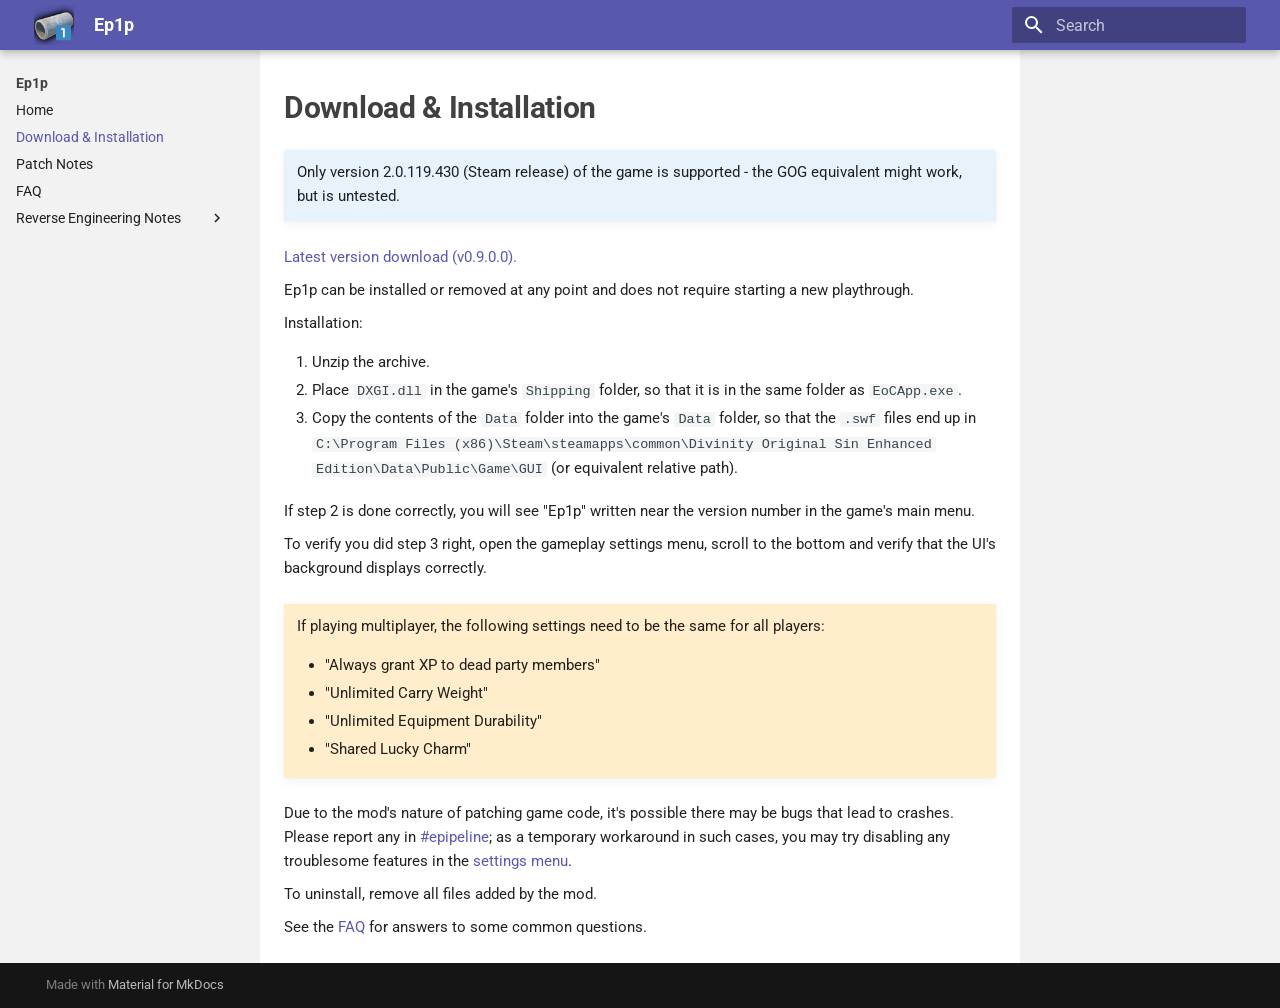
==== download/index.html @ eb6a2b40 "Deployed 53ca7f9 with MkDocs version: 1.6.0" ====
<!doctype html>
<html lang="en" class="no-js">
  <head>
    
      <meta charset="utf-8">
      <meta name="viewport" content="width=device-width,initial-scale=1">
      
        <meta name="description" content="Latest version download (v0.9.0.0).">
      
      
      
        <link rel="canonical" href="https://pinewood.team/ep1p/download/">
      
      
        <link rel="prev" href="..">
      
      
        <link rel="next" href="../patchnotes/">
      
      
      <link rel="icon" href="../img/ep1p_icon.png">
      <meta name="generator" content="mkdocs-1.6.0, mkdocs-material-9.5.29">
    
    
      
        <title>Download & Installation - Ep1p</title>
      
    
    
      <link rel="stylesheet" href="../assets/stylesheets/main.76a95c52.min.css">
      
      


    
    
      
    
    
      
        
        
        <link rel="preconnect" href="https://fonts.gstatic.com" crossorigin>
        <link rel="stylesheet" href="https://fonts.googleapis.com/css?family=Roboto:300,300i,400,400i,700,700i%7CRoboto+Mono:400,400i,700,700i&display=fallback">
        <style>:root{--md-text-font:"Roboto";--md-code-font:"Roboto Mono"}</style>
      
    
    
      <link rel="stylesheet" href="../css/extra.css">
    
    <script>__md_scope=new URL("..",location),__md_hash=e=>[...e].reduce((e,_)=>(e<<5)-e+_.charCodeAt(0),0),__md_get=(e,_=localStorage,t=__md_scope)=>JSON.parse(_.getItem(t.pathname+"."+e)),__md_set=(e,_,t=localStorage,a=__md_scope)=>{try{t.setItem(a.pathname+"."+e,JSON.stringify(_))}catch(e){}}</script>
    
      
  


  
  

<script id="__analytics">function __md_analytics(){function n(){dataLayer.push(arguments)}window.dataLayer=window.dataLayer||[],n("js",new Date),n("config","G-066MSBESE0"),document.addEventListener("DOMContentLoaded",function(){document.forms.search&&document.forms.search.query.addEventListener("blur",function(){this.value&&n("event","search",{search_term:this.value})}),document$.subscribe(function(){var a=document.forms.feedback;if(void 0!==a)for(var e of a.querySelectorAll("[type=submit]"))e.addEventListener("click",function(e){e.preventDefault();var t=document.location.pathname,e=this.getAttribute("data-md-value");n("event","feedback",{page:t,data:e}),a.firstElementChild.disabled=!0;e=a.querySelector(".md-feedback__note [data-md-value='"+e+"']");e&&(e.hidden=!1)}),a.hidden=!1}),location$.subscribe(function(e){n("config","G-066MSBESE0",{page_path:e.pathname})})});var e=document.createElement("script");e.async=!0,e.src="https://www.googletagmanager.com/gtag/js?id=G-066MSBESE0",document.getElementById("__analytics").insertAdjacentElement("afterEnd",e)}</script>
  
    <script>"undefined"!=typeof __md_analytics&&__md_analytics()</script>
  

    
    
    
  </head>
  
  
    <body dir="ltr">
  
    
    <input class="md-toggle" data-md-toggle="drawer" type="checkbox" id="__drawer" autocomplete="off">
    <input class="md-toggle" data-md-toggle="search" type="checkbox" id="__search" autocomplete="off">
    <label class="md-overlay" for="__drawer"></label>
    <div data-md-component="skip">
      
    </div>
    <div data-md-component="announce">
      
    </div>
    
    
      

  

<header class="md-header md-header--shadow" data-md-component="header">
  <nav class="md-header__inner md-grid" aria-label="Header">
    <a href=".." title="Ep1p" class="md-header__button md-logo" aria-label="Ep1p" data-md-component="logo">
      
  <img src="../img/ep1p_logo.png" alt="logo">

    </a>
    <label class="md-header__button md-icon" for="__drawer">
      
      <svg xmlns="http://www.w3.org/2000/svg" viewBox="0 0 24 24"><path d="M3 6h18v2H3V6m0 5h18v2H3v-2m0 5h18v2H3v-2Z"/></svg>
    </label>
    <div class="md-header__title" data-md-component="header-title">
      <div class="md-header__ellipsis">
        <div class="md-header__topic">
          <span class="md-ellipsis">
            Ep1p
          </span>
        </div>
        <div class="md-header__topic" data-md-component="header-topic">
          <span class="md-ellipsis">
            
              Download & Installation
            
          </span>
        </div>
      </div>
    </div>
    
    
      <script>var media,input,key,value,palette=__md_get("__palette");if(palette&&palette.color){"(prefers-color-scheme)"===palette.color.media&&(media=matchMedia("(prefers-color-scheme: light)"),input=document.querySelector(media.matches?"[data-md-color-media='(prefers-color-scheme: light)']":"[data-md-color-media='(prefers-color-scheme: dark)']"),palette.color.media=input.getAttribute("data-md-color-media"),palette.color.scheme=input.getAttribute("data-md-color-scheme"),palette.color.primary=input.getAttribute("data-md-color-primary"),palette.color.accent=input.getAttribute("data-md-color-accent"));for([key,value]of Object.entries(palette.color))document.body.setAttribute("data-md-color-"+key,value)}</script>
    
    
    
      <label class="md-header__button md-icon" for="__search">
        
        <svg xmlns="http://www.w3.org/2000/svg" viewBox="0 0 24 24"><path d="M9.5 3A6.5 6.5 0 0 1 16 9.5c0 1.61-.59 3.09-1.56 4.23l.27.27h.79l5 5-1.5 1.5-5-5v-.79l-.27-.27A6.516 6.516 0 0 1 9.5 16 6.5 6.5 0 0 1 3 9.5 6.5 6.5 0 0 1 9.5 3m0 2C7 5 5 7 5 9.5S7 14 9.5 14 14 12 14 9.5 12 5 9.5 5Z"/></svg>
      </label>
      <div class="md-search" data-md-component="search" role="dialog">
  <label class="md-search__overlay" for="__search"></label>
  <div class="md-search__inner" role="search">
    <form class="md-search__form" name="search">
      <input type="text" class="md-search__input" name="query" aria-label="Search" placeholder="Search" autocapitalize="off" autocorrect="off" autocomplete="off" spellcheck="false" data-md-component="search-query" required>
      <label class="md-search__icon md-icon" for="__search">
        
        <svg xmlns="http://www.w3.org/2000/svg" viewBox="0 0 24 24"><path d="M9.5 3A6.5 6.5 0 0 1 16 9.5c0 1.61-.59 3.09-1.56 4.23l.27.27h.79l5 5-1.5 1.5-5-5v-.79l-.27-.27A6.516 6.516 0 0 1 9.5 16 6.5 6.5 0 0 1 3 9.5 6.5 6.5 0 0 1 9.5 3m0 2C7 5 5 7 5 9.5S7 14 9.5 14 14 12 14 9.5 12 5 9.5 5Z"/></svg>
        
        <svg xmlns="http://www.w3.org/2000/svg" viewBox="0 0 24 24"><path d="M20 11v2H8l5.5 5.5-1.42 1.42L4.16 12l7.92-7.92L13.5 5.5 8 11h12Z"/></svg>
      </label>
      <nav class="md-search__options" aria-label="Search">
        
        <button type="reset" class="md-search__icon md-icon" title="Clear" aria-label="Clear" tabindex="-1">
          
          <svg xmlns="http://www.w3.org/2000/svg" viewBox="0 0 24 24"><path d="M19 6.41 17.59 5 12 10.59 6.41 5 5 6.41 10.59 12 5 17.59 6.41 19 12 13.41 17.59 19 19 17.59 13.41 12 19 6.41Z"/></svg>
        </button>
      </nav>
      
    </form>
    <div class="md-search__output">
      <div class="md-search__scrollwrap" tabindex="0" data-md-scrollfix>
        <div class="md-search-result" data-md-component="search-result">
          <div class="md-search-result__meta">
            Initializing search
          </div>
          <ol class="md-search-result__list" role="presentation"></ol>
        </div>
      </div>
    </div>
  </div>
</div>
    
    
  </nav>
  
</header>
    
    <div class="md-container" data-md-component="container">
      
      
        
          
        
      
      <main class="md-main" data-md-component="main">
        <div class="md-main__inner md-grid">
          
            
              
              <div class="md-sidebar md-sidebar--primary" data-md-component="sidebar" data-md-type="navigation" >
                <div class="md-sidebar__scrollwrap">
                  <div class="md-sidebar__inner">
                    



<nav class="md-nav md-nav--primary" aria-label="Navigation" data-md-level="0">
  <label class="md-nav__title" for="__drawer">
    <a href=".." title="Ep1p" class="md-nav__button md-logo" aria-label="Ep1p" data-md-component="logo">
      
  <img src="../img/ep1p_logo.png" alt="logo">

    </a>
    Ep1p
  </label>
  
  <ul class="md-nav__list" data-md-scrollfix>
    
      
      
  
  
  
  
    <li class="md-nav__item">
      <a href=".." class="md-nav__link">
        
  
  <span class="md-ellipsis">
    Home
  </span>
  

      </a>
    </li>
  

    
      
      
  
  
    
  
  
  
    <li class="md-nav__item md-nav__item--active">
      
      <input class="md-nav__toggle md-toggle" type="checkbox" id="__toc">
      
      
      
      <a href="./" class="md-nav__link md-nav__link--active">
        
  
  <span class="md-ellipsis">
    Download & Installation
  </span>
  

      </a>
      
    </li>
  

    
      
      
  
  
  
  
    <li class="md-nav__item">
      <a href="../patchnotes/" class="md-nav__link">
        
  
  <span class="md-ellipsis">
    Patch Notes
  </span>
  

      </a>
    </li>
  

    
      
      
  
  
  
  
    <li class="md-nav__item">
      <a href="../faq/" class="md-nav__link">
        
  
  <span class="md-ellipsis">
    FAQ
  </span>
  

      </a>
    </li>
  

    
      
      
  
  
  
  
    
    
    
    
    <li class="md-nav__item md-nav__item--nested">
      
        
        
        <input class="md-nav__toggle md-toggle " type="checkbox" id="__nav_5" >
        
          
          <label class="md-nav__link" for="__nav_5" id="__nav_5_label" tabindex="0">
            
  
  <span class="md-ellipsis">
    Reverse Engineering Notes
  </span>
  

            <span class="md-nav__icon md-icon"></span>
          </label>
        
        <nav class="md-nav" data-md-level="1" aria-labelledby="__nav_5_label" aria-expanded="false">
          <label class="md-nav__title" for="__nav_5">
            <span class="md-nav__icon md-icon"></span>
            Reverse Engineering Notes
          </label>
          <ul class="md-nav__list" data-md-scrollfix>
            
              
                
  
  
  
  
    <li class="md-nav__item">
      <a href="../re/osiris/" class="md-nav__link">
        
  
  <span class="md-ellipsis">
    Osiris
  </span>
  

      </a>
    </li>
  

              
            
          </ul>
        </nav>
      
    </li>
  

    
  </ul>
</nav>
                  </div>
                </div>
              </div>
            
            
              
              <div class="md-sidebar md-sidebar--secondary" data-md-component="sidebar" data-md-type="toc" >
                <div class="md-sidebar__scrollwrap">
                  <div class="md-sidebar__inner">
                    

<nav class="md-nav md-nav--secondary" aria-label="Table of contents">
  
  
  
  
</nav>
                  </div>
                </div>
              </div>
            
          
          
            <div class="md-content" data-md-component="content">
              <article class="md-content__inner md-typeset">
                
                  


  <h1>Download & Installation</h1>

<div><div class="admonition info">
<p>Only version 2.0.119.430 (Steam release) of the game is supported - the GOG equivalent might work, but is untested.</p>
</div>
<p><a href="TODO">Latest version download (v0.9.0.0).</a></p>
<p>Ep1p can be installed or removed at any point and does not require starting a new playthrough.</p>
<p>Installation:</p>
<ol>
<li>Unzip the archive.</li>
<li>Place <code>DXGI.dll</code> in the game's <code>Shipping</code> folder, so that it is in the same folder as <code>EoCApp.exe</code>.</li>
<li>Copy the contents of the <code>Data</code> folder into the game's <code>Data</code> folder, so that the <code>.swf</code> files end up in <code>C:\Program Files (x86)\Steam\steamapps\common\Divinity Original Sin Enhanced Edition\Data\Public\Game\GUI</code> (or equivalent relative path).</li>
</ol>
<p>If step 2 is done correctly, you will see "Ep1p" written near the version number in the game's main menu.</p>
<p>To verify you did step 3 right, open the gameplay settings menu, scroll to the bottom and verify that the UI's background displays correctly.</p>
<div class="admonition warning">
<p>If playing multiplayer, the following settings need to be the same for all players:</p>
<ul>
<li>"Always grant XP to dead party members"</li>
<li>"Unlimited Carry Weight"</li>
<li>"Unlimited Equipment Durability"</li>
<li>"Shared Lucky Charm"</li>
</ul>
</div>
<p>Due to the mod's nature of patching game code, it's possible there may be bugs that lead to crashes. Please report any in <a href="https://discord.gg/SevYmQc573">#epipeline</a>; as a temporary workaround in such cases, you may try disabling any troublesome features in the <a href="#settings-menu">settings menu</a>.</p>
<p>To uninstall, remove all files added by the mod.</p>
<p>See the <a href="../faq/">FAQ</a> for answers to some common questions.</p></div>







  
  



  




                
              </article>
            </div>
          
          
<script>var target=document.getElementById(location.hash.slice(1));target&&target.name&&(target.checked=target.name.startsWith("__tabbed_"))</script>
        </div>
        
      </main>
      
        <footer class="md-footer">
  
  <div class="md-footer-meta md-typeset">
    <div class="md-footer-meta__inner md-grid">
      <div class="md-copyright">
  
  
    Made with
    <a href="https://squidfunk.github.io/mkdocs-material/" target="_blank" rel="noopener">
      Material for MkDocs
    </a>
  
</div>
      
    </div>
  </div>
</footer>
      
    </div>
    <div class="md-dialog" data-md-component="dialog">
      <div class="md-dialog__inner md-typeset"></div>
    </div>
    
    
    <script id="__config" type="application/json">{"base": "..", "features": [], "search": "../assets/javascripts/workers/search.b8dbb3d2.min.js", "translations": {"clipboard.copied": "Copied to clipboard", "clipboard.copy": "Copy to clipboard", "search.result.more.one": "1 more on this page", "search.result.more.other": "# more on this page", "search.result.none": "No matching documents", "search.result.one": "1 matching document", "search.result.other": "# matching documents", "search.result.placeholder": "Type to start searching", "search.result.term.missing": "Missing", "select.version": "Select version"}}</script>
    
    
      <script src="../assets/javascripts/bundle.fe8b6f2b.min.js"></script>
      
    
  </body>
</html>
---- assets/stylesheets/main.76a95c52.min.css ----
@charset "UTF-8";html{-webkit-text-size-adjust:none;-moz-text-size-adjust:none;text-size-adjust:none;box-sizing:border-box}*,:after,:before{box-sizing:inherit}@media (prefers-reduced-motion){*,:after,:before{transition:none!important}}body{margin:0}a,button,input,label{-webkit-tap-highlight-color:transparent}a{color:inherit;text-decoration:none}hr{border:0;box-sizing:initial;display:block;height:.05rem;overflow:visible;padding:0}small{font-size:80%}sub,sup{line-height:1em}img{border-style:none}table{border-collapse:initial;border-spacing:0}td,th{font-weight:400;vertical-align:top}button{background:#0000;border:0;font-family:inherit;font-size:inherit;margin:0;padding:0}input{border:0;outline:none}:root{--md-primary-fg-color:#4051b5;--md-primary-fg-color--light:#5d6cc0;--md-primary-fg-color--dark:#303fa1;--md-primary-bg-color:#fff;--md-primary-bg-color--light:#ffffffb3;--md-accent-fg-color:#526cfe;--md-accent-fg-color--transparent:#526cfe1a;--md-accent-bg-color:#fff;--md-accent-bg-color--light:#ffffffb3}[data-md-color-scheme=default]{color-scheme:light}[data-md-color-scheme=default] img[src$="#gh-dark-mode-only"],[data-md-color-scheme=default] img[src$="#only-dark"]{display:none}:root,[data-md-color-scheme=default]{--md-hue:225deg;--md-default-fg-color:#000000de;--md-default-fg-color--light:#0000008a;--md-default-fg-color--lighter:#00000052;--md-default-fg-color--lightest:#00000012;--md-default-bg-color:#fff;--md-default-bg-color--light:#ffffffb3;--md-default-bg-color--lighter:#ffffff4d;--md-default-bg-color--lightest:#ffffff1f;--md-code-fg-color:#36464e;--md-code-bg-color:#f5f5f5;--md-code-hl-color:#4287ff;--md-code-hl-color--light:#4287ff1a;--md-code-hl-number-color:#d52a2a;--md-code-hl-special-color:#db1457;--md-code-hl-function-color:#a846b9;--md-code-hl-constant-color:#6e59d9;--md-code-hl-keyword-color:#3f6ec6;--md-code-hl-string-color:#1c7d4d;--md-code-hl-name-color:var(--md-code-fg-color);--md-code-hl-operator-color:var(--md-default-fg-color--light);--md-code-hl-punctuation-color:var(--md-default-fg-color--light);--md-code-hl-comment-color:var(--md-default-fg-color--light);--md-code-hl-generic-color:var(--md-default-fg-color--light);--md-code-hl-variable-color:var(--md-default-fg-color--light);--md-typeset-color:var(--md-default-fg-color);--md-typeset-a-color:var(--md-primary-fg-color);--md-typeset-del-color:#f5503d26;--md-typeset-ins-color:#0bd57026;--md-typeset-kbd-color:#fafafa;--md-typeset-kbd-accent-color:#fff;--md-typeset-kbd-border-color:#b8b8b8;--md-typeset-mark-color:#ffff0080;--md-typeset-table-color:#0000001f;--md-typeset-table-color--light:rgba(0,0,0,.035);--md-admonition-fg-color:var(--md-default-fg-color);--md-admonition-bg-color:var(--md-default-bg-color);--md-warning-fg-color:#000000de;--md-warning-bg-color:#ff9;--md-footer-fg-color:#fff;--md-footer-fg-color--light:#ffffffb3;--md-footer-fg-color--lighter:#ffffff73;--md-footer-bg-color:#000000de;--md-footer-bg-color--dark:#00000052;--md-shadow-z1:0 0.2rem 0.5rem #0000000d,0 0 0.05rem #0000001a;--md-shadow-z2:0 0.2rem 0.5rem #0000001a,0 0 0.05rem #00000040;--md-shadow-z3:0 0.2rem 0.5rem #0003,0 0 0.05rem #00000059}.md-icon svg{fill:currentcolor;display:block;height:1.2rem;width:1.2rem}body{-webkit-font-smoothing:antialiased;-moz-osx-font-smoothing:grayscale;--md-text-font-family:var(--md-text-font,_),-apple-system,BlinkMacSystemFont,Helvetica,Arial,sans-serif;--md-code-font-family:var(--md-code-font,_),SFMono-Regular,Consolas,Menlo,monospace}aside,body,input{font-feature-settings:"kern","liga";color:var(--md-typeset-color);font-family:var(--md-text-font-family)}code,kbd,pre{font-feature-settings:"kern";font-family:var(--md-code-font-family)}:root{--md-typeset-table-sort-icon:url('data:image/svg+xml;charset=utf-8,<svg xmlns="http://www.w3.org/2000/svg" viewBox="0 0 24 24"><path d="m18 21-4-4h3V7h-3l4-4 4 4h-3v10h3M2 19v-2h10v2M2 13v-2h7v2M2 7V5h4v2H2Z"/></svg>');--md-typeset-table-sort-icon--asc:url('data:image/svg+xml;charset=utf-8,<svg xmlns="http://www.w3.org/2000/svg" viewBox="0 0 24 24"><path d="M19 17h3l-4 4-4-4h3V3h2M2 17h10v2H2M6 5v2H2V5m0 6h7v2H2v-2Z"/></svg>');--md-typeset-table-sort-icon--desc:url('data:image/svg+xml;charset=utf-8,<svg xmlns="http://www.w3.org/2000/svg" viewBox="0 0 24 24"><path d="M19 7h3l-4-4-4 4h3v14h2M2 17h10v2H2M6 5v2H2V5m0 6h7v2H2v-2Z"/></svg>')}.md-typeset{-webkit-print-color-adjust:exact;color-adjust:exact;font-size:.8rem;line-height:1.6}@media print{.md-typeset{font-size:.68rem}}.md-typeset blockquote,.md-typeset dl,.md-typeset figure,.md-typeset ol,.md-typeset pre,.md-typeset ul{margin-bottom:1em;margin-top:1em}.md-typeset h1{color:var(--md-default-fg-color--light);font-size:2em;line-height:1.3;margin:0 0 1.25em}.md-typeset h1,.md-typeset h2{font-weight:300;letter-spacing:-.01em}.md-typeset h2{font-size:1.5625em;line-height:1.4;margin:1.6em 0 .64em}.md-typeset h3{font-size:1.25em;font-weight:400;letter-spacing:-.01em;line-height:1.5;margin:1.6em 0 .8em}.md-typeset h2+h3{margin-top:.8em}.md-typeset h4{font-weight:700;letter-spacing:-.01em;margin:1em 0}.md-typeset h5,.md-typeset h6{color:var(--md-default-fg-color--light);font-size:.8em;font-weight:700;letter-spacing:-.01em;margin:1.25em 0}.md-typeset h5{text-transform:uppercase}.md-typeset hr{border-bottom:.05rem solid var(--md-default-fg-color--lightest);display:flow-root;margin:1.5em 0}.md-typeset a{color:var(--md-typeset-a-color);word-break:break-word}.md-typeset a,.md-typeset a:before{transition:color 125ms}.md-typeset a:focus,.md-typeset a:hover{color:var(--md-accent-fg-color)}.md-typeset a:focus code,.md-typeset a:hover code{background-color:var(--md-accent-fg-color--transparent)}.md-typeset a code{color:currentcolor;transition:background-color 125ms}.md-typeset a.focus-visible{outline-color:var(--md-accent-fg-color);outline-offset:.2rem}.md-typeset code,.md-typeset kbd,.md-typeset pre{color:var(--md-code-fg-color);direction:ltr;font-variant-ligatures:none}@media print{.md-typeset code,.md-typeset kbd,.md-typeset pre{white-space:pre-wrap}}.md-typeset code{background-color:var(--md-code-bg-color);border-radius:.1rem;-webkit-box-decoration-break:clone;box-decoration-break:clone;font-size:.85em;padding:0 .2941176471em;word-break:break-word}.md-typeset code:not(.focus-visible){-webkit-tap-highlight-color:transparent;outline:none}.md-typeset pre{display:flow-root;line-height:1.4;position:relative}.md-typeset pre>code{-webkit-box-decoration-break:slice;box-decoration-break:slice;box-shadow:none;display:block;margin:0;outline-color:var(--md-accent-fg-color);overflow:auto;padding:.7720588235em 1.1764705882em;scrollbar-color:var(--md-default-fg-color--lighter) #0000;scrollbar-width:thin;touch-action:auto;word-break:normal}.md-typeset pre>code:hover{scrollbar-color:var(--md-accent-fg-color) #0000}.md-typeset pre>code::-webkit-scrollbar{height:.2rem;width:.2rem}.md-typeset pre>code::-webkit-scrollbar-thumb{background-color:var(--md-default-fg-color--lighter)}.md-typeset pre>code::-webkit-scrollbar-thumb:hover{background-color:var(--md-accent-fg-color)}.md-typeset kbd{background-color:var(--md-typeset-kbd-color);border-radius:.1rem;box-shadow:0 .1rem 0 .05rem var(--md-typeset-kbd-border-color),0 .1rem 0 var(--md-typeset-kbd-border-color),0 -.1rem .2rem var(--md-typeset-kbd-accent-color) inset;color:var(--md-default-fg-color);display:inline-block;font-size:.75em;padding:0 .6666666667em;vertical-align:text-top;word-break:break-word}.md-typeset mark{background-color:var(--md-typeset-mark-color);-webkit-box-decoration-break:clone;box-decoration-break:clone;color:inherit;word-break:break-word}.md-typeset abbr{border-bottom:.05rem dotted var(--md-default-fg-color--light);cursor:help;text-decoration:none}.md-typeset small{opacity:.75}[dir=ltr] .md-typeset sub,[dir=ltr] .md-typeset sup{margin-left:.078125em}[dir=rtl] .md-typeset sub,[dir=rtl] .md-typeset sup{margin-right:.078125em}[dir=ltr] .md-typeset blockquote{padding-left:.6rem}[dir=rtl] .md-typeset blockquote{padding-right:.6rem}[dir=ltr] .md-typeset blockquote{border-left:.2rem solid var(--md-default-fg-color--lighter)}[dir=rtl] .md-typeset blockquote{border-right:.2rem solid var(--md-default-fg-color--lighter)}.md-typeset blockquote{color:var(--md-default-fg-color--light);margin-left:0;margin-right:0}.md-typeset ul{list-style-type:disc}[dir=ltr] .md-typeset ol,[dir=ltr] .md-typeset ul{margin-left:.625em}[dir=rtl] .md-typeset ol,[dir=rtl] .md-typeset ul{margin-right:.625em}.md-typeset ol,.md-typeset ul{padding:0}.md-typeset ol:not([hidden]),.md-typeset ul:not([hidden]){display:flow-root}.md-typeset ol ol,.md-typeset ul ol{list-style-type:lower-alpha}.md-typeset ol ol ol,.md-typeset ul ol ol{list-style-type:lower-roman}[dir=ltr] .md-typeset ol li,[dir=ltr] .md-typeset ul li{margin-left:1.25em}[dir=rtl] .md-typeset ol li,[dir=rtl] .md-typeset ul li{margin-right:1.25em}.md-typeset ol li,.md-typeset ul li{margin-bottom:.5em}.md-typeset ol li blockquote,.md-typeset ol li p,.md-typeset ul li blockquote,.md-typeset ul li p{margin:.5em 0}.md-typeset ol li:last-child,.md-typeset ul li:last-child{margin-bottom:0}[dir=ltr] .md-typeset ol li ol,[dir=ltr] .md-typeset ol li ul,[dir=ltr] .md-typeset ul li ol,[dir=ltr] .md-typeset ul li ul{margin-left:.625em}[dir=rtl] .md-typeset ol li ol,[dir=rtl] .md-typeset ol li ul,[dir=rtl] .md-typeset ul li ol,[dir=rtl] .md-typeset ul li ul{margin-right:.625em}.md-typeset ol li ol,.md-typeset ol li ul,.md-typeset ul li ol,.md-typeset ul li ul{margin-bottom:.5em;margin-top:.5em}[dir=ltr] .md-typeset dd{margin-left:1.875em}[dir=rtl] .md-typeset dd{margin-right:1.875em}.md-typeset dd{margin-bottom:1.5em;margin-top:1em}.md-typeset img,.md-typeset svg,.md-typeset video{height:auto;max-width:100%}.md-typeset img[align=left]{margin:1em 1em 1em 0}.md-typeset img[align=right]{margin:1em 0 1em 1em}.md-typeset img[align]:only-child{margin-top:0}.md-typeset figure{display:flow-root;margin:1em auto;max-width:100%;text-align:center;width:-moz-fit-content;width:fit-content}.md-typeset figure img{display:block;margin:0 auto}.md-typeset figcaption{font-style:italic;margin:1em auto;max-width:24rem}.md-typeset iframe{max-width:100%}.md-typeset table:not([class]){background-color:var(--md-default-bg-color);border:.05rem solid var(--md-typeset-table-color);border-radius:.1rem;display:inline-block;font-size:.64rem;max-width:100%;overflow:auto;touch-action:auto}@media print{.md-typeset table:not([class]){display:table}}.md-typeset table:not([class])+*{margin-top:1.5em}.md-typeset table:not([class]) td>:first-child,.md-typeset table:not([class]) th>:first-child{margin-top:0}.md-typeset table:not([class]) td>:last-child,.md-typeset table:not([class]) th>:last-child{margin-bottom:0}.md-typeset table:not([class]) td:not([align]),.md-typeset table:not([class]) th:not([align]){text-align:left}[dir=rtl] .md-typeset table:not([class]) td:not([align]),[dir=rtl] .md-typeset table:not([class]) th:not([align]){text-align:right}.md-typeset table:not([class]) th{font-weight:700;min-width:5rem;padding:.9375em 1.25em;vertical-align:top}.md-typeset table:not([class]) td{border-top:.05rem solid var(--md-typeset-table-color);padding:.9375em 1.25em;vertical-align:top}.md-typeset table:not([class]) tbody tr{transition:background-color 125ms}.md-typeset table:not([class]) tbody tr:hover{background-color:var(--md-typeset-table-color--light);box-shadow:0 .05rem 0 var(--md-default-bg-color) inset}.md-typeset table:not([class]) a{word-break:normal}.md-typeset table th[role=columnheader]{cursor:pointer}[dir=ltr] .md-typeset table th[role=columnheader]:after{margin-left:.5em}[dir=rtl] .md-typeset table th[role=columnheader]:after{margin-right:.5em}.md-typeset table th[role=columnheader]:after{content:"";display:inline-block;height:1.2em;-webkit-mask-image:var(--md-typeset-table-sort-icon);mask-image:var(--md-typeset-table-sort-icon);-webkit-mask-repeat:no-repeat;mask-repeat:no-repeat;-webkit-mask-size:contain;mask-size:contain;transition:background-color 125ms;vertical-align:text-bottom;width:1.2em}.md-typeset table th[role=columnheader]:hover:after{background-color:var(--md-default-fg-color--lighter)}.md-typeset table th[role=columnheader][aria-sort=ascending]:after{background-color:var(--md-default-fg-color--light);-webkit-mask-image:var(--md-typeset-table-sort-icon--asc);mask-image:var(--md-typeset-table-sort-icon--asc)}.md-typeset table th[role=columnheader][aria-sort=descending]:after{background-color:var(--md-default-fg-color--light);-webkit-mask-image:var(--md-typeset-table-sort-icon--desc);mask-image:var(--md-typeset-table-sort-icon--desc)}.md-typeset__scrollwrap{margin:1em -.8rem;overflow-x:auto;touch-action:auto}.md-typeset__table{display:inline-block;margin-bottom:.5em;padding:0 .8rem}@media print{.md-typeset__table{display:block}}html .md-typeset__table table{display:table;margin:0;overflow:hidden;width:100%}@media screen and (max-width:44.984375em){.md-content__inner>pre{margin:1em -.8rem}.md-content__inner>pre code{border-radius:0}}.md-typeset .md-author{border-radius:100%;display:block;flex-shrink:0;height:1.6rem;overflow:hidden;position:relative;transition:color 125ms,transform 125ms;width:1.6rem}.md-typeset .md-author img{display:block}.md-typeset .md-author--more{background:var(--md-default-fg-color--lightest);color:var(--md-default-fg-color--lighter);font-size:.6rem;font-weight:700;line-height:1.6rem;text-align:center}.md-typeset .md-author--long{height:2.4rem;width:2.4rem}.md-typeset a.md-author{transform:scale(1)}.md-typeset a.md-author img{border-radius:100%;filter:grayscale(100%) opacity(75%);transition:filter 125ms}.md-typeset a.md-author:focus,.md-typeset a.md-author:hover{transform:scale(1.1);z-index:1}.md-typeset a.md-author:focus img,.md-typeset a.md-author:hover img{filter:grayscale(0)}.md-banner{background-color:var(--md-footer-bg-color);color:var(--md-footer-fg-color);overflow:auto}@media print{.md-banner{display:none}}.md-banner--warning{background-color:var(--md-warning-bg-color);color:var(--md-warning-fg-color)}.md-banner__inner{font-size:.7rem;margin:.6rem auto;padding:0 .8rem}[dir=ltr] .md-banner__button{float:right}[dir=rtl] .md-banner__button{float:left}.md-banner__button{color:inherit;cursor:pointer;transition:opacity .25s}.no-js .md-banner__button{display:none}.md-banner__button:hover{opacity:.7}html{font-size:125%;height:100%;overflow-x:hidden}@media screen and (min-width:100em){html{font-size:137.5%}}@media screen and (min-width:125em){html{font-size:150%}}body{background-color:var(--md-default-bg-color);display:flex;flex-direction:column;font-size:.5rem;min-height:100%;position:relative;width:100%}@media print{body{display:block}}@media screen and (max-width:59.984375em){body[data-md-scrolllock]{position:fixed}}.md-grid{margin-left:auto;margin-right:auto;max-width:61rem}.md-container{display:flex;flex-direction:column;flex-grow:1}@media print{.md-container{display:block}}.md-main{flex-grow:1}.md-main__inner{display:flex;height:100%;margin-top:1.5rem}.md-ellipsis{overflow:hidden;text-overflow:ellipsis}.md-toggle{display:none}.md-option{height:0;opacity:0;position:absolute;width:0}.md-option:checked+label:not([hidden]){display:block}.md-option.focus-visible+label{outline-color:var(--md-accent-fg-color);outline-style:auto}.md-skip{background-color:var(--md-default-fg-color);border-radius:.1rem;color:var(--md-default-bg-color);font-size:.64rem;margin:.5rem;opacity:0;outline-color:var(--md-accent-fg-color);padding:.3rem .5rem;position:fixed;transform:translateY(.4rem);z-index:-1}.md-skip:focus{opacity:1;transform:translateY(0);transition:transform .25s cubic-bezier(.4,0,.2,1),opacity 175ms 75ms;z-index:10}@page{margin:25mm}:root{--md-clipboard-icon:url('data:image/svg+xml;charset=utf-8,<svg xmlns="http://www.w3.org/2000/svg" viewBox="0 0 24 24"><path d="M19 21H8V7h11m0-2H8a2 2 0 0 0-2 2v14a2 2 0 0 0 2 2h11a2 2 0 0 0 2-2V7a2 2 0 0 0-2-2m-3-4H4a2 2 0 0 0-2 2v14h2V3h12V1Z"/></svg>')}.md-clipboard{border-radius:.1rem;color:var(--md-default-fg-color--lightest);cursor:pointer;height:1.5em;outline-color:var(--md-accent-fg-color);outline-offset:.1rem;position:absolute;right:.5em;top:.5em;transition:color .25s;width:1.5em;z-index:1}@media print{.md-clipboard{display:none}}.md-clipboard:not(.focus-visible){-webkit-tap-highlight-color:transparent;outline:none}:hover>.md-clipboard{color:var(--md-default-fg-color--light)}.md-clipboard:focus,.md-clipboard:hover{color:var(--md-accent-fg-color)}.md-clipboard:after{background-color:currentcolor;content:"";display:block;height:1.125em;margin:0 auto;-webkit-mask-image:var(--md-clipboard-icon);mask-image:var(--md-clipboard-icon);-webkit-mask-position:center;mask-position:center;-webkit-mask-repeat:no-repeat;mask-repeat:no-repeat;-webkit-mask-size:contain;mask-size:contain;width:1.125em}.md-clipboard--inline{cursor:pointer}.md-clipboard--inline code{transition:color .25s,background-color .25s}.md-clipboard--inline:focus code,.md-clipboard--inline:hover code{background-color:var(--md-accent-fg-color--transparent);color:var(--md-accent-fg-color)}.md-typeset .md-code__content{display:grid}@keyframes consent{0%{opacity:0;transform:translateY(100%)}to{opacity:1;transform:translateY(0)}}@keyframes overlay{0%{opacity:0}to{opacity:1}}.md-consent__overlay{animation:overlay .25s both;-webkit-backdrop-filter:blur(.1rem);backdrop-filter:blur(.1rem);background-color:#0000008a;height:100%;opacity:1;position:fixed;top:0;width:100%;z-index:5}.md-consent__inner{animation:consent .5s cubic-bezier(.1,.7,.1,1) both;background-color:var(--md-default-bg-color);border:0;border-radius:.1rem;bottom:0;box-shadow:0 0 .2rem #0000001a,0 .2rem .4rem #0003;max-height:100%;overflow:auto;padding:0;position:fixed;width:100%;z-index:5}.md-consent__form{padding:.8rem}.md-consent__settings{display:none;margin:1em 0}input:checked+.md-consent__settings{display:block}.md-consent__controls{margin-bottom:.8rem}.md-typeset .md-consent__controls .md-button{display:inline}@media screen and (max-width:44.984375em){.md-typeset .md-consent__controls .md-button{display:block;margin-top:.4rem;text-align:center;width:100%}}.md-consent label{cursor:pointer}.md-content{flex-grow:1;min-width:0}.md-content__inner{margin:0 .8rem 1.2rem;padding-top:.6rem}@media screen and (min-width:76.25em){[dir=ltr] .md-sidebar--primary:not([hidden])~.md-content>.md-content__inner{margin-left:1.2rem}[dir=ltr] .md-sidebar--secondary:not([hidden])~.md-content>.md-content__inner,[dir=rtl] .md-sidebar--primary:not([hidden])~.md-content>.md-content__inner{margin-right:1.2rem}[dir=rtl] .md-sidebar--secondary:not([hidden])~.md-content>.md-content__inner{margin-left:1.2rem}}.md-content__inner:before{content:"";display:block;height:.4rem}.md-content__inner>:last-child{margin-bottom:0}[dir=ltr] .md-content__button{float:right}[dir=rtl] .md-content__button{float:left}[dir=ltr] .md-content__button{margin-left:.4rem}[dir=rtl] .md-content__button{margin-right:.4rem}.md-content__button{margin:.4rem 0;padding:0}@media print{.md-content__button{display:none}}.md-typeset .md-content__button{color:var(--md-default-fg-color--lighter)}.md-content__button svg{display:inline;vertical-align:top}[dir=rtl] .md-content__button svg{transform:scaleX(-1)}[dir=ltr] .md-dialog{right:.8rem}[dir=rtl] .md-dialog{left:.8rem}.md-dialog{background-color:var(--md-default-fg-color);border-radius:.1rem;bottom:.8rem;box-shadow:var(--md-shadow-z3);min-width:11.1rem;opacity:0;padding:.4rem .6rem;pointer-events:none;position:fixed;transform:translateY(100%);transition:transform 0ms .4s,opacity .4s;z-index:4}@media print{.md-dialog{display:none}}.md-dialog--active{opacity:1;pointer-events:auto;transform:translateY(0);transition:transform .4s cubic-bezier(.075,.85,.175,1),opacity .4s}.md-dialog__inner{color:var(--md-default-bg-color);font-size:.7rem}.md-feedback{margin:2em 0 1em;text-align:center}.md-feedback fieldset{border:none;margin:0;padding:0}.md-feedback__title{font-weight:700;margin:1em auto}.md-feedback__inner{position:relative}.md-feedback__list{display:flex;flex-wrap:wrap;place-content:baseline center;position:relative}.md-feedback__list:hover .md-icon:not(:disabled){color:var(--md-default-fg-color--lighter)}:disabled .md-feedback__list{min-height:1.8rem}.md-feedback__icon{color:var(--md-default-fg-color--light);cursor:pointer;flex-shrink:0;margin:0 .1rem;transition:color 125ms}.md-feedback__icon:not(:disabled).md-icon:hover{color:var(--md-accent-fg-color)}.md-feedback__icon:disabled{color:var(--md-default-fg-color--lightest);pointer-events:none}.md-feedback__note{opacity:0;position:relative;transform:translateY(.4rem);transition:transform .4s cubic-bezier(.1,.7,.1,1),opacity .15s}.md-feedback__note>*{margin:0 auto;max-width:16rem}:disabled .md-feedback__note{opacity:1;transform:translateY(0)}.md-footer{background-color:var(--md-footer-bg-color);color:var(--md-footer-fg-color)}@media print{.md-footer{display:none}}.md-footer__inner{justify-content:space-between;overflow:auto;padding:.2rem}.md-footer__inner:not([hidden]){display:flex}.md-footer__link{align-items:end;display:flex;flex-grow:0.01;margin-bottom:.4rem;margin-top:1rem;max-width:100%;outline-color:var(--md-accent-fg-color);overflow:hidden;transition:opacity .25s}.md-footer__link:focus,.md-footer__link:hover{opacity:.7}[dir=rtl] .md-footer__link svg{transform:scaleX(-1)}@media screen and (max-width:44.984375em){.md-footer__link--prev{flex-shrink:0}.md-footer__link--prev .md-footer__title{display:none}}[dir=ltr] .md-footer__link--next{margin-left:auto}[dir=rtl] .md-footer__link--next{margin-right:auto}.md-footer__link--next{text-align:right}[dir=rtl] .md-footer__link--next{text-align:left}.md-footer__title{flex-grow:1;font-size:.9rem;margin-bottom:.7rem;max-width:calc(100% - 2.4rem);padding:0 1rem;white-space:nowrap}.md-footer__button{margin:.2rem;padding:.4rem}.md-footer__direction{font-size:.64rem;opacity:.7}.md-footer-meta{background-color:var(--md-footer-bg-color--dark)}.md-footer-meta__inner{display:flex;flex-wrap:wrap;justify-content:space-between;padding:.2rem}html .md-footer-meta.md-typeset a{color:var(--md-footer-fg-color--light)}html .md-footer-meta.md-typeset a:focus,html .md-footer-meta.md-typeset a:hover{color:var(--md-footer-fg-color)}.md-copyright{color:var(--md-footer-fg-color--lighter);font-size:.64rem;margin:auto .6rem;padding:.4rem 0;width:100%}@media screen and (min-width:45em){.md-copyright{width:auto}}.md-copyright__highlight{color:var(--md-footer-fg-color--light)}.md-social{display:inline-flex;gap:.2rem;margin:0 .4rem;padding:.2rem 0 .6rem}@media screen and (min-width:45em){.md-social{padding:.6rem 0}}.md-social__link{display:inline-block;height:1.6rem;text-align:center;width:1.6rem}.md-social__link:before{line-height:1.9}.md-social__link svg{fill:currentcolor;max-height:.8rem;vertical-align:-25%}.md-typeset .md-button{border:.1rem solid;border-radius:.1rem;color:var(--md-primary-fg-color);cursor:pointer;display:inline-block;font-weight:700;padding:.625em 2em;transition:color 125ms,background-color 125ms,border-color 125ms}.md-typeset .md-button--primary{background-color:var(--md-primary-fg-color);border-color:var(--md-primary-fg-color);color:var(--md-primary-bg-color)}.md-typeset .md-button:focus,.md-typeset .md-button:hover{background-color:var(--md-accent-fg-color);border-color:var(--md-accent-fg-color);color:var(--md-accent-bg-color)}[dir=ltr] .md-typeset .md-input{border-top-left-radius:.1rem}[dir=ltr] .md-typeset .md-input,[dir=rtl] .md-typeset .md-input{border-top-right-radius:.1rem}[dir=rtl] .md-typeset .md-input{border-top-left-radius:.1rem}.md-typeset .md-input{border-bottom:.1rem solid var(--md-default-fg-color--lighter);box-shadow:var(--md-shadow-z1);font-size:.8rem;height:1.8rem;padding:0 .6rem;transition:border .25s,box-shadow .25s}.md-typeset .md-input:focus,.md-typeset .md-input:hover{border-bottom-color:var(--md-accent-fg-color);box-shadow:var(--md-shadow-z2)}.md-typeset .md-input--stretch{width:100%}.md-header{background-color:var(--md-primary-fg-color);box-shadow:0 0 .2rem #0000,0 .2rem .4rem #0000;color:var(--md-primary-bg-color);display:block;left:0;position:sticky;right:0;top:0;z-index:4}@media print{.md-header{display:none}}.md-header[hidden]{transform:translateY(-100%);transition:transform .25s cubic-bezier(.8,0,.6,1),box-shadow .25s}.md-header--shadow{box-shadow:0 0 .2rem #0000001a,0 .2rem .4rem #0003;transition:transform .25s cubic-bezier(.1,.7,.1,1),box-shadow .25s}.md-header__inner{align-items:center;display:flex;padding:0 .2rem}.md-header__button{color:currentcolor;cursor:pointer;margin:.2rem;outline-color:var(--md-accent-fg-color);padding:.4rem;position:relative;transition:opacity .25s;vertical-align:middle;z-index:1}.md-header__button:hover{opacity:.7}.md-header__button:not([hidden]){display:inline-block}.md-header__button:not(.focus-visible){-webkit-tap-highlight-color:transparent;outline:none}.md-header__button.md-logo{margin:.2rem;padding:.4rem}@media screen and (max-width:76.234375em){.md-header__button.md-logo{display:none}}.md-header__button.md-logo img,.md-header__button.md-logo svg{fill:currentcolor;display:block;height:1.2rem;width:auto}@media screen and (min-width:60em){.md-header__button[for=__search]{display:none}}.no-js .md-header__button[for=__search]{display:none}[dir=rtl] .md-header__button[for=__search] svg{transform:scaleX(-1)}@media screen and (min-width:76.25em){.md-header__button[for=__drawer]{display:none}}.md-header__topic{display:flex;max-width:100%;position:absolute;transition:transform .4s cubic-bezier(.1,.7,.1,1),opacity .15s;white-space:nowrap}.md-header__topic+.md-header__topic{opacity:0;pointer-events:none;transform:translateX(1.25rem);transition:transform .4s cubic-bezier(1,.7,.1,.1),opacity .15s;z-index:-1}[dir=rtl] .md-header__topic+.md-header__topic{transform:translateX(-1.25rem)}.md-header__topic:first-child{font-weight:700}[dir=ltr] .md-header__title{margin-left:1rem;margin-right:.4rem}[dir=rtl] .md-header__title{margin-left:.4rem;margin-right:1rem}.md-header__title{flex-grow:1;font-size:.9rem;height:2.4rem;line-height:2.4rem}.md-header__title--active .md-header__topic{opacity:0;pointer-events:none;transform:translateX(-1.25rem);transition:transform .4s cubic-bezier(1,.7,.1,.1),opacity .15s;z-index:-1}[dir=rtl] .md-header__title--active .md-header__topic{transform:translateX(1.25rem)}.md-header__title--active .md-header__topic+.md-header__topic{opacity:1;pointer-events:auto;transform:translateX(0);transition:transform .4s cubic-bezier(.1,.7,.1,1),opacity .15s;z-index:0}.md-header__title>.md-header__ellipsis{height:100%;position:relative;width:100%}.md-header__option{display:flex;flex-shrink:0;max-width:100%;transition:max-width 0ms .25s,opacity .25s .25s;white-space:nowrap}[data-md-toggle=search]:checked~.md-header .md-header__option{max-width:0;opacity:0;transition:max-width 0ms,opacity 0ms}.md-header__option>input{bottom:0}.md-header__source{display:none}@media screen and (min-width:60em){[dir=ltr] .md-header__source{margin-left:1rem}[dir=rtl] .md-header__source{margin-right:1rem}.md-header__source{display:block;max-width:11.7rem;width:11.7rem}}@media screen and (min-width:76.25em){[dir=ltr] .md-header__source{margin-left:1.4rem}[dir=rtl] .md-header__source{margin-right:1.4rem}}.md-meta{color:var(--md-default-fg-color--light);font-size:.7rem;line-height:1.3}.md-meta__list{display:inline-flex;flex-wrap:wrap;list-style:none;margin:0;padding:0}.md-meta__item:not(:last-child):after{content:"·";margin-left:.2rem;margin-right:.2rem}.md-meta__link{color:var(--md-typeset-a-color)}.md-meta__link:focus,.md-meta__link:hover{color:var(--md-accent-fg-color)}.md-draft{background-color:#ff1744;border-radius:.125em;color:#fff;display:inline-block;font-weight:700;padding-left:.5714285714em;padding-right:.5714285714em}:root{--md-nav-icon--prev:url('data:image/svg+xml;charset=utf-8,<svg xmlns="http://www.w3.org/2000/svg" viewBox="0 0 24 24"><path d="M20 11v2H8l5.5 5.5-1.42 1.42L4.16 12l7.92-7.92L13.5 5.5 8 11h12Z"/></svg>');--md-nav-icon--next:url('data:image/svg+xml;charset=utf-8,<svg xmlns="http://www.w3.org/2000/svg" viewBox="0 0 24 24"><path d="M8.59 16.58 13.17 12 8.59 7.41 10 6l6 6-6 6-1.41-1.42Z"/></svg>');--md-toc-icon:url('data:image/svg+xml;charset=utf-8,<svg xmlns="http://www.w3.org/2000/svg" viewBox="0 0 24 24"><path d="M3 9h14V7H3v2m0 4h14v-2H3v2m0 4h14v-2H3v2m16 0h2v-2h-2v2m0-10v2h2V7h-2m0 6h2v-2h-2v2Z"/></svg>')}.md-nav{font-size:.7rem;line-height:1.3}.md-nav__title{color:var(--md-default-fg-color--light);display:block;font-weight:700;overflow:hidden;padding:0 .6rem;text-overflow:ellipsis}.md-nav__title .md-nav__button{display:none}.md-nav__title .md-nav__button img{height:100%;width:auto}.md-nav__title .md-nav__button.md-logo img,.md-nav__title .md-nav__button.md-logo svg{fill:currentcolor;display:block;height:2.4rem;max-width:100%;object-fit:contain;width:auto}.md-nav__list{list-style:none;margin:0;padding:0}.md-nav__link{align-items:flex-start;display:flex;gap:.4rem;margin-top:.625em;scroll-snap-align:start;transition:color 125ms}.md-nav__link--passed{color:var(--md-default-fg-color--light)}.md-nav__item .md-nav__link--active,.md-nav__item .md-nav__link--active code{color:var(--md-typeset-a-color)}.md-nav__link .md-ellipsis{position:relative}[dir=ltr] .md-nav__link .md-icon:last-child{margin-left:auto}[dir=rtl] .md-nav__link .md-icon:last-child{margin-right:auto}.md-nav__link svg{fill:currentcolor;flex-shrink:0;height:1.3em}.md-nav__link[for]:focus,.md-nav__link[for]:hover,.md-nav__link[href]:focus,.md-nav__link[href]:hover{color:var(--md-accent-fg-color);cursor:pointer}.md-nav__link.focus-visible{outline-color:var(--md-accent-fg-color);outline-offset:.2rem}.md-nav--primary .md-nav__link[for=__toc]{display:none}.md-nav--primary .md-nav__link[for=__toc] .md-icon:after{background-color:currentcolor;display:block;height:100%;-webkit-mask-image:var(--md-toc-icon);mask-image:var(--md-toc-icon);width:100%}.md-nav--primary .md-nav__link[for=__toc]~.md-nav{display:none}.md-nav__container>.md-nav__link{margin-top:0}.md-nav__container>.md-nav__link:first-child{flex-grow:1;min-width:0}.md-nav__icon{flex-shrink:0}.md-nav__source{display:none}@media screen and (max-width:76.234375em){.md-nav--primary,.md-nav--primary .md-nav{background-color:var(--md-default-bg-color);display:flex;flex-direction:column;height:100%;left:0;position:absolute;right:0;top:0;z-index:1}.md-nav--primary .md-nav__item,.md-nav--primary .md-nav__title{font-size:.8rem;line-height:1.5}.md-nav--primary .md-nav__title{background-color:var(--md-default-fg-color--lightest);color:var(--md-default-fg-color--light);cursor:pointer;height:5.6rem;line-height:2.4rem;padding:3rem .8rem .2rem;position:relative;white-space:nowrap}[dir=ltr] .md-nav--primary .md-nav__title .md-nav__icon{left:.4rem}[dir=rtl] .md-nav--primary .md-nav__title .md-nav__icon{right:.4rem}.md-nav--primary .md-nav__title .md-nav__icon{display:block;height:1.2rem;margin:.2rem;position:absolute;top:.4rem;width:1.2rem}.md-nav--primary .md-nav__title .md-nav__icon:after{background-color:currentcolor;content:"";display:block;height:100%;-webkit-mask-image:var(--md-nav-icon--prev);mask-image:var(--md-nav-icon--prev);-webkit-mask-position:center;mask-position:center;-webkit-mask-repeat:no-repeat;mask-repeat:no-repeat;-webkit-mask-size:contain;mask-size:contain;width:100%}.md-nav--primary .md-nav__title~.md-nav__list{background-color:var(--md-default-bg-color);box-shadow:0 .05rem 0 var(--md-default-fg-color--lightest) inset;overflow-y:auto;scroll-snap-type:y mandatory;touch-action:pan-y}.md-nav--primary .md-nav__title~.md-nav__list>:first-child{border-top:0}.md-nav--primary .md-nav__title[for=__drawer]{background-color:var(--md-primary-fg-color);color:var(--md-primary-bg-color);font-weight:700}.md-nav--primary .md-nav__title .md-logo{display:block;left:.2rem;margin:.2rem;padding:.4rem;position:absolute;right:.2rem;top:.2rem}.md-nav--primary .md-nav__list{flex:1}.md-nav--primary .md-nav__item{border-top:.05rem solid var(--md-default-fg-color--lightest)}.md-nav--primary .md-nav__item--active>.md-nav__link{color:var(--md-typeset-a-color)}.md-nav--primary .md-nav__item--active>.md-nav__link:focus,.md-nav--primary .md-nav__item--active>.md-nav__link:hover{color:var(--md-accent-fg-color)}.md-nav--primary .md-nav__link{margin-top:0;padding:.6rem .8rem}.md-nav--primary .md-nav__link svg{margin-top:.1em}.md-nav--primary .md-nav__link>.md-nav__link{padding:0}[dir=ltr] .md-nav--primary .md-nav__link .md-nav__icon{margin-right:-.2rem}[dir=rtl] .md-nav--primary .md-nav__link .md-nav__icon{margin-left:-.2rem}.md-nav--primary .md-nav__link .md-nav__icon{font-size:1.2rem;height:1.2rem;width:1.2rem}.md-nav--primary .md-nav__link .md-nav__icon:after{background-color:currentcolor;content:"";display:block;height:100%;-webkit-mask-image:var(--md-nav-icon--next);mask-image:var(--md-nav-icon--next);-webkit-mask-position:center;mask-position:center;-webkit-mask-repeat:no-repeat;mask-repeat:no-repeat;-webkit-mask-size:contain;mask-size:contain;width:100%}[dir=rtl] .md-nav--primary .md-nav__icon:after{transform:scale(-1)}.md-nav--primary .md-nav--secondary .md-nav{background-color:initial;position:static}[dir=ltr] .md-nav--primary .md-nav--secondary .md-nav .md-nav__link{padding-left:1.4rem}[dir=rtl] .md-nav--primary .md-nav--secondary .md-nav .md-nav__link{padding-right:1.4rem}[dir=ltr] .md-nav--primary .md-nav--secondary .md-nav .md-nav .md-nav__link{padding-left:2rem}[dir=rtl] .md-nav--primary .md-nav--secondary .md-nav .md-nav .md-nav__link{padding-right:2rem}[dir=ltr] .md-nav--primary .md-nav--secondary .md-nav .md-nav .md-nav .md-nav__link{padding-left:2.6rem}[dir=rtl] .md-nav--primary .md-nav--secondary .md-nav .md-nav .md-nav .md-nav__link{padding-right:2.6rem}[dir=ltr] .md-nav--primary .md-nav--secondary .md-nav .md-nav .md-nav .md-nav .md-nav__link{padding-left:3.2rem}[dir=rtl] .md-nav--primary .md-nav--secondary .md-nav .md-nav .md-nav .md-nav .md-nav__link{padding-right:3.2rem}.md-nav--secondary{background-color:initial}.md-nav__toggle~.md-nav{display:flex;opacity:0;transform:translateX(100%);transition:transform .25s cubic-bezier(.8,0,.6,1),opacity 125ms 50ms}[dir=rtl] .md-nav__toggle~.md-nav{transform:translateX(-100%)}.md-nav__toggle:checked~.md-nav{opacity:1;transform:translateX(0);transition:transform .25s cubic-bezier(.4,0,.2,1),opacity 125ms 125ms}.md-nav__toggle:checked~.md-nav>.md-nav__list{-webkit-backface-visibility:hidden;backface-visibility:hidden}}@media screen and (max-width:59.984375em){.md-nav--primary .md-nav__link[for=__toc]{display:flex}.md-nav--primary .md-nav__link[for=__toc] .md-icon:after{content:""}.md-nav--primary .md-nav__link[for=__toc]+.md-nav__link{display:none}.md-nav--primary .md-nav__link[for=__toc]~.md-nav{display:flex}.md-nav__source{background-color:var(--md-primary-fg-color--dark);color:var(--md-primary-bg-color);display:block;padding:0 .2rem}}@media screen and (min-width:60em) and (max-width:76.234375em){.md-nav--integrated .md-nav__link[for=__toc]{display:flex}.md-nav--integrated .md-nav__link[for=__toc] .md-icon:after{content:""}.md-nav--integrated .md-nav__link[for=__toc]+.md-nav__link{display:none}.md-nav--integrated .md-nav__link[for=__toc]~.md-nav{display:flex}}@media screen and (min-width:60em){.md-nav{margin-bottom:-.4rem}.md-nav--secondary .md-nav__title{background:var(--md-default-bg-color);box-shadow:0 0 .4rem .4rem var(--md-default-bg-color);position:sticky;top:0;z-index:1}.md-nav--secondary .md-nav__title[for=__toc]{scroll-snap-align:start}.md-nav--secondary .md-nav__title .md-nav__icon{display:none}[dir=ltr] .md-nav--secondary .md-nav__list{padding-left:.6rem}[dir=rtl] .md-nav--secondary .md-nav__list{padding-right:.6rem}.md-nav--secondary .md-nav__list{padding-bottom:.4rem}[dir=ltr] .md-nav--secondary .md-nav__item>.md-nav__link{margin-right:.4rem}[dir=rtl] .md-nav--secondary .md-nav__item>.md-nav__link{margin-left:.4rem}}@media screen and (min-width:76.25em){.md-nav{margin-bottom:-.4rem;transition:max-height .25s cubic-bezier(.86,0,.07,1)}.md-nav--primary .md-nav__title{background:var(--md-default-bg-color);box-shadow:0 0 .4rem .4rem var(--md-default-bg-color);position:sticky;top:0;z-index:1}.md-nav--primary .md-nav__title[for=__drawer]{scroll-snap-align:start}.md-nav--primary .md-nav__title .md-nav__icon{display:none}[dir=ltr] .md-nav--primary .md-nav__list{padding-left:.6rem}[dir=rtl] .md-nav--primary .md-nav__list{padding-right:.6rem}.md-nav--primary .md-nav__list{padding-bottom:.4rem}[dir=ltr] .md-nav--primary .md-nav__item>.md-nav__link{margin-right:.4rem}[dir=rtl] .md-nav--primary .md-nav__item>.md-nav__link{margin-left:.4rem}.md-nav__toggle~.md-nav{display:grid;grid-template-rows:0fr;opacity:0;transition:grid-template-rows .25s cubic-bezier(.86,0,.07,1),opacity .25s,visibility 0ms .25s;visibility:collapse}.md-nav__toggle~.md-nav>.md-nav__list{overflow:hidden}.md-nav__toggle.md-toggle--indeterminate~.md-nav,.md-nav__toggle:checked~.md-nav{grid-template-rows:1fr;opacity:1;transition:grid-template-rows .25s cubic-bezier(.86,0,.07,1),opacity .15s .1s,visibility 0ms;visibility:visible}.md-nav__toggle.md-toggle--indeterminate~.md-nav{transition:none}.md-nav__item--nested>.md-nav>.md-nav__title{display:none}.md-nav__item--section{display:block;margin:1.25em 0}.md-nav__item--section:last-child{margin-bottom:0}.md-nav__item--section>.md-nav__link{font-weight:700}.md-nav__item--section>.md-nav__link[for]{color:var(--md-default-fg-color--light)}.md-nav__item--section>.md-nav__link:not(.md-nav__container){pointer-events:none}.md-nav__item--section>.md-nav__link .md-icon,.md-nav__item--section>.md-nav__link>[for]{display:none}[dir=ltr] .md-nav__item--section>.md-nav{margin-left:-.6rem}[dir=rtl] .md-nav__item--section>.md-nav{margin-right:-.6rem}.md-nav__item--section>.md-nav{display:block;opacity:1;visibility:visible}.md-nav__item--section>.md-nav>.md-nav__list>.md-nav__item{padding:0}.md-nav__icon{border-radius:100%;height:.9rem;transition:background-color .25s;width:.9rem}.md-nav__icon:hover{background-color:var(--md-accent-fg-color--transparent)}.md-nav__icon:after{background-color:currentcolor;border-radius:100%;content:"";display:inline-block;height:100%;-webkit-mask-image:var(--md-nav-icon--next);mask-image:var(--md-nav-icon--next);-webkit-mask-position:center;mask-position:center;-webkit-mask-repeat:no-repeat;mask-repeat:no-repeat;-webkit-mask-size:contain;mask-size:contain;transition:transform .25s;vertical-align:-.1rem;width:100%}[dir=rtl] .md-nav__icon:after{transform:rotate(180deg)}.md-nav__item--nested .md-nav__toggle:checked~.md-nav__link .md-nav__icon:after,.md-nav__item--nested .md-toggle--indeterminate~.md-nav__link .md-nav__icon:after{transform:rotate(90deg)}.md-nav--lifted>.md-nav__list>.md-nav__item,.md-nav--lifted>.md-nav__title{display:none}.md-nav--lifted>.md-nav__list>.md-nav__item--active{display:block}.md-nav--lifted>.md-nav__list>.md-nav__item--active>.md-nav__link{background:var(--md-default-bg-color);box-shadow:0 0 .4rem .4rem var(--md-default-bg-color);margin-top:0;position:sticky;top:0;z-index:1}.md-nav--lifted>.md-nav__list>.md-nav__item--active>.md-nav__link:not(.md-nav__container){pointer-events:none}.md-nav--lifted>.md-nav__list>.md-nav__item--active.md-nav__item--section{margin:0}[dir=ltr] .md-nav--lifted>.md-nav__list>.md-nav__item>.md-nav:not(.md-nav--secondary){margin-left:-.6rem}[dir=rtl] .md-nav--lifted>.md-nav__list>.md-nav__item>.md-nav:not(.md-nav--secondary){margin-right:-.6rem}.md-nav--lifted>.md-nav__list>.md-nav__item>[for]{color:var(--md-default-fg-color--light)}.md-nav--lifted .md-nav[data-md-level="1"]{grid-template-rows:1fr;opacity:1;visibility:visible}[dir=ltr] .md-nav--integrated>.md-nav__list>.md-nav__item--active .md-nav--secondary{border-left:.05rem solid var(--md-primary-fg-color)}[dir=rtl] .md-nav--integrated>.md-nav__list>.md-nav__item--active .md-nav--secondary{border-right:.05rem solid var(--md-primary-fg-color)}.md-nav--integrated>.md-nav__list>.md-nav__item--active .md-nav--secondary{display:block;margin-bottom:1.25em;opacity:1;visibility:visible}.md-nav--integrated>.md-nav__list>.md-nav__item--active .md-nav--secondary>.md-nav__list{overflow:visible;padding-bottom:0}.md-nav--integrated>.md-nav__list>.md-nav__item--active .md-nav--secondary>.md-nav__title{display:none}}.md-pagination{font-size:.8rem;font-weight:700;gap:.4rem}.md-pagination,.md-pagination>*{align-items:center;display:flex;justify-content:center}.md-pagination>*{border-radius:.2rem;height:1.8rem;min-width:1.8rem;text-align:center}.md-pagination__current{background-color:var(--md-default-fg-color--lightest);color:var(--md-default-fg-color--light)}.md-pagination__link{transition:color 125ms,background-color 125ms}.md-pagination__link:focus,.md-pagination__link:hover{background-color:var(--md-accent-fg-color--transparent);color:var(--md-accent-fg-color)}.md-pagination__link:focus svg,.md-pagination__link:hover svg{color:var(--md-accent-fg-color)}.md-pagination__link.focus-visible{outline-color:var(--md-accent-fg-color);outline-offset:.2rem}.md-pagination__link svg{fill:currentcolor;color:var(--md-default-fg-color--lighter);display:block;max-height:100%;width:1.2rem}.md-post__back{border-bottom:.05rem solid var(--md-default-fg-color--lightest);margin-bottom:1.2rem;padding-bottom:1.2rem}@media screen and (max-width:76.234375em){.md-post__back{display:none}}[dir=rtl] .md-post__back svg{transform:scaleX(-1)}.md-post__authors{display:flex;flex-direction:column;gap:.6rem;margin:0 .6rem 1.2rem}.md-post .md-post__meta a{transition:color 125ms}.md-post .md-post__meta a:focus,.md-post .md-post__meta a:hover{color:var(--md-accent-fg-color)}.md-post__title{color:var(--md-default-fg-color--light);font-weight:700}.md-post--excerpt{margin-bottom:3.2rem}.md-post--excerpt .md-post__header{align-items:center;display:flex;gap:.6rem;min-height:1.6rem}.md-post--excerpt .md-post__authors{align-items:center;display:inline-flex;flex-direction:row;gap:.2rem;margin:0;min-height:2.4rem}[dir=ltr] .md-post--excerpt .md-post__meta .md-meta__list{margin-right:.4rem}[dir=rtl] .md-post--excerpt .md-post__meta .md-meta__list{margin-left:.4rem}.md-post--excerpt .md-post__content>:first-child{--md-scroll-margin:6rem;margin-top:0}.md-post>.md-nav--secondary{margin:1em 0}.md-profile{align-items:center;display:flex;font-size:.7rem;gap:.6rem;line-height:1.4;width:100%}.md-profile__description{flex-grow:1}.md-content--post{display:flex}@media screen and (max-width:76.234375em){.md-content--post{flex-flow:column-reverse}}.md-content--post>.md-content__inner{min-width:0}@media screen and (min-width:76.25em){[dir=ltr] .md-content--post>.md-content__inner{margin-left:1.2rem}[dir=rtl] .md-content--post>.md-content__inner{margin-right:1.2rem}}@media screen and (max-width:76.234375em){.md-sidebar.md-sidebar--post{padding:0;position:static;width:100%}.md-sidebar.md-sidebar--post .md-sidebar__scrollwrap{overflow:visible}.md-sidebar.md-sidebar--post .md-sidebar__inner{padding:0}.md-sidebar.md-sidebar--post .md-post__meta{margin-left:.6rem;margin-right:.6rem}.md-sidebar.md-sidebar--post .md-nav__item{border:none;display:inline}.md-sidebar.md-sidebar--post .md-nav__list{display:inline-flex;flex-wrap:wrap;gap:.6rem;padding-bottom:.6rem;padding-top:.6rem}.md-sidebar.md-sidebar--post .md-nav__link{padding:0}.md-sidebar.md-sidebar--post .md-nav{height:auto;margin-bottom:0;position:static}}:root{--md-progress-value:0;--md-progress-delay:400ms}.md-progress{background:var(--md-primary-bg-color);height:.075rem;opacity:min(clamp(0,var(--md-progress-value),1),clamp(0,100 - var(--md-progress-value),1));position:fixed;top:0;transform:scaleX(calc(var(--md-progress-value)*1%));transform-origin:left;transition:transform .5s cubic-bezier(.19,1,.22,1),opacity .25s var(--md-progress-delay);width:100%;z-index:4}:root{--md-search-result-icon:url('data:image/svg+xml;charset=utf-8,<svg xmlns="http://www.w3.org/2000/svg" viewBox="0 0 24 24"><path d="M14 2H6a2 2 0 0 0-2 2v16a2 2 0 0 0 2 2h7c-.41-.25-.8-.56-1.14-.9-.33-.33-.61-.7-.86-1.1H6V4h7v5h5v1.18c.71.16 1.39.43 2 .82V8l-6-6m6.31 16.9c1.33-2.11.69-4.9-1.4-6.22-2.11-1.33-4.91-.68-6.22 1.4-1.34 2.11-.69 4.89 1.4 6.22 1.46.93 3.32.93 4.79.02L22 23.39 23.39 22l-3.08-3.1m-3.81.1a2.5 2.5 0 0 1-2.5-2.5 2.5 2.5 0 0 1 2.5-2.5 2.5 2.5 0 0 1 2.5 2.5 2.5 2.5 0 0 1-2.5 2.5Z"/></svg>')}.md-search{position:relative}@media screen and (min-width:60em){.md-search{padding:.2rem 0}}.no-js .md-search{display:none}.md-search__overlay{opacity:0;z-index:1}@media screen and (max-width:59.984375em){[dir=ltr] .md-search__overlay{left:-2.2rem}[dir=rtl] .md-search__overlay{right:-2.2rem}.md-search__overlay{background-color:var(--md-default-bg-color);border-radius:1rem;height:2rem;overflow:hidden;pointer-events:none;position:absolute;top:-1rem;transform-origin:center;transition:transform .3s .1s,opacity .2s .2s;width:2rem}[data-md-toggle=search]:checked~.md-header .md-search__overlay{opacity:1;transition:transform .4s,opacity .1s}}@media screen and (min-width:60em){[dir=ltr] .md-search__overlay{left:0}[dir=rtl] .md-search__overlay{right:0}.md-search__overlay{background-color:#0000008a;cursor:pointer;height:0;position:fixed;top:0;transition:width 0ms .25s,height 0ms .25s,opacity .25s;width:0}[data-md-toggle=search]:checked~.md-header .md-search__overlay{height:200vh;opacity:1;transition:width 0ms,height 0ms,opacity .25s;width:100%}}@media screen and (max-width:29.984375em){[data-md-toggle=search]:checked~.md-header .md-search__overlay{transform:scale(45)}}@media screen and (min-width:30em) and (max-width:44.984375em){[data-md-toggle=search]:checked~.md-header .md-search__overlay{transform:scale(60)}}@media screen and (min-width:45em) and (max-width:59.984375em){[data-md-toggle=search]:checked~.md-header .md-search__overlay{transform:scale(75)}}.md-search__inner{-webkit-backface-visibility:hidden;backface-visibility:hidden}@media screen and (max-width:59.984375em){[dir=ltr] .md-search__inner{left:0}[dir=rtl] .md-search__inner{right:0}.md-search__inner{height:0;opacity:0;overflow:hidden;position:fixed;top:0;transform:translateX(5%);transition:width 0ms .3s,height 0ms .3s,transform .15s cubic-bezier(.4,0,.2,1) .15s,opacity .15s .15s;width:0;z-index:2}[dir=rtl] .md-search__inner{transform:translateX(-5%)}[data-md-toggle=search]:checked~.md-header .md-search__inner{height:100%;opacity:1;transform:translateX(0);transition:width 0ms 0ms,height 0ms 0ms,transform .15s cubic-bezier(.1,.7,.1,1) .15s,opacity .15s .15s;width:100%}}@media screen and (min-width:60em){[dir=ltr] .md-search__inner{float:right}[dir=rtl] .md-search__inner{float:left}.md-search__inner{padding:.1rem 0;position:relative;transition:width .25s cubic-bezier(.1,.7,.1,1);width:11.7rem}}@media screen and (min-width:60em) and (max-width:76.234375em){[data-md-toggle=search]:checked~.md-header .md-search__inner{width:23.4rem}}@media screen and (min-width:76.25em){[data-md-toggle=search]:checked~.md-header .md-search__inner{width:34.4rem}}.md-search__form{background-color:var(--md-default-bg-color);box-shadow:0 0 .6rem #0000;height:2.4rem;position:relative;transition:color .25s,background-color .25s;z-index:2}@media screen and (min-width:60em){.md-search__form{background-color:#00000042;border-radius:.1rem;height:1.8rem}.md-search__form:hover{background-color:#ffffff1f}}[data-md-toggle=search]:checked~.md-header .md-search__form{background-color:var(--md-default-bg-color);border-radius:.1rem .1rem 0 0;box-shadow:0 0 .6rem #00000012;color:var(--md-default-fg-color)}[dir=ltr] .md-search__input{padding-left:3.6rem;padding-right:2.2rem}[dir=rtl] .md-search__input{padding-left:2.2rem;padding-right:3.6rem}.md-search__input{background:#0000;font-size:.9rem;height:100%;position:relative;text-overflow:ellipsis;width:100%;z-index:2}.md-search__input::placeholder{transition:color .25s}.md-search__input::placeholder,.md-search__input~.md-search__icon{color:var(--md-default-fg-color--light)}.md-search__input::-ms-clear{display:none}@media screen and (max-width:59.984375em){.md-search__input{font-size:.9rem;height:2.4rem;width:100%}}@media screen and (min-width:60em){[dir=ltr] .md-search__input{padding-left:2.2rem}[dir=rtl] .md-search__input{padding-right:2.2rem}.md-search__input{color:inherit;font-size:.8rem}.md-search__input::placeholder{color:var(--md-primary-bg-color--light)}.md-search__input+.md-search__icon{color:var(--md-primary-bg-color)}[data-md-toggle=search]:checked~.md-header .md-search__input{text-overflow:clip}[data-md-toggle=search]:checked~.md-header .md-search__input+.md-search__icon{color:var(--md-default-fg-color--light)}[data-md-toggle=search]:checked~.md-header .md-search__input::placeholder{color:#0000}}.md-search__icon{cursor:pointer;display:inline-block;height:1.2rem;transition:color .25s,opacity .25s;width:1.2rem}.md-search__icon:hover{opacity:.7}[dir=ltr] .md-search__icon[for=__search]{left:.5rem}[dir=rtl] .md-search__icon[for=__search]{right:.5rem}.md-search__icon[for=__search]{position:absolute;top:.3rem;z-index:2}[dir=rtl] .md-search__icon[for=__search] svg{transform:scaleX(-1)}@media screen and (max-width:59.984375em){[dir=ltr] .md-search__icon[for=__search]{left:.8rem}[dir=rtl] .md-search__icon[for=__search]{right:.8rem}.md-search__icon[for=__search]{top:.6rem}.md-search__icon[for=__search] svg:first-child{display:none}}@media screen and (min-width:60em){.md-search__icon[for=__search]{pointer-events:none}.md-search__icon[for=__search] svg:last-child{display:none}}[dir=ltr] .md-search__options{right:.5rem}[dir=rtl] .md-search__options{left:.5rem}.md-search__options{pointer-events:none;position:absolute;top:.3rem;z-index:2}@media screen and (max-width:59.984375em){[dir=ltr] .md-search__options{right:.8rem}[dir=rtl] .md-search__options{left:.8rem}.md-search__options{top:.6rem}}[dir=ltr] .md-search__options>.md-icon{margin-left:.2rem}[dir=rtl] .md-search__options>.md-icon{margin-right:.2rem}.md-search__options>.md-icon{color:var(--md-default-fg-color--light);opacity:0;transform:scale(.75);transition:transform .15s cubic-bezier(.1,.7,.1,1),opacity .15s}.md-search__options>.md-icon:not(.focus-visible){-webkit-tap-highlight-color:transparent;outline:none}[data-md-toggle=search]:checked~.md-header .md-search__input:valid~.md-search__options>.md-icon{opacity:1;pointer-events:auto;transform:scale(1)}[data-md-toggle=search]:checked~.md-header .md-search__input:valid~.md-search__options>.md-icon:hover{opacity:.7}[dir=ltr] .md-search__suggest{padding-left:3.6rem;padding-right:2.2rem}[dir=rtl] .md-search__suggest{padding-left:2.2rem;padding-right:3.6rem}.md-search__suggest{align-items:center;color:var(--md-default-fg-color--lighter);display:flex;font-size:.9rem;height:100%;opacity:0;position:absolute;top:0;transition:opacity 50ms;white-space:nowrap;width:100%}@media screen and (min-width:60em){[dir=ltr] .md-search__suggest{padding-left:2.2rem}[dir=rtl] .md-search__suggest{padding-right:2.2rem}.md-search__suggest{font-size:.8rem}}[data-md-toggle=search]:checked~.md-header .md-search__suggest{opacity:1;transition:opacity .3s .1s}[dir=ltr] .md-search__output{border-bottom-left-radius:.1rem}[dir=ltr] .md-search__output,[dir=rtl] .md-search__output{border-bottom-right-radius:.1rem}[dir=rtl] .md-search__output{border-bottom-left-radius:.1rem}.md-search__output{overflow:hidden;position:absolute;width:100%;z-index:1}@media screen and (max-width:59.984375em){.md-search__output{bottom:0;top:2.4rem}}@media screen and (min-width:60em){.md-search__output{opacity:0;top:1.9rem;transition:opacity .4s}[data-md-toggle=search]:checked~.md-header .md-search__output{box-shadow:var(--md-shadow-z3);opacity:1}}.md-search__scrollwrap{-webkit-backface-visibility:hidden;backface-visibility:hidden;background-color:var(--md-default-bg-color);height:100%;overflow-y:auto;touch-action:pan-y}@media (-webkit-max-device-pixel-ratio:1),(max-resolution:1dppx){.md-search__scrollwrap{transform:translateZ(0)}}@media screen and (min-width:60em) and (max-width:76.234375em){.md-search__scrollwrap{width:23.4rem}}@media screen and (min-width:76.25em){.md-search__scrollwrap{width:34.4rem}}@media screen and (min-width:60em){.md-search__scrollwrap{max-height:0;scrollbar-color:var(--md-default-fg-color--lighter) #0000;scrollbar-width:thin}[data-md-toggle=search]:checked~.md-header .md-search__scrollwrap{max-height:75vh}.md-search__scrollwrap:hover{scrollbar-color:var(--md-accent-fg-color) #0000}.md-search__scrollwrap::-webkit-scrollbar{height:.2rem;width:.2rem}.md-search__scrollwrap::-webkit-scrollbar-thumb{background-color:var(--md-default-fg-color--lighter)}.md-search__scrollwrap::-webkit-scrollbar-thumb:hover{background-color:var(--md-accent-fg-color)}}.md-search-result{color:var(--md-default-fg-color);word-break:break-word}.md-search-result__meta{background-color:var(--md-default-fg-color--lightest);color:var(--md-default-fg-color--light);font-size:.64rem;line-height:1.8rem;padding:0 .8rem;scroll-snap-align:start}@media screen and (min-width:60em){[dir=ltr] .md-search-result__meta{padding-left:2.2rem}[dir=rtl] .md-search-result__meta{padding-right:2.2rem}}.md-search-result__list{list-style:none;margin:0;padding:0;-webkit-user-select:none;user-select:none}.md-search-result__item{box-shadow:0 -.05rem var(--md-default-fg-color--lightest)}.md-search-result__item:first-child{box-shadow:none}.md-search-result__link{display:block;outline:none;scroll-snap-align:start;transition:background-color .25s}.md-search-result__link:focus,.md-search-result__link:hover{background-color:var(--md-accent-fg-color--transparent)}.md-search-result__link:last-child p:last-child{margin-bottom:.6rem}.md-search-result__more>summary{cursor:pointer;display:block;outline:none;position:sticky;scroll-snap-align:start;top:0;z-index:1}.md-search-result__more>summary::marker{display:none}.md-search-result__more>summary::-webkit-details-marker{display:none}.md-search-result__more>summary>div{color:var(--md-typeset-a-color);font-size:.64rem;padding:.75em .8rem;transition:color .25s,background-color .25s}@media screen and (min-width:60em){[dir=ltr] .md-search-result__more>summary>div{padding-left:2.2rem}[dir=rtl] .md-search-result__more>summary>div{padding-right:2.2rem}}.md-search-result__more>summary:focus>div,.md-search-result__more>summary:hover>div{background-color:var(--md-accent-fg-color--transparent);color:var(--md-accent-fg-color)}.md-search-result__more[open]>summary{background-color:var(--md-default-bg-color)}.md-search-result__article{overflow:hidden;padding:0 .8rem;position:relative}@media screen and (min-width:60em){[dir=ltr] .md-search-result__article{padding-left:2.2rem}[dir=rtl] .md-search-result__article{padding-right:2.2rem}}[dir=ltr] .md-search-result__icon{left:0}[dir=rtl] .md-search-result__icon{right:0}.md-search-result__icon{color:var(--md-default-fg-color--light);height:1.2rem;margin:.5rem;position:absolute;width:1.2rem}@media screen and (max-width:59.984375em){.md-search-result__icon{display:none}}.md-search-result__icon:after{background-color:currentcolor;content:"";display:inline-block;height:100%;-webkit-mask-image:var(--md-search-result-icon);mask-image:var(--md-search-result-icon);-webkit-mask-position:center;mask-position:center;-webkit-mask-repeat:no-repeat;mask-repeat:no-repeat;-webkit-mask-size:contain;mask-size:contain;width:100%}[dir=rtl] .md-search-result__icon:after{transform:scaleX(-1)}.md-search-result .md-typeset{color:var(--md-default-fg-color--light);font-size:.64rem;line-height:1.6}.md-search-result .md-typeset h1{color:var(--md-default-fg-color);font-size:.8rem;font-weight:400;line-height:1.4;margin:.55rem 0}.md-search-result .md-typeset h1 mark{text-decoration:none}.md-search-result .md-typeset h2{color:var(--md-default-fg-color);font-size:.64rem;font-weight:700;line-height:1.6;margin:.5em 0}.md-search-result .md-typeset h2 mark{text-decoration:none}.md-search-result__terms{color:var(--md-default-fg-color);display:block;font-size:.64rem;font-style:italic;margin:.5em 0}.md-search-result mark{background-color:initial;color:var(--md-accent-fg-color);text-decoration:underline}.md-select{position:relative;z-index:1}.md-select__inner{background-color:var(--md-default-bg-color);border-radius:.1rem;box-shadow:var(--md-shadow-z2);color:var(--md-default-fg-color);left:50%;margin-top:.2rem;max-height:0;opacity:0;position:absolute;top:calc(100% - .2rem);transform:translate3d(-50%,.3rem,0);transition:transform .25s 375ms,opacity .25s .25s,max-height 0ms .5s}.md-select:focus-within .md-select__inner,.md-select:hover .md-select__inner{max-height:10rem;opacity:1;transform:translate3d(-50%,0,0);transition:transform .25s cubic-bezier(.1,.7,.1,1),opacity .25s,max-height 0ms}.md-select__inner:after{border-bottom:.2rem solid #0000;border-bottom-color:var(--md-default-bg-color);border-left:.2rem solid #0000;border-right:.2rem solid #0000;border-top:0;content:"";height:0;left:50%;margin-left:-.2rem;margin-top:-.2rem;position:absolute;top:0;width:0}.md-select__list{border-radius:.1rem;font-size:.8rem;list-style-type:none;margin:0;max-height:inherit;overflow:auto;padding:0}.md-select__item{line-height:1.8rem}[dir=ltr] .md-select__link{padding-left:.6rem;padding-right:1.2rem}[dir=rtl] .md-select__link{padding-left:1.2rem;padding-right:.6rem}.md-select__link{cursor:pointer;display:block;outline:none;scroll-snap-align:start;transition:background-color .25s,color .25s;width:100%}.md-select__link:focus,.md-select__link:hover{color:var(--md-accent-fg-color)}.md-select__link:focus{background-color:var(--md-default-fg-color--lightest)}.md-sidebar{align-self:flex-start;flex-shrink:0;padding:1.2rem 0;position:sticky;top:2.4rem;width:12.1rem}@media print{.md-sidebar{display:none}}@media screen and (max-width:76.234375em){[dir=ltr] .md-sidebar--primary{left:-12.1rem}[dir=rtl] .md-sidebar--primary{right:-12.1rem}.md-sidebar--primary{background-color:var(--md-default-bg-color);display:block;height:100%;position:fixed;top:0;transform:translateX(0);transition:transform .25s cubic-bezier(.4,0,.2,1),box-shadow .25s;width:12.1rem;z-index:5}[data-md-toggle=drawer]:checked~.md-container .md-sidebar--primary{box-shadow:var(--md-shadow-z3);transform:translateX(12.1rem)}[dir=rtl] [data-md-toggle=drawer]:checked~.md-container .md-sidebar--primary{transform:translateX(-12.1rem)}.md-sidebar--primary .md-sidebar__scrollwrap{bottom:0;left:0;margin:0;overflow:hidden;position:absolute;right:0;scroll-snap-type:none;top:0}}@media screen and (min-width:76.25em){.md-sidebar{height:0}.no-js .md-sidebar{height:auto}.md-header--lifted~.md-container .md-sidebar{top:4.8rem}}.md-sidebar--secondary{display:none;order:2}@media screen and (min-width:60em){.md-sidebar--secondary{height:0}.no-js .md-sidebar--secondary{height:auto}.md-sidebar--secondary:not([hidden]){display:block}.md-sidebar--secondary .md-sidebar__scrollwrap{touch-action:pan-y}}.md-sidebar__scrollwrap{scrollbar-gutter:stable;-webkit-backface-visibility:hidden;backface-visibility:hidden;margin:0 .2rem;overflow-y:auto;scrollbar-color:var(--md-default-fg-color--lighter) #0000;scrollbar-width:thin}.md-sidebar__scrollwrap::-webkit-scrollbar{height:.2rem;width:.2rem}.md-sidebar__scrollwrap:focus-within,.md-sidebar__scrollwrap:hover{scrollbar-color:var(--md-accent-fg-color) #0000}.md-sidebar__scrollwrap:focus-within::-webkit-scrollbar-thumb,.md-sidebar__scrollwrap:hover::-webkit-scrollbar-thumb{background-color:var(--md-default-fg-color--lighter)}.md-sidebar__scrollwrap:focus-within::-webkit-scrollbar-thumb:hover,.md-sidebar__scrollwrap:hover::-webkit-scrollbar-thumb:hover{background-color:var(--md-accent-fg-color)}@supports selector(::-webkit-scrollbar){.md-sidebar__scrollwrap{scrollbar-gutter:auto}[dir=ltr] .md-sidebar__inner{padding-right:calc(100% - 11.5rem)}[dir=rtl] .md-sidebar__inner{padding-left:calc(100% - 11.5rem)}}@media screen and (max-width:76.234375em){.md-overlay{background-color:#0000008a;height:0;opacity:0;position:fixed;top:0;transition:width 0ms .25s,height 0ms .25s,opacity .25s;width:0;z-index:5}[data-md-toggle=drawer]:checked~.md-overlay{height:100%;opacity:1;transition:width 0ms,height 0ms,opacity .25s;width:100%}}@keyframes facts{0%{height:0}to{height:.65rem}}@keyframes fact{0%{opacity:0;transform:translateY(100%)}50%{opacity:0}to{opacity:1;transform:translateY(0)}}:root{--md-source-forks-icon:url('data:image/svg+xml;charset=utf-8,<svg xmlns="http://www.w3.org/2000/svg" viewBox="0 0 16 16"><path d="M5 5.372v.878c0 .414.336.75.75.75h4.5a.75.75 0 0 0 .75-.75v-.878a2.25 2.25 0 1 1 1.5 0v.878a2.25 2.25 0 0 1-2.25 2.25h-1.5v2.128a2.251 2.251 0 1 1-1.5 0V8.5h-1.5A2.25 2.25 0 0 1 3.5 6.25v-.878a2.25 2.25 0 1 1 1.5 0ZM5 3.25a.75.75 0 1 0-1.5 0 .75.75 0 0 0 1.5 0Zm6.75.75a.75.75 0 1 0 0-1.5.75.75 0 0 0 0 1.5Zm-3 8.75a.75.75 0 1 0-1.5 0 .75.75 0 0 0 1.5 0Z"/></svg>');--md-source-repositories-icon:url('data:image/svg+xml;charset=utf-8,<svg xmlns="http://www.w3.org/2000/svg" viewBox="0 0 16 16"><path d="M2 2.5A2.5 2.5 0 0 1 4.5 0h8.75a.75.75 0 0 1 .75.75v12.5a.75.75 0 0 1-.75.75h-2.5a.75.75 0 0 1 0-1.5h1.75v-2h-8a1 1 0 0 0-.714 1.7.75.75 0 1 1-1.072 1.05A2.495 2.495 0 0 1 2 11.5Zm10.5-1h-8a1 1 0 0 0-1 1v6.708A2.486 2.486 0 0 1 4.5 9h8ZM5 12.25a.25.25 0 0 1 .25-.25h3.5a.25.25 0 0 1 .25.25v3.25a.25.25 0 0 1-.4.2l-1.45-1.087a.249.249 0 0 0-.3 0L5.4 15.7a.25.25 0 0 1-.4-.2Z"/></svg>');--md-source-stars-icon:url('data:image/svg+xml;charset=utf-8,<svg xmlns="http://www.w3.org/2000/svg" viewBox="0 0 16 16"><path d="M8 .25a.75.75 0 0 1 .673.418l1.882 3.815 4.21.612a.75.75 0 0 1 .416 1.279l-3.046 2.97.719 4.192a.751.751 0 0 1-1.088.791L8 12.347l-3.766 1.98a.75.75 0 0 1-1.088-.79l.72-4.194L.818 6.374a.75.75 0 0 1 .416-1.28l4.21-.611L7.327.668A.75.75 0 0 1 8 .25Zm0 2.445L6.615 5.5a.75.75 0 0 1-.564.41l-3.097.45 2.24 2.184a.75.75 0 0 1 .216.664l-.528 3.084 2.769-1.456a.75.75 0 0 1 .698 0l2.77 1.456-.53-3.084a.75.75 0 0 1 .216-.664l2.24-2.183-3.096-.45a.75.75 0 0 1-.564-.41L8 2.694Z"/></svg>');--md-source-version-icon:url('data:image/svg+xml;charset=utf-8,<svg xmlns="http://www.w3.org/2000/svg" viewBox="0 0 16 16"><path d="M1 7.775V2.75C1 1.784 1.784 1 2.75 1h5.025c.464 0 .91.184 1.238.513l6.25 6.25a1.75 1.75 0 0 1 0 2.474l-5.026 5.026a1.75 1.75 0 0 1-2.474 0l-6.25-6.25A1.752 1.752 0 0 1 1 7.775Zm1.5 0c0 .066.026.13.073.177l6.25 6.25a.25.25 0 0 0 .354 0l5.025-5.025a.25.25 0 0 0 0-.354l-6.25-6.25a.25.25 0 0 0-.177-.073H2.75a.25.25 0 0 0-.25.25ZM6 5a1 1 0 1 1 0 2 1 1 0 0 1 0-2Z"/></svg>')}.md-source{-webkit-backface-visibility:hidden;backface-visibility:hidden;display:block;font-size:.65rem;line-height:1.2;outline-color:var(--md-accent-fg-color);transition:opacity .25s;white-space:nowrap}.md-source:hover{opacity:.7}.md-source__icon{display:inline-block;height:2.4rem;vertical-align:middle;width:2rem}[dir=ltr] .md-source__icon svg{margin-left:.6rem}[dir=rtl] .md-source__icon svg{margin-right:.6rem}.md-source__icon svg{margin-top:.6rem}[dir=ltr] .md-source__icon+.md-source__repository{padding-left:2rem}[dir=rtl] .md-source__icon+.md-source__repository{padding-right:2rem}[dir=ltr] .md-source__icon+.md-source__repository{margin-left:-2rem}[dir=rtl] .md-source__icon+.md-source__repository{margin-right:-2rem}[dir=ltr] .md-source__repository{margin-left:.6rem}[dir=rtl] .md-source__repository{margin-right:.6rem}.md-source__repository{display:inline-block;max-width:calc(100% - 1.2rem);overflow:hidden;text-overflow:ellipsis;vertical-align:middle}.md-source__facts{display:flex;font-size:.55rem;gap:.4rem;list-style-type:none;margin:.1rem 0 0;opacity:.75;overflow:hidden;padding:0;width:100%}.md-source__repository--active .md-source__facts{animation:facts .25s ease-in}.md-source__fact{overflow:hidden;text-overflow:ellipsis}.md-source__repository--active .md-source__fact{animation:fact .4s ease-out}[dir=ltr] .md-source__fact:before{margin-right:.1rem}[dir=rtl] .md-source__fact:before{margin-left:.1rem}.md-source__fact:before{background-color:currentcolor;content:"";display:inline-block;height:.6rem;-webkit-mask-position:center;mask-position:center;-webkit-mask-repeat:no-repeat;mask-repeat:no-repeat;-webkit-mask-size:contain;mask-size:contain;vertical-align:text-top;width:.6rem}.md-source__fact:nth-child(1n+2){flex-shrink:0}.md-source__fact--version:before{-webkit-mask-image:var(--md-source-version-icon);mask-image:var(--md-source-version-icon)}.md-source__fact--stars:before{-webkit-mask-image:var(--md-source-stars-icon);mask-image:var(--md-source-stars-icon)}.md-source__fact--forks:before{-webkit-mask-image:var(--md-source-forks-icon);mask-image:var(--md-source-forks-icon)}.md-source__fact--repositories:before{-webkit-mask-image:var(--md-source-repositories-icon);mask-image:var(--md-source-repositories-icon)}.md-source-file{margin:1em 0}[dir=ltr] .md-source-file__fact{margin-right:.6rem}[dir=rtl] .md-source-file__fact{margin-left:.6rem}.md-source-file__fact{align-items:center;color:var(--md-default-fg-color--light);display:inline-flex;font-size:.68rem;gap:.3rem}.md-source-file__fact .md-icon{flex-shrink:0;margin-bottom:.05rem}[dir=ltr] .md-source-file__fact .md-author{float:left}[dir=rtl] .md-source-file__fact .md-author{float:right}.md-source-file__fact .md-author{margin-right:.2rem}.md-source-file__fact svg{width:.9rem}:root{--md-status:url('data:image/svg+xml;charset=utf-8,<svg xmlns="http://www.w3.org/2000/svg" viewBox="0 0 24 24"><path d="M11 9h2V7h-2m1 13c-4.41 0-8-3.59-8-8s3.59-8 8-8 8 3.59 8 8-3.59 8-8 8m0-18A10 10 0 0 0 2 12a10 10 0 0 0 10 10 10 10 0 0 0 10-10A10 10 0 0 0 12 2m-1 15h2v-6h-2v6Z"/></svg>');--md-status--new:url('data:image/svg+xml;charset=utf-8,<svg xmlns="http://www.w3.org/2000/svg" viewBox="0 0 24 24"><path d="m23 12-2.44-2.78.34-3.68-3.61-.82-1.89-3.18L12 3 8.6 1.54 6.71 4.72l-3.61.81.34 3.68L1 12l2.44 2.78-.34 3.69 3.61.82 1.89 3.18L12 21l3.4 1.46 1.89-3.18 3.61-.82-.34-3.68L23 12m-10 5h-2v-2h2v2m0-4h-2V7h2v6Z"/></svg>');--md-status--deprecated:url('data:image/svg+xml;charset=utf-8,<svg xmlns="http://www.w3.org/2000/svg" viewBox="0 0 24 24"><path d="M9 3v1H4v2h1v13a2 2 0 0 0 2 2h10a2 2 0 0 0 2-2V6h1V4h-5V3H9m0 5h2v9H9V8m4 0h2v9h-2V8Z"/></svg>');--md-status--encrypted:url('data:image/svg+xml;charset=utf-8,<svg xmlns="http://www.w3.org/2000/svg" viewBox="0 0 24 24"><path d="M12 1 3 5v6c0 5.55 3.84 10.74 9 12 5.16-1.26 9-6.45 9-12V5l-9-4m0 6c1.4 0 2.8 1.1 2.8 2.5V11c.6 0 1.2.6 1.2 1.3v3.5c0 .6-.6 1.2-1.3 1.2H9.2c-.6 0-1.2-.6-1.2-1.3v-3.5c0-.6.6-1.2 1.2-1.2V9.5C9.2 8.1 10.6 7 12 7m0 1.2c-.8 0-1.5.5-1.5 1.3V11h3V9.5c0-.8-.7-1.3-1.5-1.3Z"/></svg>')}.md-status:after{background-color:var(--md-default-fg-color--light);content:"";display:inline-block;height:1.125em;-webkit-mask-image:var(--md-status);mask-image:var(--md-status);-webkit-mask-position:center;mask-position:center;-webkit-mask-repeat:no-repeat;mask-repeat:no-repeat;-webkit-mask-size:contain;mask-size:contain;vertical-align:text-bottom;width:1.125em}.md-status:hover:after{background-color:currentcolor}.md-status--new:after{-webkit-mask-image:var(--md-status--new);mask-image:var(--md-status--new)}.md-status--deprecated:after{-webkit-mask-image:var(--md-status--deprecated);mask-image:var(--md-status--deprecated)}.md-status--encrypted:after{-webkit-mask-image:var(--md-status--encrypted);mask-image:var(--md-status--encrypted)}.md-tabs{background-color:var(--md-primary-fg-color);color:var(--md-primary-bg-color);display:block;line-height:1.3;overflow:auto;width:100%;z-index:3}@media print{.md-tabs{display:none}}@media screen and (max-width:76.234375em){.md-tabs{display:none}}.md-tabs[hidden]{pointer-events:none}[dir=ltr] .md-tabs__list{margin-left:.2rem}[dir=rtl] .md-tabs__list{margin-right:.2rem}.md-tabs__list{contain:content;display:flex;list-style:none;margin:0;overflow:auto;padding:0;scrollbar-width:none;white-space:nowrap}.md-tabs__list::-webkit-scrollbar{display:none}.md-tabs__item{height:2.4rem;padding-left:.6rem;padding-right:.6rem}.md-tabs__item--active .md-tabs__link{color:inherit;opacity:1}.md-tabs__link{-webkit-backface-visibility:hidden;backface-visibility:hidden;display:flex;font-size:.7rem;margin-top:.8rem;opacity:.7;outline-color:var(--md-accent-fg-color);outline-offset:.2rem;transition:transform .4s cubic-bezier(.1,.7,.1,1),opacity .25s}.md-tabs__link:focus,.md-tabs__link:hover{color:inherit;opacity:1}[dir=ltr] .md-tabs__link svg{margin-right:.4rem}[dir=rtl] .md-tabs__link svg{margin-left:.4rem}.md-tabs__link svg{fill:currentcolor;height:1.3em}.md-tabs__item:nth-child(2) .md-tabs__link{transition-delay:20ms}.md-tabs__item:nth-child(3) .md-tabs__link{transition-delay:40ms}.md-tabs__item:nth-child(4) .md-tabs__link{transition-delay:60ms}.md-tabs__item:nth-child(5) .md-tabs__link{transition-delay:80ms}.md-tabs__item:nth-child(6) .md-tabs__link{transition-delay:.1s}.md-tabs__item:nth-child(7) .md-tabs__link{transition-delay:.12s}.md-tabs__item:nth-child(8) .md-tabs__link{transition-delay:.14s}.md-tabs__item:nth-child(9) .md-tabs__link{transition-delay:.16s}.md-tabs__item:nth-child(10) .md-tabs__link{transition-delay:.18s}.md-tabs__item:nth-child(11) .md-tabs__link{transition-delay:.2s}.md-tabs__item:nth-child(12) .md-tabs__link{transition-delay:.22s}.md-tabs__item:nth-child(13) .md-tabs__link{transition-delay:.24s}.md-tabs__item:nth-child(14) .md-tabs__link{transition-delay:.26s}.md-tabs__item:nth-child(15) .md-tabs__link{transition-delay:.28s}.md-tabs__item:nth-child(16) .md-tabs__link{transition-delay:.3s}.md-tabs[hidden] .md-tabs__link{opacity:0;transform:translateY(50%);transition:transform 0ms .1s,opacity .1s}:root{--md-tag-icon:url('data:image/svg+xml;charset=utf-8,<svg xmlns="http://www.w3.org/2000/svg" viewBox="0 0 24 24"><path d="m5.41 21 .71-4h-4l.35-2h4l1.06-6h-4l.35-2h4l.71-4h2l-.71 4h6l.71-4h2l-.71 4h4l-.35 2h-4l-1.06 6h4l-.35 2h-4l-.71 4h-2l.71-4h-6l-.71 4h-2M9.53 9l-1.06 6h6l1.06-6h-6Z"/></svg>')}.md-typeset .md-tags:not([hidden]){display:inline-flex;flex-wrap:wrap;gap:.5em;margin-bottom:.75em;margin-top:-.125em}.md-typeset .md-tag{align-items:center;background:var(--md-default-fg-color--lightest);border-radius:2.4rem;display:inline-flex;font-size:.64rem;font-size:min(.8em,.64rem);font-weight:700;gap:.5em;letter-spacing:normal;line-height:1.6;padding:.3125em .78125em}.md-typeset .md-tag[href]{-webkit-tap-highlight-color:transparent;color:inherit;outline:none;transition:color 125ms,background-color 125ms}.md-typeset .md-tag[href]:focus,.md-typeset .md-tag[href]:hover{background-color:var(--md-accent-fg-color);color:var(--md-accent-bg-color)}[id]>.md-typeset .md-tag{vertical-align:text-top}.md-typeset .md-tag-icon:before{background-color:var(--md-default-fg-color--lighter);content:"";display:inline-block;height:1.2em;-webkit-mask-image:var(--md-tag-icon);mask-image:var(--md-tag-icon);-webkit-mask-position:center;mask-position:center;-webkit-mask-repeat:no-repeat;mask-repeat:no-repeat;-webkit-mask-size:contain;mask-size:contain;transition:background-color 125ms;vertical-align:text-bottom;width:1.2em}.md-typeset .md-tag-icon[href]:focus:before,.md-typeset .md-tag-icon[href]:hover:before{background-color:var(--md-accent-bg-color)}@keyframes pulse{0%{transform:scale(.95)}75%{transform:scale(1)}to{transform:scale(.95)}}:root{--md-annotation-bg-icon:url('data:image/svg+xml;charset=utf-8,<svg xmlns="http://www.w3.org/2000/svg" viewBox="0 0 24 24"><path d="M12 2A10 10 0 0 0 2 12a10 10 0 0 0 10 10 10 10 0 0 0 10-10A10 10 0 0 0 12 2Z"/></svg>');--md-annotation-icon:url('data:image/svg+xml;charset=utf-8,<svg xmlns="http://www.w3.org/2000/svg" viewBox="0 0 24 24"><path d="M17 13h-4v4h-2v-4H7v-2h4V7h2v4h4m-5-9A10 10 0 0 0 2 12a10 10 0 0 0 10 10 10 10 0 0 0 10-10A10 10 0 0 0 12 2Z"/></svg>')}.md-tooltip{-webkit-backface-visibility:hidden;backface-visibility:hidden;background-color:var(--md-default-bg-color);border-radius:.1rem;box-shadow:var(--md-shadow-z2);color:var(--md-default-fg-color);font-family:var(--md-text-font-family);left:clamp(var(--md-tooltip-0,0rem) + .8rem,var(--md-tooltip-x),100vw + var(--md-tooltip-0,0rem) + .8rem - var(--md-tooltip-width) - 2 * .8rem);max-width:calc(100vw - 1.6rem);opacity:0;position:absolute;top:var(--md-tooltip-y);transform:translateY(-.4rem);transition:transform 0ms .25s,opacity .25s,z-index .25s;width:var(--md-tooltip-width);z-index:0}.md-tooltip--active{opacity:1;transform:translateY(0);transition:transform .25s cubic-bezier(.1,.7,.1,1),opacity .25s,z-index 0ms;z-index:2}.md-tooltip--inline{font-weight:700;-webkit-user-select:none;user-select:none;width:auto}.md-tooltip--inline:not(.md-tooltip--active){transform:translateY(.2rem) scale(.9)}.md-tooltip--inline .md-tooltip__inner{font-size:.5rem;padding:.2rem .4rem}[hidden]+.md-tooltip--inline{display:none}.focus-visible>.md-tooltip,.md-tooltip:target{outline:var(--md-accent-fg-color) auto}.md-tooltip__inner{font-size:.64rem;padding:.8rem}.md-tooltip__inner.md-typeset>:first-child{margin-top:0}.md-tooltip__inner.md-typeset>:last-child{margin-bottom:0}.md-annotation{font-style:normal;font-weight:400;outline:none;text-align:initial;vertical-align:text-bottom;white-space:normal}[dir=rtl] .md-annotation{direction:rtl}code .md-annotation{font-family:var(--md-code-font-family);font-size:inherit}.md-annotation:not([hidden]){display:inline-block;line-height:1.25}.md-annotation__index{border-radius:.01px;cursor:pointer;display:inline-block;margin-left:.4ch;margin-right:.4ch;outline:none;overflow:hidden;position:relative;-webkit-user-select:none;user-select:none;vertical-align:text-top;z-index:0}.md-annotation .md-annotation__index{transition:z-index .25s}@media screen{.md-annotation__index{width:2.2ch}[data-md-visible]>.md-annotation__index{animation:pulse 2s infinite}.md-annotation__index:before{background:var(--md-default-bg-color);-webkit-mask-image:var(--md-annotation-bg-icon);mask-image:var(--md-annotation-bg-icon)}.md-annotation__index:after,.md-annotation__index:before{content:"";height:2.2ch;-webkit-mask-position:center;mask-position:center;-webkit-mask-repeat:no-repeat;mask-repeat:no-repeat;-webkit-mask-size:contain;mask-size:contain;position:absolute;top:-.1ch;width:2.2ch;z-index:-1}.md-annotation__index:after{background-color:var(--md-default-fg-color--lighter);-webkit-mask-image:var(--md-annotation-icon);mask-image:var(--md-annotation-icon);transform:scale(1.0001);transition:background-color .25s,transform .25s}.md-tooltip--active+.md-annotation__index:after{transform:rotate(45deg)}.md-tooltip--active+.md-annotation__index:after,:hover>.md-annotation__index:after{background-color:var(--md-accent-fg-color)}}.md-tooltip--active+.md-annotation__index{animation-play-state:paused;transition-duration:0ms;z-index:2}.md-annotation__index [data-md-annotation-id]{display:inline-block}@media print{.md-annotation__index [data-md-annotation-id]{background:var(--md-default-fg-color--lighter);border-radius:2ch;color:var(--md-default-bg-color);font-weight:700;padding:0 .6ch;white-space:nowrap}.md-annotation__index [data-md-annotation-id]:after{content:attr(data-md-annotation-id)}}.md-typeset .md-annotation-list{counter-reset:xxx;list-style:none}.md-typeset .md-annotation-list li{position:relative}[dir=ltr] .md-typeset .md-annotation-list li:before{left:-2.125em}[dir=rtl] .md-typeset .md-annotation-list li:before{right:-2.125em}.md-typeset .md-annotation-list li:before{background:var(--md-default-fg-color--lighter);border-radius:2ch;color:var(--md-default-bg-color);content:counter(xxx);counter-increment:xxx;font-size:.8875em;font-weight:700;height:2ch;line-height:1.25;min-width:2ch;padding:0 .6ch;position:absolute;text-align:center;top:.25em}:root{--md-tooltip-width:20rem;--md-tooltip-tail:0.3rem}.md-tooltip2{-webkit-backface-visibility:hidden;backface-visibility:hidden;color:var(--md-default-fg-color);font-family:var(--md-text-font-family);opacity:0;pointer-events:none;position:absolute;top:calc(var(--md-tooltip-host-y) + var(--md-tooltip-y));transform:translateY(-.4rem);transform-origin:calc(var(--md-tooltip-host-x) + var(--md-tooltip-x)) 0;transition:transform 0ms .25s,opacity .25s,z-index .25s;width:100%;z-index:0}.md-tooltip2:before{border-left:var(--md-tooltip-tail) solid #0000;border-right:var(--md-tooltip-tail) solid #0000;content:"";display:block;left:clamp(1.5 * .8rem,var(--md-tooltip-host-x) + var(--md-tooltip-x) - var(--md-tooltip-tail),100vw - 2 * var(--md-tooltip-tail) - 1.5 * .8rem);position:absolute;z-index:1}.md-tooltip2--top:before{border-top:var(--md-tooltip-tail) solid var(--md-default-bg-color);bottom:calc(var(--md-tooltip-tail)*-1 + .025rem);filter:drop-shadow(0 1px 0 hsla(0,0%,0%,.05))}.md-tooltip2--bottom:before{border-bottom:var(--md-tooltip-tail) solid var(--md-default-bg-color);filter:drop-shadow(0 -1px 0 hsla(0,0%,0%,.05));top:calc(var(--md-tooltip-tail)*-1 + .025rem)}.md-tooltip2--active{opacity:1;transform:translateY(0);transition:transform .4s cubic-bezier(0,1,.5,1),opacity .25s,z-index 0ms;z-index:2}.md-tooltip2__inner{scrollbar-gutter:stable;background-color:var(--md-default-bg-color);border-radius:.1rem;box-shadow:var(--md-shadow-z2);left:clamp(.8rem,var(--md-tooltip-host-x) - .8rem,100vw - var(--md-tooltip-width) - .8rem);max-height:40vh;max-width:calc(100vw - 1.6rem);position:relative;scrollbar-width:thin}.md-tooltip2__inner::-webkit-scrollbar{height:.2rem;width:.2rem}.md-tooltip2__inner::-webkit-scrollbar-thumb{background-color:var(--md-default-fg-color--lighter)}.md-tooltip2__inner::-webkit-scrollbar-thumb:hover{background-color:var(--md-accent-fg-color)}[role=tooltip]>.md-tooltip2__inner{font-size:.5rem;font-weight:700;left:clamp(.8rem,var(--md-tooltip-host-x) + var(--md-tooltip-x) - var(--md-tooltip-width)/2,100vw - var(--md-tooltip-width) - .8rem);max-width:min(100vw - 2 * .8rem,400px);padding:.2rem .4rem;-webkit-user-select:none;user-select:none;width:-moz-fit-content;width:fit-content}.md-tooltip2__inner.md-typeset>:first-child{margin-top:0}.md-tooltip2__inner.md-typeset>:last-child{margin-bottom:0}[dir=ltr] .md-top{margin-left:50%}[dir=rtl] .md-top{margin-right:50%}.md-top{background-color:var(--md-default-bg-color);border-radius:1.6rem;box-shadow:var(--md-shadow-z2);color:var(--md-default-fg-color--light);cursor:pointer;display:block;font-size:.7rem;outline:none;padding:.4rem .8rem;position:fixed;top:3.2rem;transform:translate(-50%);transition:color 125ms,background-color 125ms,transform 125ms cubic-bezier(.4,0,.2,1),opacity 125ms;z-index:2}@media print{.md-top{display:none}}[dir=rtl] .md-top{transform:translate(50%)}.md-top[hidden]{opacity:0;pointer-events:none;transform:translate(-50%,.2rem);transition-duration:0ms}[dir=rtl] .md-top[hidden]{transform:translate(50%,.2rem)}.md-top:focus,.md-top:hover{background-color:var(--md-accent-fg-color);color:var(--md-accent-bg-color)}.md-top svg{display:inline-block;vertical-align:-.5em}@keyframes hoverfix{0%{pointer-events:none}}:root{--md-version-icon:url('data:image/svg+xml;charset=utf-8,<svg xmlns="http://www.w3.org/2000/svg" viewBox="0 0 320 512"><!--! Font Awesome Free 6.5.2 by @fontawesome - https://fontawesome.com License - https://fontawesome.com/license/free (Icons: CC BY 4.0, Fonts: SIL OFL 1.1, Code: MIT License) Copyright 2024 Fonticons, Inc.--><path d="M137.4 374.6c12.5 12.5 32.8 12.5 45.3 0l128-128c9.2-9.2 11.9-22.9 6.9-34.9S301 191.9 288 191.9L32 192c-12.9 0-24.6 7.8-29.6 19.8s-2.2 25.7 6.9 34.9l128 128z"/></svg>')}.md-version{flex-shrink:0;font-size:.8rem;height:2.4rem}[dir=ltr] .md-version__current{margin-left:1.4rem;margin-right:.4rem}[dir=rtl] .md-version__current{margin-left:.4rem;margin-right:1.4rem}.md-version__current{color:inherit;cursor:pointer;outline:none;position:relative;top:.05rem}[dir=ltr] .md-version__current:after{margin-left:.4rem}[dir=rtl] .md-version__current:after{margin-right:.4rem}.md-version__current:after{background-color:currentcolor;content:"";display:inline-block;height:.6rem;-webkit-mask-image:var(--md-version-icon);mask-image:var(--md-version-icon);-webkit-mask-position:center;mask-position:center;-webkit-mask-repeat:no-repeat;mask-repeat:no-repeat;-webkit-mask-size:contain;mask-size:contain;width:.4rem}.md-version__alias{margin-left:.3rem;opacity:.7}.md-version__list{background-color:var(--md-default-bg-color);border-radius:.1rem;box-shadow:var(--md-shadow-z2);color:var(--md-default-fg-color);list-style-type:none;margin:.2rem .8rem;max-height:0;opacity:0;overflow:auto;padding:0;position:absolute;scroll-snap-type:y mandatory;top:.15rem;transition:max-height 0ms .5s,opacity .25s .25s;z-index:3}.md-version:focus-within .md-version__list,.md-version:hover .md-version__list{max-height:10rem;opacity:1;transition:max-height 0ms,opacity .25s}@media (hover:none),(pointer:coarse){.md-version:hover .md-version__list{animation:hoverfix .25s forwards}.md-version:focus-within .md-version__list{animation:none}}.md-version__item{line-height:1.8rem}[dir=ltr] .md-version__link{padding-left:.6rem;padding-right:1.2rem}[dir=rtl] .md-version__link{padding-left:1.2rem;padding-right:.6rem}.md-version__link{cursor:pointer;display:block;outline:none;scroll-snap-align:start;transition:color .25s,background-color .25s;white-space:nowrap;width:100%}.md-version__link:focus,.md-version__link:hover{color:var(--md-accent-fg-color)}.md-version__link:focus{background-color:var(--md-default-fg-color--lightest)}:root{--md-admonition-icon--note:url('data:image/svg+xml;charset=utf-8,<svg xmlns="http://www.w3.org/2000/svg" viewBox="0 0 24 24"><path d="M12 2C6.47 2 2 6.47 2 12s4.47 10 10 10 10-4.47 10-10S17.53 2 12 2m3.1 5.07c.14 0 .28.05.4.16l1.27 1.27c.23.22.23.57 0 .78l-1 1-2.05-2.05 1-1c.1-.11.24-.16.38-.16m-1.97 1.74 2.06 2.06-6.06 6.06H7.07v-2.06l6.06-6.06Z"/></svg>');--md-admonition-icon--abstract:url('data:image/svg+xml;charset=utf-8,<svg xmlns="http://www.w3.org/2000/svg" viewBox="0 0 24 24"><path d="M17 9H7V7h10m0 6H7v-2h10m-3 6H7v-2h7M12 3a1 1 0 0 1 1 1 1 1 0 0 1-1 1 1 1 0 0 1-1-1 1 1 0 0 1 1-1m7 0h-4.18C14.4 1.84 13.3 1 12 1c-1.3 0-2.4.84-2.82 2H5a2 2 0 0 0-2 2v14a2 2 0 0 0 2 2h14a2 2 0 0 0 2-2V5a2 2 0 0 0-2-2Z"/></svg>');--md-admonition-icon--info:url('data:image/svg+xml;charset=utf-8,<svg xmlns="http://www.w3.org/2000/svg" viewBox="0 0 24 24"><path d="M13 9h-2V7h2m0 10h-2v-6h2m-1-9A10 10 0 0 0 2 12a10 10 0 0 0 10 10 10 10 0 0 0 10-10A10 10 0 0 0 12 2Z"/></svg>');--md-admonition-icon--tip:url('data:image/svg+xml;charset=utf-8,<svg xmlns="http://www.w3.org/2000/svg" viewBox="0 0 24 24"><path d="M17.66 11.2c-.23-.3-.51-.56-.77-.82-.67-.6-1.43-1.03-2.07-1.66C13.33 7.26 13 4.85 13.95 3c-.95.23-1.78.75-2.49 1.32-2.59 2.08-3.61 5.75-2.39 8.9.04.1.08.2.08.33 0 .22-.15.42-.35.5-.23.1-.47.04-.66-.12a.58.58 0 0 1-.14-.17c-1.13-1.43-1.31-3.48-.55-5.12C5.78 10 4.87 12.3 5 14.47c.06.5.12 1 .29 1.5.14.6.41 1.2.71 1.73 1.08 1.73 2.95 2.97 4.96 3.22 2.14.27 4.43-.12 6.07-1.6 1.83-1.66 2.47-4.32 1.53-6.6l-.13-.26c-.21-.46-.77-1.26-.77-1.26m-3.16 6.3c-.28.24-.74.5-1.1.6-1.12.4-2.24-.16-2.9-.82 1.19-.28 1.9-1.16 2.11-2.05.17-.8-.15-1.46-.28-2.23-.12-.74-.1-1.37.17-2.06.19.38.39.76.63 1.06.77 1 1.98 1.44 2.24 2.8.04.14.06.28.06.43.03.82-.33 1.72-.93 2.27Z"/></svg>');--md-admonition-icon--success:url('data:image/svg+xml;charset=utf-8,<svg xmlns="http://www.w3.org/2000/svg" viewBox="0 0 24 24"><path d="M21 7 9 19l-5.5-5.5 1.41-1.41L9 16.17 19.59 5.59 21 7Z"/></svg>');--md-admonition-icon--question:url('data:image/svg+xml;charset=utf-8,<svg xmlns="http://www.w3.org/2000/svg" viewBox="0 0 24 24"><path d="m15.07 11.25-.9.92C13.45 12.89 13 13.5 13 15h-2v-.5c0-1.11.45-2.11 1.17-2.83l1.24-1.26c.37-.36.59-.86.59-1.41a2 2 0 0 0-2-2 2 2 0 0 0-2 2H8a4 4 0 0 1 4-4 4 4 0 0 1 4 4 3.2 3.2 0 0 1-.93 2.25M13 19h-2v-2h2M12 2A10 10 0 0 0 2 12a10 10 0 0 0 10 10 10 10 0 0 0 10-10c0-5.53-4.5-10-10-10Z"/></svg>');--md-admonition-icon--warning:url('data:image/svg+xml;charset=utf-8,<svg xmlns="http://www.w3.org/2000/svg" viewBox="0 0 24 24"><path d="M13 14h-2V9h2m0 9h-2v-2h2M1 21h22L12 2 1 21Z"/></svg>');--md-admonition-icon--failure:url('data:image/svg+xml;charset=utf-8,<svg xmlns="http://www.w3.org/2000/svg" viewBox="0 0 24 24"><path d="M19 6.41 17.59 5 12 10.59 6.41 5 5 6.41 10.59 12 5 17.59 6.41 19 12 13.41 17.59 19 19 17.59 13.41 12 19 6.41Z"/></svg>');--md-admonition-icon--danger:url('data:image/svg+xml;charset=utf-8,<svg xmlns="http://www.w3.org/2000/svg" viewBox="0 0 24 24"><path d="m11.5 20 4.86-9.73H13V4l-5 9.73h3.5V20M12 2c2.75 0 5.1 1 7.05 2.95C21 6.9 22 9.25 22 12s-1 5.1-2.95 7.05C17.1 21 14.75 22 12 22s-5.1-1-7.05-2.95C3 17.1 2 14.75 2 12s1-5.1 2.95-7.05C6.9 3 9.25 2 12 2Z"/></svg>');--md-admonition-icon--bug:url('data:image/svg+xml;charset=utf-8,<svg xmlns="http://www.w3.org/2000/svg" viewBox="0 0 24 24"><path d="M11 13h2v1h-2v-1m10-8v6c0 5.5-3.8 10.7-9 12-5.2-1.3-9-6.5-9-12V5l9-4 9 4m-4 5h-2.2c-.2-.6-.6-1.1-1.1-1.5l1.2-1.2-.7-.7L12.8 8H12c-.2 0-.5 0-.7.1L9.9 6.6l-.8.8 1.2 1.2c-.5.3-.9.8-1.1 1.4H7v1h2v1H7v1h2v1H7v1h2.2c.4 1.2 1.5 2 2.8 2s2.4-.8 2.8-2H17v-1h-2v-1h2v-1h-2v-1h2v-1m-6 2h2v-1h-2v1Z"/></svg>');--md-admonition-icon--example:url('data:image/svg+xml;charset=utf-8,<svg xmlns="http://www.w3.org/2000/svg" viewBox="0 0 24 24"><path d="M7 2v2h1v14a4 4 0 0 0 4 4 4 4 0 0 0 4-4V4h1V2H7m4 14c-.6 0-1-.4-1-1s.4-1 1-1 1 .4 1 1-.4 1-1 1m2-4c-.6 0-1-.4-1-1s.4-1 1-1 1 .4 1 1-.4 1-1 1m1-5h-4V4h4v3Z"/></svg>');--md-admonition-icon--quote:url('data:image/svg+xml;charset=utf-8,<svg xmlns="http://www.w3.org/2000/svg" viewBox="0 0 24 24"><path d="M14 17h3l2-4V7h-6v6h3M6 17h3l2-4V7H5v6h3l-2 4Z"/></svg>')}.md-typeset .admonition,.md-typeset details{background-color:var(--md-admonition-bg-color);border:.075rem solid #448aff;border-radius:.2rem;box-shadow:var(--md-shadow-z1);color:var(--md-admonition-fg-color);display:flow-root;font-size:.64rem;margin:1.5625em 0;padding:0 .6rem;page-break-inside:avoid;transition:box-shadow 125ms}@media print{.md-typeset .admonition,.md-typeset details{box-shadow:none}}.md-typeset .admonition:focus-within,.md-typeset details:focus-within{box-shadow:0 0 0 .2rem #448aff1a}.md-typeset .admonition>*,.md-typeset details>*{box-sizing:border-box}.md-typeset .admonition .admonition,.md-typeset .admonition details,.md-typeset details .admonition,.md-typeset details details{margin-bottom:1em;margin-top:1em}.md-typeset .admonition .md-typeset__scrollwrap,.md-typeset details .md-typeset__scrollwrap{margin:1em -.6rem}.md-typeset .admonition .md-typeset__table,.md-typeset details .md-typeset__table{padding:0 .6rem}.md-typeset .admonition>.tabbed-set:only-child,.md-typeset details>.tabbed-set:only-child{margin-top:0}html .md-typeset .admonition>:last-child,html .md-typeset details>:last-child{margin-bottom:.6rem}[dir=ltr] .md-typeset .admonition-title,[dir=ltr] .md-typeset summary{padding-left:2rem;padding-right:.6rem}[dir=rtl] .md-typeset .admonition-title,[dir=rtl] .md-typeset summary{padding-left:.6rem;padding-right:2rem}[dir=ltr] .md-typeset .admonition-title,[dir=ltr] .md-typeset summary{border-left-width:.2rem}[dir=rtl] .md-typeset .admonition-title,[dir=rtl] .md-typeset summary{border-right-width:.2rem}[dir=ltr] .md-typeset .admonition-title,[dir=ltr] .md-typeset summary{border-top-left-radius:.1rem}[dir=ltr] .md-typeset .admonition-title,[dir=ltr] .md-typeset summary,[dir=rtl] .md-typeset .admonition-title,[dir=rtl] .md-typeset summary{border-top-right-radius:.1rem}[dir=rtl] .md-typeset .admonition-title,[dir=rtl] .md-typeset summary{border-top-left-radius:.1rem}.md-typeset .admonition-title,.md-typeset summary{background-color:#448aff1a;border:none;font-weight:700;margin:0 -.6rem;padding-bottom:.4rem;padding-top:.4rem;position:relative}html .md-typeset .admonition-title:last-child,html .md-typeset summary:last-child{margin-bottom:0}[dir=ltr] .md-typeset .admonition-title:before,[dir=ltr] .md-typeset summary:before{left:.6rem}[dir=rtl] .md-typeset .admonition-title:before,[dir=rtl] .md-typeset summary:before{right:.6rem}.md-typeset .admonition-title:before,.md-typeset summary:before{background-color:#448aff;content:"";height:1rem;-webkit-mask-image:var(--md-admonition-icon--note);mask-image:var(--md-admonition-icon--note);-webkit-mask-position:center;mask-position:center;-webkit-mask-repeat:no-repeat;mask-repeat:no-repeat;-webkit-mask-size:contain;mask-size:contain;position:absolute;top:.625em;width:1rem}.md-typeset .admonition-title code,.md-typeset summary code{box-shadow:0 0 0 .05rem var(--md-default-fg-color--lightest)}.md-typeset .admonition.note,.md-typeset details.note{border-color:#448aff}.md-typeset .admonition.note:focus-within,.md-typeset details.note:focus-within{box-shadow:0 0 0 .2rem #448aff1a}.md-typeset .note>.admonition-title,.md-typeset .note>summary{background-color:#448aff1a}.md-typeset .note>.admonition-title:before,.md-typeset .note>summary:before{background-color:#448aff;-webkit-mask-image:var(--md-admonition-icon--note);mask-image:var(--md-admonition-icon--note)}.md-typeset .note>.admonition-title:after,.md-typeset .note>summary:after{color:#448aff}.md-typeset .admonition.abstract,.md-typeset details.abstract{border-color:#00b0ff}.md-typeset .admonition.abstract:focus-within,.md-typeset details.abstract:focus-within{box-shadow:0 0 0 .2rem #00b0ff1a}.md-typeset .abstract>.admonition-title,.md-typeset .abstract>summary{background-color:#00b0ff1a}.md-typeset .abstract>.admonition-title:before,.md-typeset .abstract>summary:before{background-color:#00b0ff;-webkit-mask-image:var(--md-admonition-icon--abstract);mask-image:var(--md-admonition-icon--abstract)}.md-typeset .abstract>.admonition-title:after,.md-typeset .abstract>summary:after{color:#00b0ff}.md-typeset .admonition.info,.md-typeset details.info{border-color:#00b8d4}.md-typeset .admonition.info:focus-within,.md-typeset details.info:focus-within{box-shadow:0 0 0 .2rem #00b8d41a}.md-typeset .info>.admonition-title,.md-typeset .info>summary{background-color:#00b8d41a}.md-typeset .info>.admonition-title:before,.md-typeset .info>summary:before{background-color:#00b8d4;-webkit-mask-image:var(--md-admonition-icon--info);mask-image:var(--md-admonition-icon--info)}.md-typeset .info>.admonition-title:after,.md-typeset .info>summary:after{color:#00b8d4}.md-typeset .admonition.tip,.md-typeset details.tip{border-color:#00bfa5}.md-typeset .admonition.tip:focus-within,.md-typeset details.tip:focus-within{box-shadow:0 0 0 .2rem #00bfa51a}.md-typeset .tip>.admonition-title,.md-typeset .tip>summary{background-color:#00bfa51a}.md-typeset .tip>.admonition-title:before,.md-typeset .tip>summary:before{background-color:#00bfa5;-webkit-mask-image:var(--md-admonition-icon--tip);mask-image:var(--md-admonition-icon--tip)}.md-typeset .tip>.admonition-title:after,.md-typeset .tip>summary:after{color:#00bfa5}.md-typeset .admonition.success,.md-typeset details.success{border-color:#00c853}.md-typeset .admonition.success:focus-within,.md-typeset details.success:focus-within{box-shadow:0 0 0 .2rem #00c8531a}.md-typeset .success>.admonition-title,.md-typeset .success>summary{background-color:#00c8531a}.md-typeset .success>.admonition-title:before,.md-typeset .success>summary:before{background-color:#00c853;-webkit-mask-image:var(--md-admonition-icon--success);mask-image:var(--md-admonition-icon--success)}.md-typeset .success>.admonition-title:after,.md-typeset .success>summary:after{color:#00c853}.md-typeset .admonition.question,.md-typeset details.question{border-color:#64dd17}.md-typeset .admonition.question:focus-within,.md-typeset details.question:focus-within{box-shadow:0 0 0 .2rem #64dd171a}.md-typeset .question>.admonition-title,.md-typeset .question>summary{background-color:#64dd171a}.md-typeset .question>.admonition-title:before,.md-typeset .question>summary:before{background-color:#64dd17;-webkit-mask-image:var(--md-admonition-icon--question);mask-image:var(--md-admonition-icon--question)}.md-typeset .question>.admonition-title:after,.md-typeset .question>summary:after{color:#64dd17}.md-typeset .admonition.warning,.md-typeset details.warning{border-color:#ff9100}.md-typeset .admonition.warning:focus-within,.md-typeset details.warning:focus-within{box-shadow:0 0 0 .2rem #ff91001a}.md-typeset .warning>.admonition-title,.md-typeset .warning>summary{background-color:#ff91001a}.md-typeset .warning>.admonition-title:before,.md-typeset .warning>summary:before{background-color:#ff9100;-webkit-mask-image:var(--md-admonition-icon--warning);mask-image:var(--md-admonition-icon--warning)}.md-typeset .warning>.admonition-title:after,.md-typeset .warning>summary:after{color:#ff9100}.md-typeset .admonition.failure,.md-typeset details.failure{border-color:#ff5252}.md-typeset .admonition.failure:focus-within,.md-typeset details.failure:focus-within{box-shadow:0 0 0 .2rem #ff52521a}.md-typeset .failure>.admonition-title,.md-typeset .failure>summary{background-color:#ff52521a}.md-typeset .failure>.admonition-title:before,.md-typeset .failure>summary:before{background-color:#ff5252;-webkit-mask-image:var(--md-admonition-icon--failure);mask-image:var(--md-admonition-icon--failure)}.md-typeset .failure>.admonition-title:after,.md-typeset .failure>summary:after{color:#ff5252}.md-typeset .admonition.danger,.md-typeset details.danger{border-color:#ff1744}.md-typeset .admonition.danger:focus-within,.md-typeset details.danger:focus-within{box-shadow:0 0 0 .2rem #ff17441a}.md-typeset .danger>.admonition-title,.md-typeset .danger>summary{background-color:#ff17441a}.md-typeset .danger>.admonition-title:before,.md-typeset .danger>summary:before{background-color:#ff1744;-webkit-mask-image:var(--md-admonition-icon--danger);mask-image:var(--md-admonition-icon--danger)}.md-typeset .danger>.admonition-title:after,.md-typeset .danger>summary:after{color:#ff1744}.md-typeset .admonition.bug,.md-typeset details.bug{border-color:#f50057}.md-typeset .admonition.bug:focus-within,.md-typeset details.bug:focus-within{box-shadow:0 0 0 .2rem #f500571a}.md-typeset .bug>.admonition-title,.md-typeset .bug>summary{background-color:#f500571a}.md-typeset .bug>.admonition-title:before,.md-typeset .bug>summary:before{background-color:#f50057;-webkit-mask-image:var(--md-admonition-icon--bug);mask-image:var(--md-admonition-icon--bug)}.md-typeset .bug>.admonition-title:after,.md-typeset .bug>summary:after{color:#f50057}.md-typeset .admonition.example,.md-typeset details.example{border-color:#7c4dff}.md-typeset .admonition.example:focus-within,.md-typeset details.example:focus-within{box-shadow:0 0 0 .2rem #7c4dff1a}.md-typeset .example>.admonition-title,.md-typeset .example>summary{background-color:#7c4dff1a}.md-typeset .example>.admonition-title:before,.md-typeset .example>summary:before{background-color:#7c4dff;-webkit-mask-image:var(--md-admonition-icon--example);mask-image:var(--md-admonition-icon--example)}.md-typeset .example>.admonition-title:after,.md-typeset .example>summary:after{color:#7c4dff}.md-typeset .admonition.quote,.md-typeset details.quote{border-color:#9e9e9e}.md-typeset .admonition.quote:focus-within,.md-typeset details.quote:focus-within{box-shadow:0 0 0 .2rem #9e9e9e1a}.md-typeset .quote>.admonition-title,.md-typeset .quote>summary{background-color:#9e9e9e1a}.md-typeset .quote>.admonition-title:before,.md-typeset .quote>summary:before{background-color:#9e9e9e;-webkit-mask-image:var(--md-admonition-icon--quote);mask-image:var(--md-admonition-icon--quote)}.md-typeset .quote>.admonition-title:after,.md-typeset .quote>summary:after{color:#9e9e9e}:root{--md-footnotes-icon:url('data:image/svg+xml;charset=utf-8,<svg xmlns="http://www.w3.org/2000/svg" viewBox="0 0 24 24"><path d="M19 7v4H5.83l3.58-3.59L8 6l-6 6 6 6 1.41-1.42L5.83 13H21V7h-2Z"/></svg>')}.md-typeset .footnote{color:var(--md-default-fg-color--light);font-size:.64rem}[dir=ltr] .md-typeset .footnote>ol{margin-left:0}[dir=rtl] .md-typeset .footnote>ol{margin-right:0}.md-typeset .footnote>ol>li{transition:color 125ms}.md-typeset .footnote>ol>li:target{color:var(--md-default-fg-color)}.md-typeset .footnote>ol>li:focus-within .footnote-backref{opacity:1;transform:translateX(0);transition:none}.md-typeset .footnote>ol>li:hover .footnote-backref,.md-typeset .footnote>ol>li:target .footnote-backref{opacity:1;transform:translateX(0)}.md-typeset .footnote>ol>li>:first-child{margin-top:0}.md-typeset .footnote-ref{font-size:.75em;font-weight:700}html .md-typeset .footnote-ref{outline-offset:.1rem}.md-typeset [id^="fnref:"]:target>.footnote-ref{outline:auto}.md-typeset .footnote-backref{color:var(--md-typeset-a-color);display:inline-block;font-size:0;opacity:0;transform:translateX(.25rem);transition:color .25s,transform .25s .25s,opacity 125ms .25s;vertical-align:text-bottom}@media print{.md-typeset .footnote-backref{color:var(--md-typeset-a-color);opacity:1;transform:translateX(0)}}[dir=rtl] .md-typeset .footnote-backref{transform:translateX(-.25rem)}.md-typeset .footnote-backref:hover{color:var(--md-accent-fg-color)}.md-typeset .footnote-backref:before{background-color:currentcolor;content:"";display:inline-block;height:.8rem;-webkit-mask-image:var(--md-footnotes-icon);mask-image:var(--md-footnotes-icon);-webkit-mask-position:center;mask-position:center;-webkit-mask-repeat:no-repeat;mask-repeat:no-repeat;-webkit-mask-size:contain;mask-size:contain;width:.8rem}[dir=rtl] .md-typeset .footnote-backref:before svg{transform:scaleX(-1)}[dir=ltr] .md-typeset .headerlink{margin-left:.5rem}[dir=rtl] .md-typeset .headerlink{margin-right:.5rem}.md-typeset .headerlink{color:var(--md-default-fg-color--lighter);display:inline-block;opacity:0;transition:color .25s,opacity 125ms}@media print{.md-typeset .headerlink{display:none}}.md-typeset .headerlink:focus,.md-typeset :hover>.headerlink,.md-typeset :target>.headerlink{opacity:1;transition:color .25s,opacity 125ms}.md-typeset .headerlink:focus,.md-typeset .headerlink:hover,.md-typeset :target>.headerlink{color:var(--md-accent-fg-color)}.md-typeset :target{--md-scroll-margin:3.6rem;--md-scroll-offset:0rem;scroll-margin-top:calc(var(--md-scroll-margin) - var(--md-scroll-offset))}@media screen and (min-width:76.25em){.md-header--lifted~.md-container .md-typeset :target{--md-scroll-margin:6rem}}.md-typeset h1:target,.md-typeset h2:target,.md-typeset h3:target{--md-scroll-offset:0.2rem}.md-typeset h4:target{--md-scroll-offset:0.15rem}.md-typeset div.arithmatex{overflow:auto}@media screen and (max-width:44.984375em){.md-typeset div.arithmatex{margin:0 -.8rem}.md-typeset div.arithmatex>*{width:min-content}}.md-typeset div.arithmatex>*{margin-left:auto!important;margin-right:auto!important;padding:0 .8rem;touch-action:auto}.md-typeset div.arithmatex>* mjx-container{margin:0!important}.md-typeset div.arithmatex mjx-assistive-mml{height:0}.md-typeset del.critic{background-color:var(--md-typeset-del-color)}.md-typeset del.critic,.md-typeset ins.critic{-webkit-box-decoration-break:clone;box-decoration-break:clone}.md-typeset ins.critic{background-color:var(--md-typeset-ins-color)}.md-typeset .critic.comment{-webkit-box-decoration-break:clone;box-decoration-break:clone;color:var(--md-code-hl-comment-color)}.md-typeset .critic.comment:before{content:"/* "}.md-typeset .critic.comment:after{content:" */"}.md-typeset .critic.block{box-shadow:none;display:block;margin:1em 0;overflow:auto;padding-left:.8rem;padding-right:.8rem}.md-typeset .critic.block>:first-child{margin-top:.5em}.md-typeset .critic.block>:last-child{margin-bottom:.5em}:root{--md-details-icon:url('data:image/svg+xml;charset=utf-8,<svg xmlns="http://www.w3.org/2000/svg" viewBox="0 0 24 24"><path d="M8.59 16.58 13.17 12 8.59 7.41 10 6l6 6-6 6-1.41-1.42Z"/></svg>')}.md-typeset details{display:flow-root;overflow:visible;padding-top:0}.md-typeset details[open]>summary:after{transform:rotate(90deg)}.md-typeset details:not([open]){box-shadow:none;padding-bottom:0}.md-typeset details:not([open])>summary{border-radius:.1rem}[dir=ltr] .md-typeset summary{padding-right:1.8rem}[dir=rtl] .md-typeset summary{padding-left:1.8rem}[dir=ltr] .md-typeset summary{border-top-left-radius:.1rem}[dir=ltr] .md-typeset summary,[dir=rtl] .md-typeset summary{border-top-right-radius:.1rem}[dir=rtl] .md-typeset summary{border-top-left-radius:.1rem}.md-typeset summary{cursor:pointer;display:block;min-height:1rem;overflow:hidden}.md-typeset summary.focus-visible{outline-color:var(--md-accent-fg-color);outline-offset:.2rem}.md-typeset summary:not(.focus-visible){-webkit-tap-highlight-color:transparent;outline:none}[dir=ltr] .md-typeset summary:after{right:.4rem}[dir=rtl] .md-typeset summary:after{left:.4rem}.md-typeset summary:after{background-color:currentcolor;content:"";height:1rem;-webkit-mask-image:var(--md-details-icon);mask-image:var(--md-details-icon);-webkit-mask-position:center;mask-position:center;-webkit-mask-repeat:no-repeat;mask-repeat:no-repeat;-webkit-mask-size:contain;mask-size:contain;position:absolute;top:.625em;transform:rotate(0deg);transition:transform .25s;width:1rem}[dir=rtl] .md-typeset summary:after{transform:rotate(180deg)}.md-typeset summary::marker{display:none}.md-typeset summary::-webkit-details-marker{display:none}.md-typeset .emojione,.md-typeset .gemoji,.md-typeset .twemoji{--md-icon-size:1.125em;display:inline-flex;height:var(--md-icon-size);vertical-align:text-top}.md-typeset .emojione svg,.md-typeset .gemoji svg,.md-typeset .twemoji svg{fill:currentcolor;max-height:100%;width:var(--md-icon-size)}.md-typeset .lg,.md-typeset .xl,.md-typeset .xxl,.md-typeset .xxxl{vertical-align:text-bottom}.md-typeset .middle{vertical-align:middle}.md-typeset .lg{--md-icon-size:1.5em}.md-typeset .xl{--md-icon-size:2.25em}.md-typeset .xxl{--md-icon-size:3em}.md-typeset .xxxl{--md-icon-size:4em}.highlight .o,.highlight .ow{color:var(--md-code-hl-operator-color)}.highlight .p{color:var(--md-code-hl-punctuation-color)}.highlight .cpf,.highlight .l,.highlight .s,.highlight .s1,.highlight .s2,.highlight .sb,.highlight .sc,.highlight .si,.highlight .ss{color:var(--md-code-hl-string-color)}.highlight .cp,.highlight .se,.highlight .sh,.highlight .sr,.highlight .sx{color:var(--md-code-hl-special-color)}.highlight .il,.highlight .m,.highlight .mb,.highlight .mf,.highlight .mh,.highlight .mi,.highlight .mo{color:var(--md-code-hl-number-color)}.highlight .k,.highlight .kd,.highlight .kn,.highlight .kp,.highlight .kr,.highlight .kt{color:var(--md-code-hl-keyword-color)}.highlight .kc,.highlight .n{color:var(--md-code-hl-name-color)}.highlight .bp,.highlight .nb,.highlight .no{color:var(--md-code-hl-constant-color)}.highlight .nc,.highlight .ne,.highlight .nf,.highlight .nn{color:var(--md-code-hl-function-color)}.highlight .nd,.highlight .ni,.highlight .nl,.highlight .nt{color:var(--md-code-hl-keyword-color)}.highlight .c,.highlight .c1,.highlight .ch,.highlight .cm,.highlight .cs,.highlight .sd{color:var(--md-code-hl-comment-color)}.highlight .na,.highlight .nv,.highlight .vc,.highlight .vg,.highlight .vi{color:var(--md-code-hl-variable-color)}.highlight .ge,.highlight .gh,.highlight .go,.highlight .gp,.highlight .gr,.highlight .gs,.highlight .gt,.highlight .gu{color:var(--md-code-hl-generic-color)}.highlight .gd,.highlight .gi{border-radius:.1rem;margin:0 -.125em;padding:0 .125em}.highlight .gd{background-color:var(--md-typeset-del-color)}.highlight .gi{background-color:var(--md-typeset-ins-color)}.highlight .hll{background-color:var(--md-code-hl-color--light);box-shadow:2px 0 0 0 var(--md-code-hl-color) inset;display:block;margin:0 -1.1764705882em;padding:0 1.1764705882em}.highlight span.filename{background-color:var(--md-code-bg-color);border-bottom:.05rem solid var(--md-default-fg-color--lightest);border-top-left-radius:.1rem;border-top-right-radius:.1rem;display:flow-root;font-size:.85em;font-weight:700;margin-top:1em;padding:.6617647059em 1.1764705882em;position:relative}.highlight span.filename+pre{margin-top:0}.highlight span.filename+pre>code{border-top-left-radius:0;border-top-right-radius:0}.highlight [data-linenos]:before{background-color:var(--md-code-bg-color);box-shadow:-.05rem 0 var(--md-default-fg-color--lightest) inset;color:var(--md-default-fg-color--light);content:attr(data-linenos);float:left;left:-1.1764705882em;margin-left:-1.1764705882em;margin-right:1.1764705882em;padding-left:1.1764705882em;position:sticky;-webkit-user-select:none;user-select:none;z-index:3}.highlight code a[id]{position:absolute;visibility:hidden}.highlight code[data-md-copying]{display:initial}.highlight code[data-md-copying] .hll{display:contents}.highlight code[data-md-copying] .md-annotation{display:none}.highlighttable{display:flow-root}.highlighttable tbody,.highlighttable td{display:block;padding:0}.highlighttable tr{display:flex}.highlighttable pre{margin:0}.highlighttable th.filename{flex-grow:1;padding:0;text-align:left}.highlighttable th.filename span.filename{margin-top:0}.highlighttable .linenos{background-color:var(--md-code-bg-color);border-bottom-left-radius:.1rem;border-top-left-radius:.1rem;font-size:.85em;padding:.7720588235em 0 .7720588235em 1.1764705882em;-webkit-user-select:none;user-select:none}.highlighttable .linenodiv{box-shadow:-.05rem 0 var(--md-default-fg-color--lightest) inset;padding-right:.5882352941em}.highlighttable .linenodiv pre{color:var(--md-default-fg-color--light);text-align:right}.highlighttable .code{flex:1;min-width:0}.linenodiv a{color:inherit}.md-typeset .highlighttable{direction:ltr;margin:1em 0}.md-typeset .highlighttable>tbody>tr>.code>div>pre>code{border-bottom-left-radius:0;border-top-left-radius:0}.md-typeset .highlight+.result{border:.05rem solid var(--md-code-bg-color);border-bottom-left-radius:.1rem;border-bottom-right-radius:.1rem;border-top-width:.1rem;margin-top:-1.125em;overflow:visible;padding:0 1em}.md-typeset .highlight+.result:after{clear:both;content:"";display:block}@media screen and (max-width:44.984375em){.md-content__inner>.highlight{margin:1em -.8rem}.md-content__inner>.highlight>.filename,.md-content__inner>.highlight>.highlighttable>tbody>tr>.code>div>pre>code,.md-content__inner>.highlight>.highlighttable>tbody>tr>.filename span.filename,.md-content__inner>.highlight>.highlighttable>tbody>tr>.linenos,.md-content__inner>.highlight>pre>code{border-radius:0}.md-content__inner>.highlight+.result{border-left-width:0;border-radius:0;border-right-width:0;margin-left:-.8rem;margin-right:-.8rem}}.md-typeset .keys kbd:after,.md-typeset .keys kbd:before{-moz-osx-font-smoothing:initial;-webkit-font-smoothing:initial;color:inherit;margin:0;position:relative}.md-typeset .keys span{color:var(--md-default-fg-color--light);padding:0 .2em}.md-typeset .keys .key-alt:before,.md-typeset .keys .key-left-alt:before,.md-typeset .keys .key-right-alt:before{content:"⎇";padding-right:.4em}.md-typeset .keys .key-command:before,.md-typeset .keys .key-left-command:before,.md-typeset .keys .key-right-command:before{content:"⌘";padding-right:.4em}.md-typeset .keys .key-control:before,.md-typeset .keys .key-left-control:before,.md-typeset .keys .key-right-control:before{content:"⌃";padding-right:.4em}.md-typeset .keys .key-left-meta:before,.md-typeset .keys .key-meta:before,.md-typeset .keys .key-right-meta:before{content:"◆";padding-right:.4em}.md-typeset .keys .key-left-option:before,.md-typeset .keys .key-option:before,.md-typeset .keys .key-right-option:before{content:"⌥";padding-right:.4em}.md-typeset .keys .key-left-shift:before,.md-typeset .keys .key-right-shift:before,.md-typeset .keys .key-shift:before{content:"⇧";padding-right:.4em}.md-typeset .keys .key-left-super:before,.md-typeset .keys .key-right-super:before,.md-typeset .keys .key-super:before{content:"❖";padding-right:.4em}.md-typeset .keys .key-left-windows:before,.md-typeset .keys .key-right-windows:before,.md-typeset .keys .key-windows:before{content:"⊞";padding-right:.4em}.md-typeset .keys .key-arrow-down:before{content:"↓";padding-right:.4em}.md-typeset .keys .key-arrow-left:before{content:"←";padding-right:.4em}.md-typeset .keys .key-arrow-right:before{content:"→";padding-right:.4em}.md-typeset .keys .key-arrow-up:before{content:"↑";padding-right:.4em}.md-typeset .keys .key-backspace:before{content:"⌫";padding-right:.4em}.md-typeset .keys .key-backtab:before{content:"⇤";padding-right:.4em}.md-typeset .keys .key-caps-lock:before{content:"⇪";padding-right:.4em}.md-typeset .keys .key-clear:before{content:"⌧";padding-right:.4em}.md-typeset .keys .key-context-menu:before{content:"☰";padding-right:.4em}.md-typeset .keys .key-delete:before{content:"⌦";padding-right:.4em}.md-typeset .keys .key-eject:before{content:"⏏";padding-right:.4em}.md-typeset .keys .key-end:before{content:"⤓";padding-right:.4em}.md-typeset .keys .key-escape:before{content:"⎋";padding-right:.4em}.md-typeset .keys .key-home:before{content:"⤒";padding-right:.4em}.md-typeset .keys .key-insert:before{content:"⎀";padding-right:.4em}.md-typeset .keys .key-page-down:before{content:"⇟";padding-right:.4em}.md-typeset .keys .key-page-up:before{content:"⇞";padding-right:.4em}.md-typeset .keys .key-print-screen:before{content:"⎙";padding-right:.4em}.md-typeset .keys .key-tab:after{content:"⇥";padding-left:.4em}.md-typeset .keys .key-num-enter:after{content:"⌤";padding-left:.4em}.md-typeset .keys .key-enter:after{content:"⏎";padding-left:.4em}:root{--md-tabbed-icon--prev:url('data:image/svg+xml;charset=utf-8,<svg xmlns="http://www.w3.org/2000/svg" viewBox="0 0 24 24"><path d="M15.41 16.58 10.83 12l4.58-4.59L14 6l-6 6 6 6 1.41-1.42Z"/></svg>');--md-tabbed-icon--next:url('data:image/svg+xml;charset=utf-8,<svg xmlns="http://www.w3.org/2000/svg" viewBox="0 0 24 24"><path d="M8.59 16.58 13.17 12 8.59 7.41 10 6l6 6-6 6-1.41-1.42Z"/></svg>')}.md-typeset .tabbed-set{border-radius:.1rem;display:flex;flex-flow:column wrap;margin:1em 0;position:relative}.md-typeset .tabbed-set>input{height:0;opacity:0;position:absolute;width:0}.md-typeset .tabbed-set>input:target{--md-scroll-offset:0.625em}.md-typeset .tabbed-set>input.focus-visible~.tabbed-labels:before{background-color:var(--md-accent-fg-color)}.md-typeset .tabbed-labels{-ms-overflow-style:none;box-shadow:0 -.05rem var(--md-default-fg-color--lightest) inset;display:flex;max-width:100%;overflow:auto;scrollbar-width:none}@media print{.md-typeset .tabbed-labels{display:contents}}@media screen{.js .md-typeset .tabbed-labels{position:relative}.js .md-typeset .tabbed-labels:before{background:var(--md-default-fg-color);bottom:0;content:"";display:block;height:2px;left:0;position:absolute;transform:translateX(var(--md-indicator-x));transition:width 225ms,background-color .25s,transform .25s;transition-timing-function:cubic-bezier(.4,0,.2,1);width:var(--md-indicator-width)}}.md-typeset .tabbed-labels::-webkit-scrollbar{display:none}.md-typeset .tabbed-labels>label{border-bottom:.1rem solid #0000;border-radius:.1rem .1rem 0 0;color:var(--md-default-fg-color--light);cursor:pointer;flex-shrink:0;font-size:.64rem;font-weight:700;padding:.78125em 1.25em .625em;scroll-margin-inline-start:1rem;transition:background-color .25s,color .25s;white-space:nowrap;width:auto}@media print{.md-typeset .tabbed-labels>label:first-child{order:1}.md-typeset .tabbed-labels>label:nth-child(2){order:2}.md-typeset .tabbed-labels>label:nth-child(3){order:3}.md-typeset .tabbed-labels>label:nth-child(4){order:4}.md-typeset .tabbed-labels>label:nth-child(5){order:5}.md-typeset .tabbed-labels>label:nth-child(6){order:6}.md-typeset .tabbed-labels>label:nth-child(7){order:7}.md-typeset .tabbed-labels>label:nth-child(8){order:8}.md-typeset .tabbed-labels>label:nth-child(9){order:9}.md-typeset .tabbed-labels>label:nth-child(10){order:10}.md-typeset .tabbed-labels>label:nth-child(11){order:11}.md-typeset .tabbed-labels>label:nth-child(12){order:12}.md-typeset .tabbed-labels>label:nth-child(13){order:13}.md-typeset .tabbed-labels>label:nth-child(14){order:14}.md-typeset .tabbed-labels>label:nth-child(15){order:15}.md-typeset .tabbed-labels>label:nth-child(16){order:16}.md-typeset .tabbed-labels>label:nth-child(17){order:17}.md-typeset .tabbed-labels>label:nth-child(18){order:18}.md-typeset .tabbed-labels>label:nth-child(19){order:19}.md-typeset .tabbed-labels>label:nth-child(20){order:20}}.md-typeset .tabbed-labels>label:hover{color:var(--md-default-fg-color)}.md-typeset .tabbed-labels>label>[href]:first-child{color:inherit}.md-typeset .tabbed-labels--linked>label{padding:0}.md-typeset .tabbed-labels--linked>label>a{display:block;padding:.78125em 1.25em .625em}.md-typeset .tabbed-content{width:100%}@media print{.md-typeset .tabbed-content{display:contents}}.md-typeset .tabbed-block{display:none}@media print{.md-typeset .tabbed-block{display:block}.md-typeset .tabbed-block:first-child{order:1}.md-typeset .tabbed-block:nth-child(2){order:2}.md-typeset .tabbed-block:nth-child(3){order:3}.md-typeset .tabbed-block:nth-child(4){order:4}.md-typeset .tabbed-block:nth-child(5){order:5}.md-typeset .tabbed-block:nth-child(6){order:6}.md-typeset .tabbed-block:nth-child(7){order:7}.md-typeset .tabbed-block:nth-child(8){order:8}.md-typeset .tabbed-block:nth-child(9){order:9}.md-typeset .tabbed-block:nth-child(10){order:10}.md-typeset .tabbed-block:nth-child(11){order:11}.md-typeset .tabbed-block:nth-child(12){order:12}.md-typeset .tabbed-block:nth-child(13){order:13}.md-typeset .tabbed-block:nth-child(14){order:14}.md-typeset .tabbed-block:nth-child(15){order:15}.md-typeset .tabbed-block:nth-child(16){order:16}.md-typeset .tabbed-block:nth-child(17){order:17}.md-typeset .tabbed-block:nth-child(18){order:18}.md-typeset .tabbed-block:nth-child(19){order:19}.md-typeset .tabbed-block:nth-child(20){order:20}}.md-typeset .tabbed-block>.highlight:first-child>pre,.md-typeset .tabbed-block>pre:first-child{margin:0}.md-typeset .tabbed-block>.highlight:first-child>pre>code,.md-typeset .tabbed-block>pre:first-child>code{border-top-left-radius:0;border-top-right-radius:0}.md-typeset .tabbed-block>.highlight:first-child>.filename{border-top-left-radius:0;border-top-right-radius:0;margin:0}.md-typeset .tabbed-block>.highlight:first-child>.highlighttable{margin:0}.md-typeset .tabbed-block>.highlight:first-child>.highlighttable>tbody>tr>.filename span.filename,.md-typeset .tabbed-block>.highlight:first-child>.highlighttable>tbody>tr>.linenos{border-top-left-radius:0;border-top-right-radius:0;margin:0}.md-typeset .tabbed-block>.highlight:first-child>.highlighttable>tbody>tr>.code>div>pre>code{border-top-left-radius:0;border-top-right-radius:0}.md-typeset .tabbed-block>.highlight:first-child+.result{margin-top:-.125em}.md-typeset .tabbed-block>.tabbed-set{margin:0}.md-typeset .tabbed-button{align-self:center;border-radius:100%;color:var(--md-default-fg-color--light);cursor:pointer;display:block;height:.9rem;margin-top:.1rem;pointer-events:auto;transition:background-color .25s;width:.9rem}.md-typeset .tabbed-button:hover{background-color:var(--md-accent-fg-color--transparent);color:var(--md-accent-fg-color)}.md-typeset .tabbed-button:after{background-color:currentcolor;content:"";display:block;height:100%;-webkit-mask-image:var(--md-tabbed-icon--prev);mask-image:var(--md-tabbed-icon--prev);-webkit-mask-position:center;mask-position:center;-webkit-mask-repeat:no-repeat;mask-repeat:no-repeat;-webkit-mask-size:contain;mask-size:contain;transition:background-color .25s,transform .25s;width:100%}.md-typeset .tabbed-control{background:linear-gradient(to right,var(--md-default-bg-color) 60%,#0000);display:flex;height:1.9rem;justify-content:start;pointer-events:none;position:absolute;transition:opacity 125ms;width:1.2rem}[dir=rtl] .md-typeset .tabbed-control{transform:rotate(180deg)}.md-typeset .tabbed-control[hidden]{opacity:0}.md-typeset .tabbed-control--next{background:linear-gradient(to left,var(--md-default-bg-color) 60%,#0000);justify-content:end;right:0}.md-typeset .tabbed-control--next .tabbed-button:after{-webkit-mask-image:var(--md-tabbed-icon--next);mask-image:var(--md-tabbed-icon--next)}@media screen and (max-width:44.984375em){[dir=ltr] .md-content__inner>.tabbed-set .tabbed-labels{padding-left:.8rem}[dir=rtl] .md-content__inner>.tabbed-set .tabbed-labels{padding-right:.8rem}.md-content__inner>.tabbed-set .tabbed-labels{margin:0 -.8rem;max-width:100vw;scroll-padding-inline-start:.8rem}[dir=ltr] .md-content__inner>.tabbed-set .tabbed-labels:after{padding-right:.8rem}[dir=rtl] .md-content__inner>.tabbed-set .tabbed-labels:after{padding-left:.8rem}.md-content__inner>.tabbed-set .tabbed-labels:after{content:""}[dir=ltr] .md-content__inner>.tabbed-set .tabbed-labels~.tabbed-control--prev{padding-left:.8rem}[dir=rtl] .md-content__inner>.tabbed-set .tabbed-labels~.tabbed-control--prev{padding-right:.8rem}[dir=ltr] .md-content__inner>.tabbed-set .tabbed-labels~.tabbed-control--prev{margin-left:-.8rem}[dir=rtl] .md-content__inner>.tabbed-set .tabbed-labels~.tabbed-control--prev{margin-right:-.8rem}.md-content__inner>.tabbed-set .tabbed-labels~.tabbed-control--prev{width:2rem}[dir=ltr] .md-content__inner>.tabbed-set .tabbed-labels~.tabbed-control--next{padding-right:.8rem}[dir=rtl] .md-content__inner>.tabbed-set .tabbed-labels~.tabbed-control--next{padding-left:.8rem}[dir=ltr] .md-content__inner>.tabbed-set .tabbed-labels~.tabbed-control--next{margin-right:-.8rem}[dir=rtl] .md-content__inner>.tabbed-set .tabbed-labels~.tabbed-control--next{margin-left:-.8rem}.md-content__inner>.tabbed-set .tabbed-labels~.tabbed-control--next{width:2rem}}@media screen{.md-typeset .tabbed-set>input:first-child:checked~.tabbed-labels>:first-child,.md-typeset .tabbed-set>input:nth-child(10):checked~.tabbed-labels>:nth-child(10),.md-typeset .tabbed-set>input:nth-child(11):checked~.tabbed-labels>:nth-child(11),.md-typeset .tabbed-set>input:nth-child(12):checked~.tabbed-labels>:nth-child(12),.md-typeset .tabbed-set>input:nth-child(13):checked~.tabbed-labels>:nth-child(13),.md-typeset .tabbed-set>input:nth-child(14):checked~.tabbed-labels>:nth-child(14),.md-typeset .tabbed-set>input:nth-child(15):checked~.tabbed-labels>:nth-child(15),.md-typeset .tabbed-set>input:nth-child(16):checked~.tabbed-labels>:nth-child(16),.md-typeset .tabbed-set>input:nth-child(17):checked~.tabbed-labels>:nth-child(17),.md-typeset .tabbed-set>input:nth-child(18):checked~.tabbed-labels>:nth-child(18),.md-typeset .tabbed-set>input:nth-child(19):checked~.tabbed-labels>:nth-child(19),.md-typeset .tabbed-set>input:nth-child(2):checked~.tabbed-labels>:nth-child(2),.md-typeset .tabbed-set>input:nth-child(20):checked~.tabbed-labels>:nth-child(20),.md-typeset .tabbed-set>input:nth-child(3):checked~.tabbed-labels>:nth-child(3),.md-typeset .tabbed-set>input:nth-child(4):checked~.tabbed-labels>:nth-child(4),.md-typeset .tabbed-set>input:nth-child(5):checked~.tabbed-labels>:nth-child(5),.md-typeset .tabbed-set>input:nth-child(6):checked~.tabbed-labels>:nth-child(6),.md-typeset .tabbed-set>input:nth-child(7):checked~.tabbed-labels>:nth-child(7),.md-typeset .tabbed-set>input:nth-child(8):checked~.tabbed-labels>:nth-child(8),.md-typeset .tabbed-set>input:nth-child(9):checked~.tabbed-labels>:nth-child(9){color:var(--md-default-fg-color)}.md-typeset .no-js .tabbed-set>input:first-child:checked~.tabbed-labels>:first-child,.md-typeset .no-js .tabbed-set>input:nth-child(10):checked~.tabbed-labels>:nth-child(10),.md-typeset .no-js .tabbed-set>input:nth-child(11):checked~.tabbed-labels>:nth-child(11),.md-typeset .no-js .tabbed-set>input:nth-child(12):checked~.tabbed-labels>:nth-child(12),.md-typeset .no-js .tabbed-set>input:nth-child(13):checked~.tabbed-labels>:nth-child(13),.md-typeset .no-js .tabbed-set>input:nth-child(14):checked~.tabbed-labels>:nth-child(14),.md-typeset .no-js .tabbed-set>input:nth-child(15):checked~.tabbed-labels>:nth-child(15),.md-typeset .no-js .tabbed-set>input:nth-child(16):checked~.tabbed-labels>:nth-child(16),.md-typeset .no-js .tabbed-set>input:nth-child(17):checked~.tabbed-labels>:nth-child(17),.md-typeset .no-js .tabbed-set>input:nth-child(18):checked~.tabbed-labels>:nth-child(18),.md-typeset .no-js .tabbed-set>input:nth-child(19):checked~.tabbed-labels>:nth-child(19),.md-typeset .no-js .tabbed-set>input:nth-child(2):checked~.tabbed-labels>:nth-child(2),.md-typeset .no-js .tabbed-set>input:nth-child(20):checked~.tabbed-labels>:nth-child(20),.md-typeset .no-js .tabbed-set>input:nth-child(3):checked~.tabbed-labels>:nth-child(3),.md-typeset .no-js .tabbed-set>input:nth-child(4):checked~.tabbed-labels>:nth-child(4),.md-typeset .no-js .tabbed-set>input:nth-child(5):checked~.tabbed-labels>:nth-child(5),.md-typeset .no-js .tabbed-set>input:nth-child(6):checked~.tabbed-labels>:nth-child(6),.md-typeset .no-js .tabbed-set>input:nth-child(7):checked~.tabbed-labels>:nth-child(7),.md-typeset .no-js .tabbed-set>input:nth-child(8):checked~.tabbed-labels>:nth-child(8),.md-typeset .no-js .tabbed-set>input:nth-child(9):checked~.tabbed-labels>:nth-child(9),.no-js .md-typeset .tabbed-set>input:first-child:checked~.tabbed-labels>:first-child,.no-js .md-typeset .tabbed-set>input:nth-child(10):checked~.tabbed-labels>:nth-child(10),.no-js .md-typeset .tabbed-set>input:nth-child(11):checked~.tabbed-labels>:nth-child(11),.no-js .md-typeset .tabbed-set>input:nth-child(12):checked~.tabbed-labels>:nth-child(12),.no-js .md-typeset .tabbed-set>input:nth-child(13):checked~.tabbed-labels>:nth-child(13),.no-js .md-typeset .tabbed-set>input:nth-child(14):checked~.tabbed-labels>:nth-child(14),.no-js .md-typeset .tabbed-set>input:nth-child(15):checked~.tabbed-labels>:nth-child(15),.no-js .md-typeset .tabbed-set>input:nth-child(16):checked~.tabbed-labels>:nth-child(16),.no-js .md-typeset .tabbed-set>input:nth-child(17):checked~.tabbed-labels>:nth-child(17),.no-js .md-typeset .tabbed-set>input:nth-child(18):checked~.tabbed-labels>:nth-child(18),.no-js .md-typeset .tabbed-set>input:nth-child(19):checked~.tabbed-labels>:nth-child(19),.no-js .md-typeset .tabbed-set>input:nth-child(2):checked~.tabbed-labels>:nth-child(2),.no-js .md-typeset .tabbed-set>input:nth-child(20):checked~.tabbed-labels>:nth-child(20),.no-js .md-typeset .tabbed-set>input:nth-child(3):checked~.tabbed-labels>:nth-child(3),.no-js .md-typeset .tabbed-set>input:nth-child(4):checked~.tabbed-labels>:nth-child(4),.no-js .md-typeset .tabbed-set>input:nth-child(5):checked~.tabbed-labels>:nth-child(5),.no-js .md-typeset .tabbed-set>input:nth-child(6):checked~.tabbed-labels>:nth-child(6),.no-js .md-typeset .tabbed-set>input:nth-child(7):checked~.tabbed-labels>:nth-child(7),.no-js .md-typeset .tabbed-set>input:nth-child(8):checked~.tabbed-labels>:nth-child(8),.no-js .md-typeset .tabbed-set>input:nth-child(9):checked~.tabbed-labels>:nth-child(9){border-color:var(--md-default-fg-color)}}.md-typeset .tabbed-set>input:first-child.focus-visible~.tabbed-labels>:first-child,.md-typeset .tabbed-set>input:nth-child(10).focus-visible~.tabbed-labels>:nth-child(10),.md-typeset .tabbed-set>input:nth-child(11).focus-visible~.tabbed-labels>:nth-child(11),.md-typeset .tabbed-set>input:nth-child(12).focus-visible~.tabbed-labels>:nth-child(12),.md-typeset .tabbed-set>input:nth-child(13).focus-visible~.tabbed-labels>:nth-child(13),.md-typeset .tabbed-set>input:nth-child(14).focus-visible~.tabbed-labels>:nth-child(14),.md-typeset .tabbed-set>input:nth-child(15).focus-visible~.tabbed-labels>:nth-child(15),.md-typeset .tabbed-set>input:nth-child(16).focus-visible~.tabbed-labels>:nth-child(16),.md-typeset .tabbed-set>input:nth-child(17).focus-visible~.tabbed-labels>:nth-child(17),.md-typeset .tabbed-set>input:nth-child(18).focus-visible~.tabbed-labels>:nth-child(18),.md-typeset .tabbed-set>input:nth-child(19).focus-visible~.tabbed-labels>:nth-child(19),.md-typeset .tabbed-set>input:nth-child(2).focus-visible~.tabbed-labels>:nth-child(2),.md-typeset .tabbed-set>input:nth-child(20).focus-visible~.tabbed-labels>:nth-child(20),.md-typeset .tabbed-set>input:nth-child(3).focus-visible~.tabbed-labels>:nth-child(3),.md-typeset .tabbed-set>input:nth-child(4).focus-visible~.tabbed-labels>:nth-child(4),.md-typeset .tabbed-set>input:nth-child(5).focus-visible~.tabbed-labels>:nth-child(5),.md-typeset .tabbed-set>input:nth-child(6).focus-visible~.tabbed-labels>:nth-child(6),.md-typeset .tabbed-set>input:nth-child(7).focus-visible~.tabbed-labels>:nth-child(7),.md-typeset .tabbed-set>input:nth-child(8).focus-visible~.tabbed-labels>:nth-child(8),.md-typeset .tabbed-set>input:nth-child(9).focus-visible~.tabbed-labels>:nth-child(9){color:var(--md-accent-fg-color)}.md-typeset .tabbed-set>input:first-child:checked~.tabbed-content>:first-child,.md-typeset .tabbed-set>input:nth-child(10):checked~.tabbed-content>:nth-child(10),.md-typeset .tabbed-set>input:nth-child(11):checked~.tabbed-content>:nth-child(11),.md-typeset .tabbed-set>input:nth-child(12):checked~.tabbed-content>:nth-child(12),.md-typeset .tabbed-set>input:nth-child(13):checked~.tabbed-content>:nth-child(13),.md-typeset .tabbed-set>input:nth-child(14):checked~.tabbed-content>:nth-child(14),.md-typeset .tabbed-set>input:nth-child(15):checked~.tabbed-content>:nth-child(15),.md-typeset .tabbed-set>input:nth-child(16):checked~.tabbed-content>:nth-child(16),.md-typeset .tabbed-set>input:nth-child(17):checked~.tabbed-content>:nth-child(17),.md-typeset .tabbed-set>input:nth-child(18):checked~.tabbed-content>:nth-child(18),.md-typeset .tabbed-set>input:nth-child(19):checked~.tabbed-content>:nth-child(19),.md-typeset .tabbed-set>input:nth-child(2):checked~.tabbed-content>:nth-child(2),.md-typeset .tabbed-set>input:nth-child(20):checked~.tabbed-content>:nth-child(20),.md-typeset .tabbed-set>input:nth-child(3):checked~.tabbed-content>:nth-child(3),.md-typeset .tabbed-set>input:nth-child(4):checked~.tabbed-content>:nth-child(4),.md-typeset .tabbed-set>input:nth-child(5):checked~.tabbed-content>:nth-child(5),.md-typeset .tabbed-set>input:nth-child(6):checked~.tabbed-content>:nth-child(6),.md-typeset .tabbed-set>input:nth-child(7):checked~.tabbed-content>:nth-child(7),.md-typeset .tabbed-set>input:nth-child(8):checked~.tabbed-content>:nth-child(8),.md-typeset .tabbed-set>input:nth-child(9):checked~.tabbed-content>:nth-child(9){display:block}:root{--md-tasklist-icon:url('data:image/svg+xml;charset=utf-8,<svg xmlns="http://www.w3.org/2000/svg" viewBox="0 0 24 24"><path d="M1 12C1 5.925 5.925 1 12 1s11 4.925 11 11-4.925 11-11 11S1 18.075 1 12Zm16.28-2.72a.751.751 0 0 0-.018-1.042.751.751 0 0 0-1.042-.018l-5.97 5.97-2.47-2.47a.751.751 0 0 0-1.042.018.751.751 0 0 0-.018 1.042l3 3a.75.75 0 0 0 1.06 0Z"/></svg>');--md-tasklist-icon--checked:url('data:image/svg+xml;charset=utf-8,<svg xmlns="http://www.w3.org/2000/svg" viewBox="0 0 24 24"><path d="M1 12C1 5.925 5.925 1 12 1s11 4.925 11 11-4.925 11-11 11S1 18.075 1 12Zm16.28-2.72a.751.751 0 0 0-.018-1.042.751.751 0 0 0-1.042-.018l-5.97 5.97-2.47-2.47a.751.751 0 0 0-1.042.018.751.751 0 0 0-.018 1.042l3 3a.75.75 0 0 0 1.06 0Z"/></svg>')}.md-typeset .task-list-item{list-style-type:none;position:relative}[dir=ltr] .md-typeset .task-list-item [type=checkbox]{left:-2em}[dir=rtl] .md-typeset .task-list-item [type=checkbox]{right:-2em}.md-typeset .task-list-item [type=checkbox]{position:absolute;top:.45em}.md-typeset .task-list-control [type=checkbox]{opacity:0;z-index:-1}[dir=ltr] .md-typeset .task-list-indicator:before{left:-1.5em}[dir=rtl] .md-typeset .task-list-indicator:before{right:-1.5em}.md-typeset .task-list-indicator:before{background-color:var(--md-default-fg-color--lightest);content:"";height:1.25em;-webkit-mask-image:var(--md-tasklist-icon);mask-image:var(--md-tasklist-icon);-webkit-mask-position:center;mask-position:center;-webkit-mask-repeat:no-repeat;mask-repeat:no-repeat;-webkit-mask-size:contain;mask-size:contain;position:absolute;top:.15em;width:1.25em}.md-typeset [type=checkbox]:checked+.task-list-indicator:before{background-color:#00e676;-webkit-mask-image:var(--md-tasklist-icon--checked);mask-image:var(--md-tasklist-icon--checked)}:root>*{--md-mermaid-font-family:var(--md-text-font-family),sans-serif;--md-mermaid-edge-color:var(--md-code-fg-color);--md-mermaid-node-bg-color:var(--md-accent-fg-color--transparent);--md-mermaid-node-fg-color:var(--md-accent-fg-color);--md-mermaid-label-bg-color:var(--md-default-bg-color);--md-mermaid-label-fg-color:var(--md-code-fg-color);--md-mermaid-sequence-actor-bg-color:var(--md-mermaid-label-bg-color);--md-mermaid-sequence-actor-fg-color:var(--md-mermaid-label-fg-color);--md-mermaid-sequence-actor-border-color:var(--md-mermaid-node-fg-color);--md-mermaid-sequence-actor-line-color:var(--md-default-fg-color--lighter);--md-mermaid-sequence-actorman-bg-color:var(--md-mermaid-label-bg-color);--md-mermaid-sequence-actorman-line-color:var(--md-mermaid-node-fg-color);--md-mermaid-sequence-box-bg-color:var(--md-mermaid-node-bg-color);--md-mermaid-sequence-box-fg-color:var(--md-mermaid-edge-color);--md-mermaid-sequence-label-bg-color:var(--md-mermaid-node-bg-color);--md-mermaid-sequence-label-fg-color:var(--md-mermaid-node-fg-color);--md-mermaid-sequence-loop-bg-color:var(--md-mermaid-node-bg-color);--md-mermaid-sequence-loop-fg-color:var(--md-mermaid-edge-color);--md-mermaid-sequence-loop-border-color:var(--md-mermaid-node-fg-color);--md-mermaid-sequence-message-fg-color:var(--md-mermaid-edge-color);--md-mermaid-sequence-message-line-color:var(--md-mermaid-edge-color);--md-mermaid-sequence-note-bg-color:var(--md-mermaid-label-bg-color);--md-mermaid-sequence-note-fg-color:var(--md-mermaid-edge-color);--md-mermaid-sequence-note-border-color:var(--md-mermaid-label-fg-color);--md-mermaid-sequence-number-bg-color:var(--md-mermaid-node-fg-color);--md-mermaid-sequence-number-fg-color:var(--md-accent-bg-color)}.mermaid{line-height:normal;margin:1em 0}.md-typeset .grid{grid-gap:.4rem;display:grid;grid-template-columns:repeat(auto-fit,minmax(min(100%,16rem),1fr));margin:1em 0}.md-typeset .grid.cards>ol,.md-typeset .grid.cards>ul{display:contents}.md-typeset .grid.cards>ol>li,.md-typeset .grid.cards>ul>li,.md-typeset .grid>.card{border:.05rem solid var(--md-default-fg-color--lightest);border-radius:.1rem;display:block;margin:0;padding:.8rem;transition:border .25s,box-shadow .25s}.md-typeset .grid.cards>ol>li:focus-within,.md-typeset .grid.cards>ol>li:hover,.md-typeset .grid.cards>ul>li:focus-within,.md-typeset .grid.cards>ul>li:hover,.md-typeset .grid>.card:focus-within,.md-typeset .grid>.card:hover{border-color:#0000;box-shadow:var(--md-shadow-z2)}.md-typeset .grid.cards>ol>li>hr,.md-typeset .grid.cards>ul>li>hr,.md-typeset .grid>.card>hr{margin-bottom:1em;margin-top:1em}.md-typeset .grid.cards>ol>li>:first-child,.md-typeset .grid.cards>ul>li>:first-child,.md-typeset .grid>.card>:first-child{margin-top:0}.md-typeset .grid.cards>ol>li>:last-child,.md-typeset .grid.cards>ul>li>:last-child,.md-typeset .grid>.card>:last-child{margin-bottom:0}.md-typeset .grid>*,.md-typeset .grid>.admonition,.md-typeset .grid>.highlight>*,.md-typeset .grid>.highlighttable,.md-typeset .grid>.md-typeset details,.md-typeset .grid>details,.md-typeset .grid>pre{margin-bottom:0;margin-top:0}.md-typeset .grid>.highlight>pre:only-child,.md-typeset .grid>.highlight>pre>code,.md-typeset .grid>.highlighttable,.md-typeset .grid>.highlighttable>tbody,.md-typeset .grid>.highlighttable>tbody>tr,.md-typeset .grid>.highlighttable>tbody>tr>.code,.md-typeset .grid>.highlighttable>tbody>tr>.code>.highlight,.md-typeset .grid>.highlighttable>tbody>tr>.code>.highlight>pre,.md-typeset .grid>.highlighttable>tbody>tr>.code>.highlight>pre>code{height:100%}.md-typeset .grid>.tabbed-set{margin-bottom:0;margin-top:0}@media screen and (min-width:45em){[dir=ltr] .md-typeset .inline{float:left}[dir=rtl] .md-typeset .inline{float:right}[dir=ltr] .md-typeset .inline{margin-right:.8rem}[dir=rtl] .md-typeset .inline{margin-left:.8rem}.md-typeset .inline{margin-bottom:.8rem;margin-top:0;width:11.7rem}[dir=ltr] .md-typeset .inline.end{float:right}[dir=rtl] .md-typeset .inline.end{float:left}[dir=ltr] .md-typeset .inline.end{margin-left:.8rem;margin-right:0}[dir=rtl] .md-typeset .inline.end{margin-left:0;margin-right:.8rem}}
---- css/extra.css ----
:root {
  --md-default-fg-color--light: #404040;
  --md-code-hl-function-color: #7a008f;
  --md-default-bg-color: #f2f2f2;
  --md-primary-fg-color: #5858ad;
  --tpw-font-size: .75rem;
}

body {
  font-family: -apple-system, BlinkMacSystemFont, 'Segoe UI', 'Roboto', 'Oxygen',
    'Ubuntu', 'Cantarell', 'Fira Sans', 'Droid Sans', 'Helvetica Neue',
    sans-serif;
  -webkit-font-smoothing: antialiased;
  -moz-osx-font-smoothing: grayscale;
}

/* Center content if the width is too low for the table of contents to display */
@media screen and (max-width: 60em) {
  .md-main__inner.md-grid {
    justify-content: center !important;
  }
}

.md-typeset {
  font-size: var(--tpw-font-size) !important;
}

.md-typeset ol li, .md-typeset ul li {
  margin-bottom: 4px !important;
}

.md-header__button.md-logo img {
  height: 2rem !important; /* Header itself has no height set; it's dictated by the logo */
  margin: 5px 0 !important;
}

.md-header__button {
  margin: 0 0 0 0px !important;
  padding: 0 !important;
}

.md-nav__link {
  user-select: none;
}

.hljs-comment {
  color: #3e3e3e;
}

.hljs-params {
  color: #893917;
  font-weight: bold;
}

.hljs-keyword {
  color: #893917
}

.hljs-title {
  color: #032982;
}

code {
  font-family: SFMono-Regular,Menlo,Monaco,Consolas,Liberation Mono,Courier New,Courier,monospace;
}

p {
  line-height: 24px;
  margin: 0;
  margin-bottom: 9px;
  margin-top: 9px;
  font-size: var(--tpw-font-size) !important;
}

h5, h4, h3, h2, h1 {
  margin: 18px 0 8px 0 !important;
  font-weight: 700 !important;
  color: var(--md-default-fg-color--light);
}

h5 {
  text-transform: none !important;
  font-size: 110% !important;
}

code {
  font-size: 90% !important;
}

.admonition-title {
  color: #000000 !important;
}

/* Used by nightly.md table; prevents text in first column from wrapping */
td:first-child {
  white-space: nowrap;
}

img {
  margin-top: 2px;
  margin-bottom: 2px;
}

summary {
  user-select: none;
}

/* Admonitions */

.admonition {
  border-radius: 0px !important;
  border-color: transparent !important;
}

.admonition.info {
  background-color: #e7f2fa;
}

.admonition.warning {
  background-color: #ffedcc;
}

.admonition {
  font-size: var(--tpw-font-size) !important;
}

/* Content area */
.md-main__inner.md-grid {
  max-width: 65rem !important;
  justify-content: space-between; /* Snap first and last element to edges, so that the center grid element is centered but can leave a gap (through max-width) */
}

.md-content {
  max-width: 38rem !important;
  background: white;
}

.md-main__inner {
  margin-top: 0px !important;
}

/* Centering tables */
.md-typeset__table {
  display: flex !important;
}

.md-typeset__table table {
  margin: 0 auto !important;
  flex-grow: 0;
  width: unset !important;
}

/* Code Highlighting */

/* Function keyword, table and function name */
.nf, .nc, .kr { 
  font-weight: 700;
}
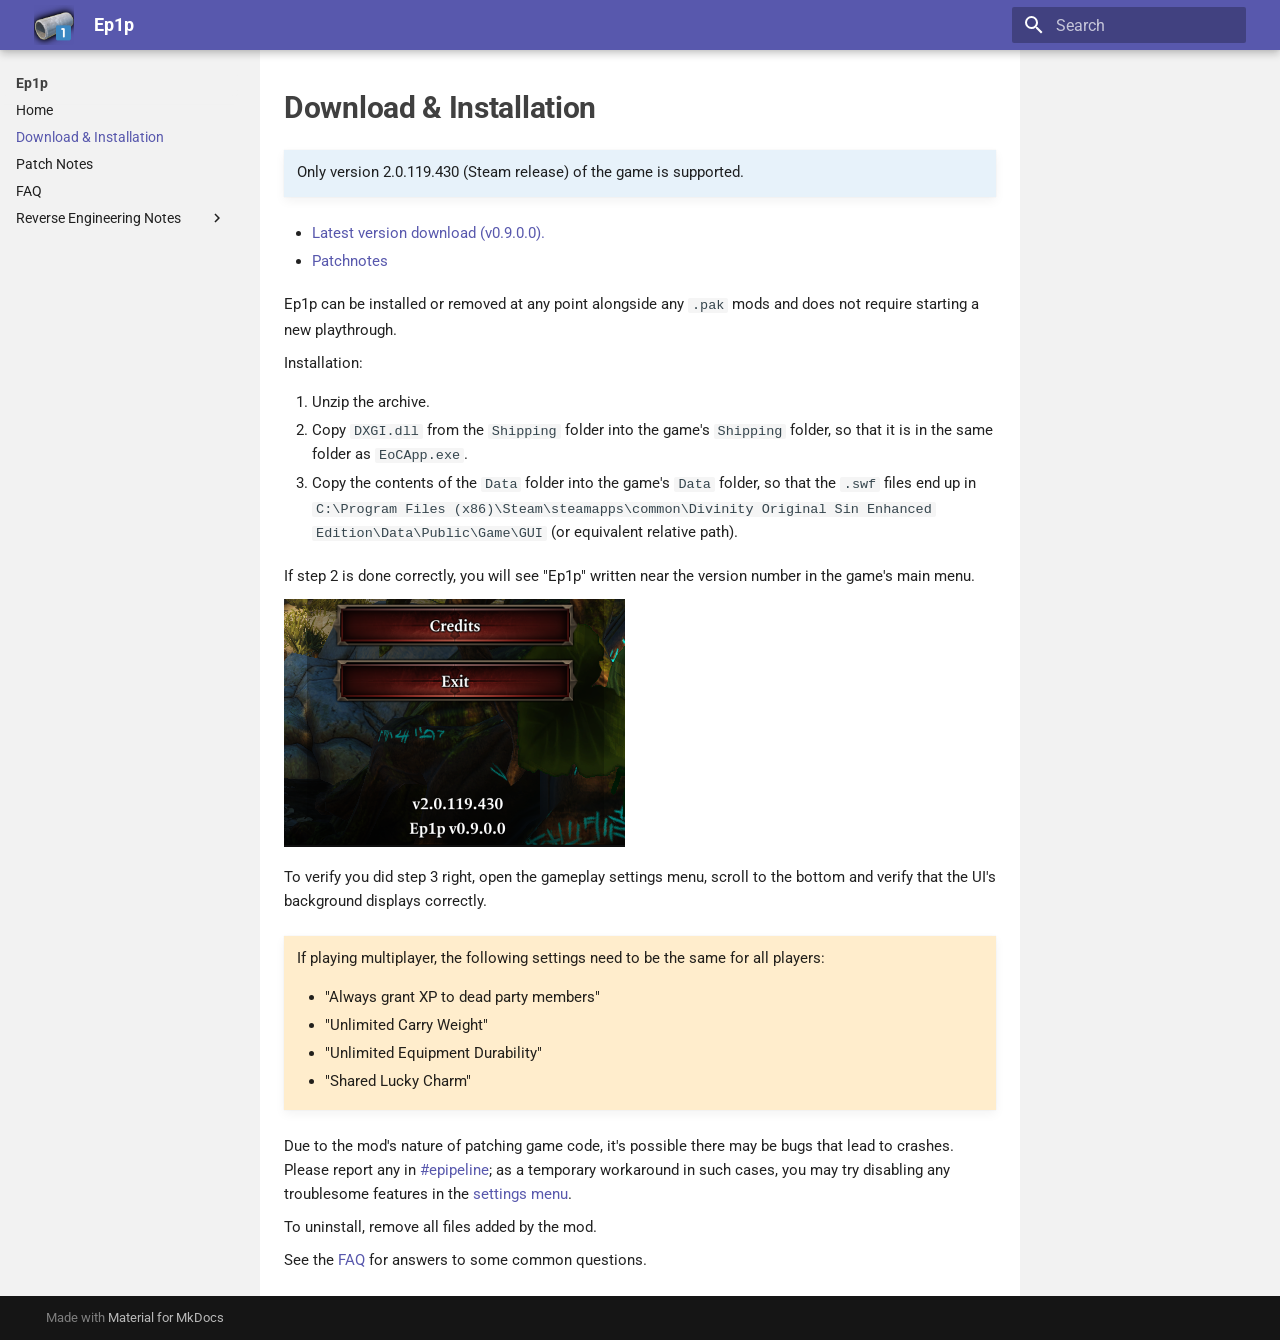
==== commit 8c4c47f1: "Deployed e10d36d with MkDocs version: 1.6.0" ====
--- a/download/index.html
+++ b/download/index.html
@@ -6,7 +6,7 @@
       <meta charset="utf-8">
       <meta name="viewport" content="width=device-width,initial-scale=1">
       
-        <meta name="description" content="Latest version download (v0.9.0.0).">
+        <meta name="description" content="Ep1p can be installed or removed at any point alongside any .pak mods and does not require starting a new playthrough.">
       
       
       
@@ -378,17 +378,21 @@
   <h1>Download & Installation</h1>
 
 <div><div class="admonition info">
-<p>Only version 2.0.119.430 (Steam release) of the game is supported - the GOG equivalent might work, but is untested.</p>
+<p>Only version 2.0.119.430 (Steam release) of the game is supported.</p>
 </div>
-<p><a href="TODO">Latest version download (v0.9.0.0).</a></p>
-<p>Ep1p can be installed or removed at any point and does not require starting a new playthrough.</p>
+<ul>
+<li><a href="https://drive.google.com/file/d/1FBiktbfshbQQv5T8nYYLJpo1xyuLzYen/view?usp=drive_link">Latest version download (v0.9.0.0).</a></li>
+<li><a href="../patchnotes/">Patchnotes</a></li>
+</ul>
+<p>Ep1p can be installed or removed at any point alongside any <code>.pak</code> mods and does not require starting a new playthrough.</p>
 <p>Installation:</p>
 <ol>
 <li>Unzip the archive.</li>
-<li>Place <code>DXGI.dll</code> in the game's <code>Shipping</code> folder, so that it is in the same folder as <code>EoCApp.exe</code>.</li>
+<li>Copy <code>DXGI.dll</code> from the <code>Shipping</code> folder into the game's <code>Shipping</code> folder, so that it is in the same folder as <code>EoCApp.exe</code>.</li>
 <li>Copy the contents of the <code>Data</code> folder into the game's <code>Data</code> folder, so that the <code>.swf</code> files end up in <code>C:\Program Files (x86)\Steam\steamapps\common\Divinity Original Sin Enhanced Edition\Data\Public\Game\GUI</code> (or equivalent relative path).</li>
 </ol>
 <p>If step 2 is done correctly, you will see "Ep1p" written near the version number in the game's main menu.</p>
+<p><img alt="Version watermark." src="../img/version_watermark.png"></p>
 <p>To verify you did step 3 right, open the gameplay settings menu, scroll to the bottom and verify that the UI's background displays correctly.</p>
 <div class="admonition warning">
 <p>If playing multiplayer, the following settings need to be the same for all players:</p>
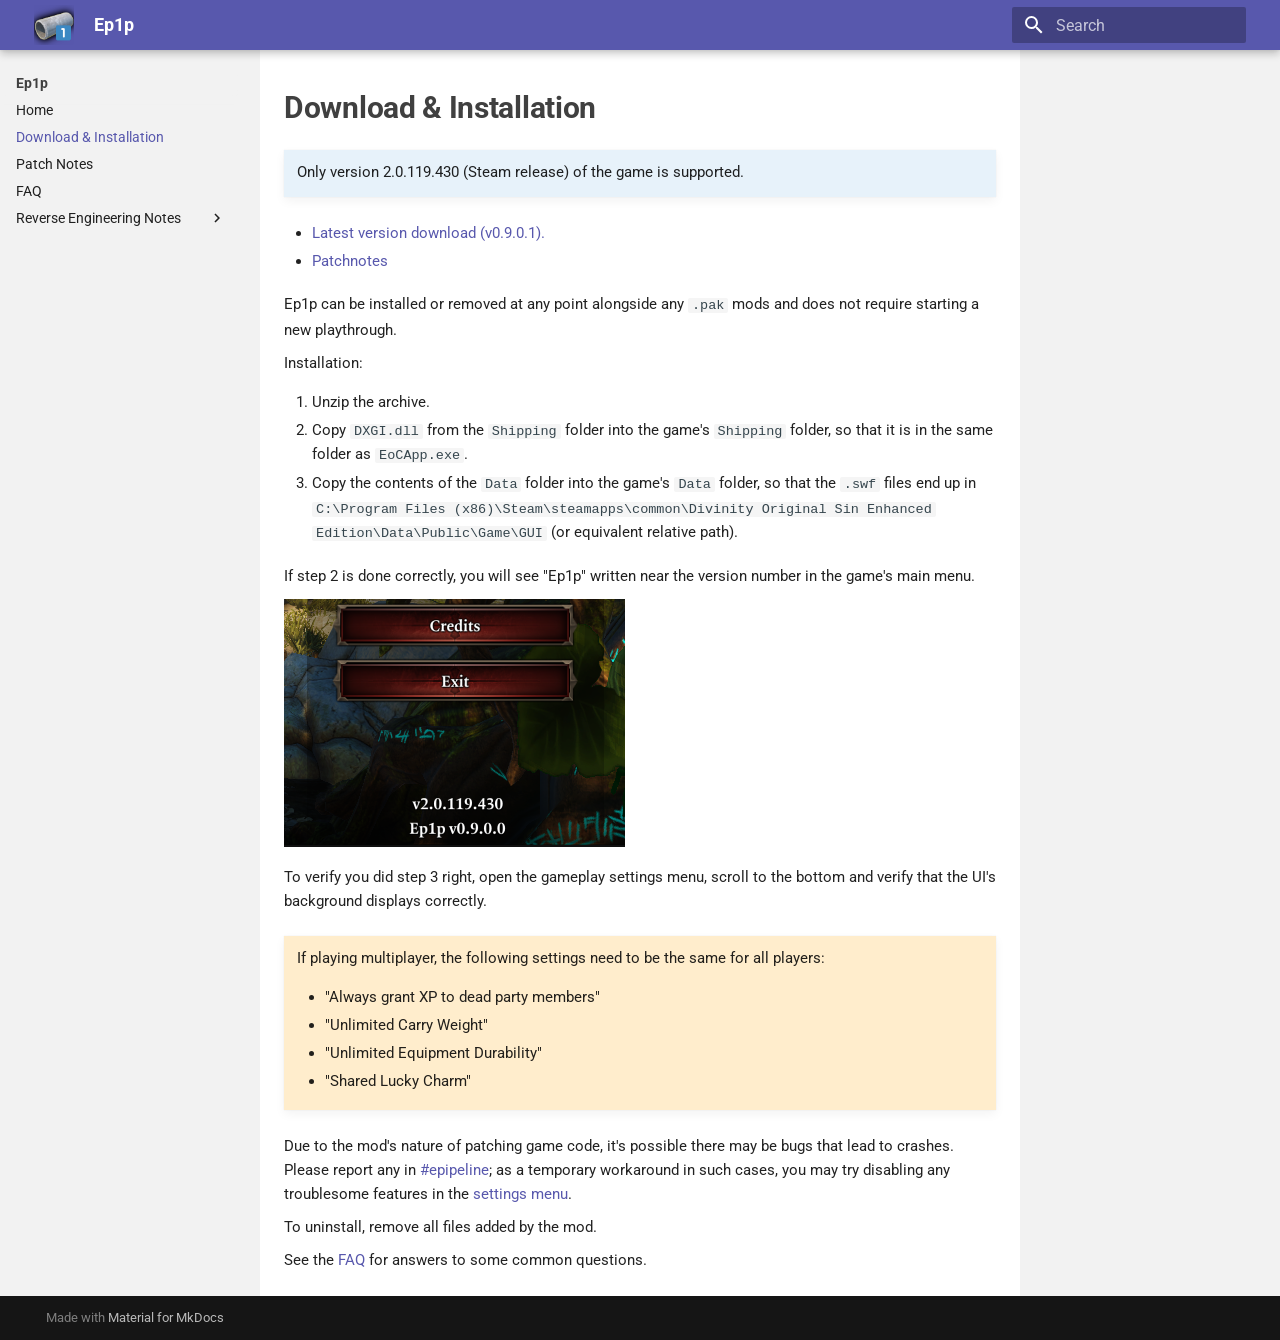
==== commit 207e058e: "Deployed 96605fb with MkDocs version: 1.6.0" ====
--- a/download/index.html
+++ b/download/index.html
@@ -381,7 +381,7 @@
 <p>Only version 2.0.119.430 (Steam release) of the game is supported.</p>
 </div>
 <ul>
-<li><a href="https://drive.google.com/file/d/1FBiktbfshbQQv5T8nYYLJpo1xyuLzYen/view?usp=drive_link">Latest version download (v0.9.0.0).</a></li>
+<li><a href="https://drive.google.com/file/d/1k_EnjWN7A-MPyri944bwMtTEKxY77Ibp/view?usp=drive_link">Latest version download (v0.9.0.1).</a></li>
 <li><a href="../patchnotes/">Patchnotes</a></li>
 </ul>
 <p>Ep1p can be installed or removed at any point alongside any <code>.pak</code> mods and does not require starting a new playthrough.</p>
@@ -403,7 +403,7 @@
 <li>"Shared Lucky Charm"</li>
 </ul>
 </div>
-<p>Due to the mod's nature of patching game code, it's possible there may be bugs that lead to crashes. Please report any in <a href="https://discord.gg/SevYmQc573">#epipeline</a>; as a temporary workaround in such cases, you may try disabling any troublesome features in the <a href="#settings-menu">settings menu</a>.</p>
+<p>Due to the mod's nature of patching game code, it's possible there may be bugs that lead to crashes. Please report any in <a href="https://discord.gg/SevYmQc573">#epipeline</a>; as a temporary workaround in such cases, you may try disabling any troublesome features in the <a href="../#settings-menu">settings menu</a>.</p>
 <p>To uninstall, remove all files added by the mod.</p>
 <p>See the <a href="../faq/">FAQ</a> for answers to some common questions.</p></div>
 
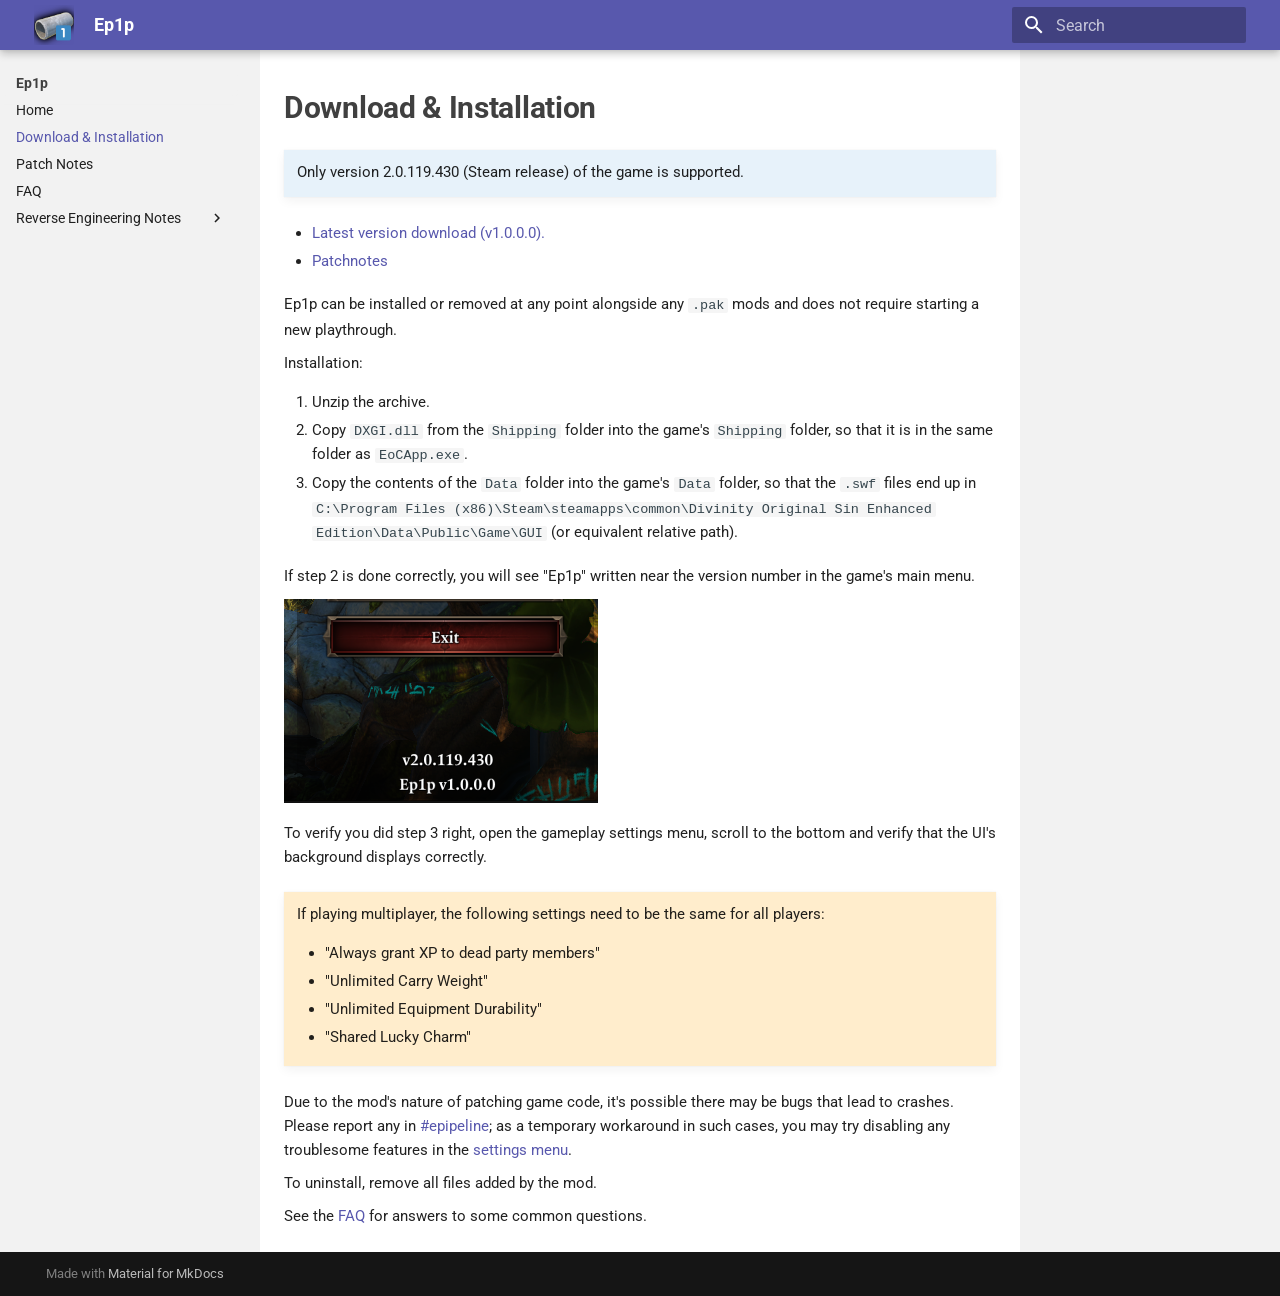
==== commit 5f3bbdac: "Deployed d7985c4 with MkDocs version: 1.6.0" ====
--- a/download/index.html
+++ b/download/index.html
@@ -381,7 +381,7 @@
 <p>Only version 2.0.119.430 (Steam release) of the game is supported.</p>
 </div>
 <ul>
-<li><a href="https://drive.google.com/file/d/1k_EnjWN7A-MPyri944bwMtTEKxY77Ibp/view?usp=drive_link">Latest version download (v0.9.0.1).</a></li>
+<li><a href="https://drive.google.com/file/d/1k8IKS5cNyOsVrTxA67Bi9yQFb0GHX-UJ/view?usp=drive_link">Latest version download (v1.0.0.0).</a></li>
 <li><a href="../patchnotes/">Patchnotes</a></li>
 </ul>
 <p>Ep1p can be installed or removed at any point alongside any <code>.pak</code> mods and does not require starting a new playthrough.</p>
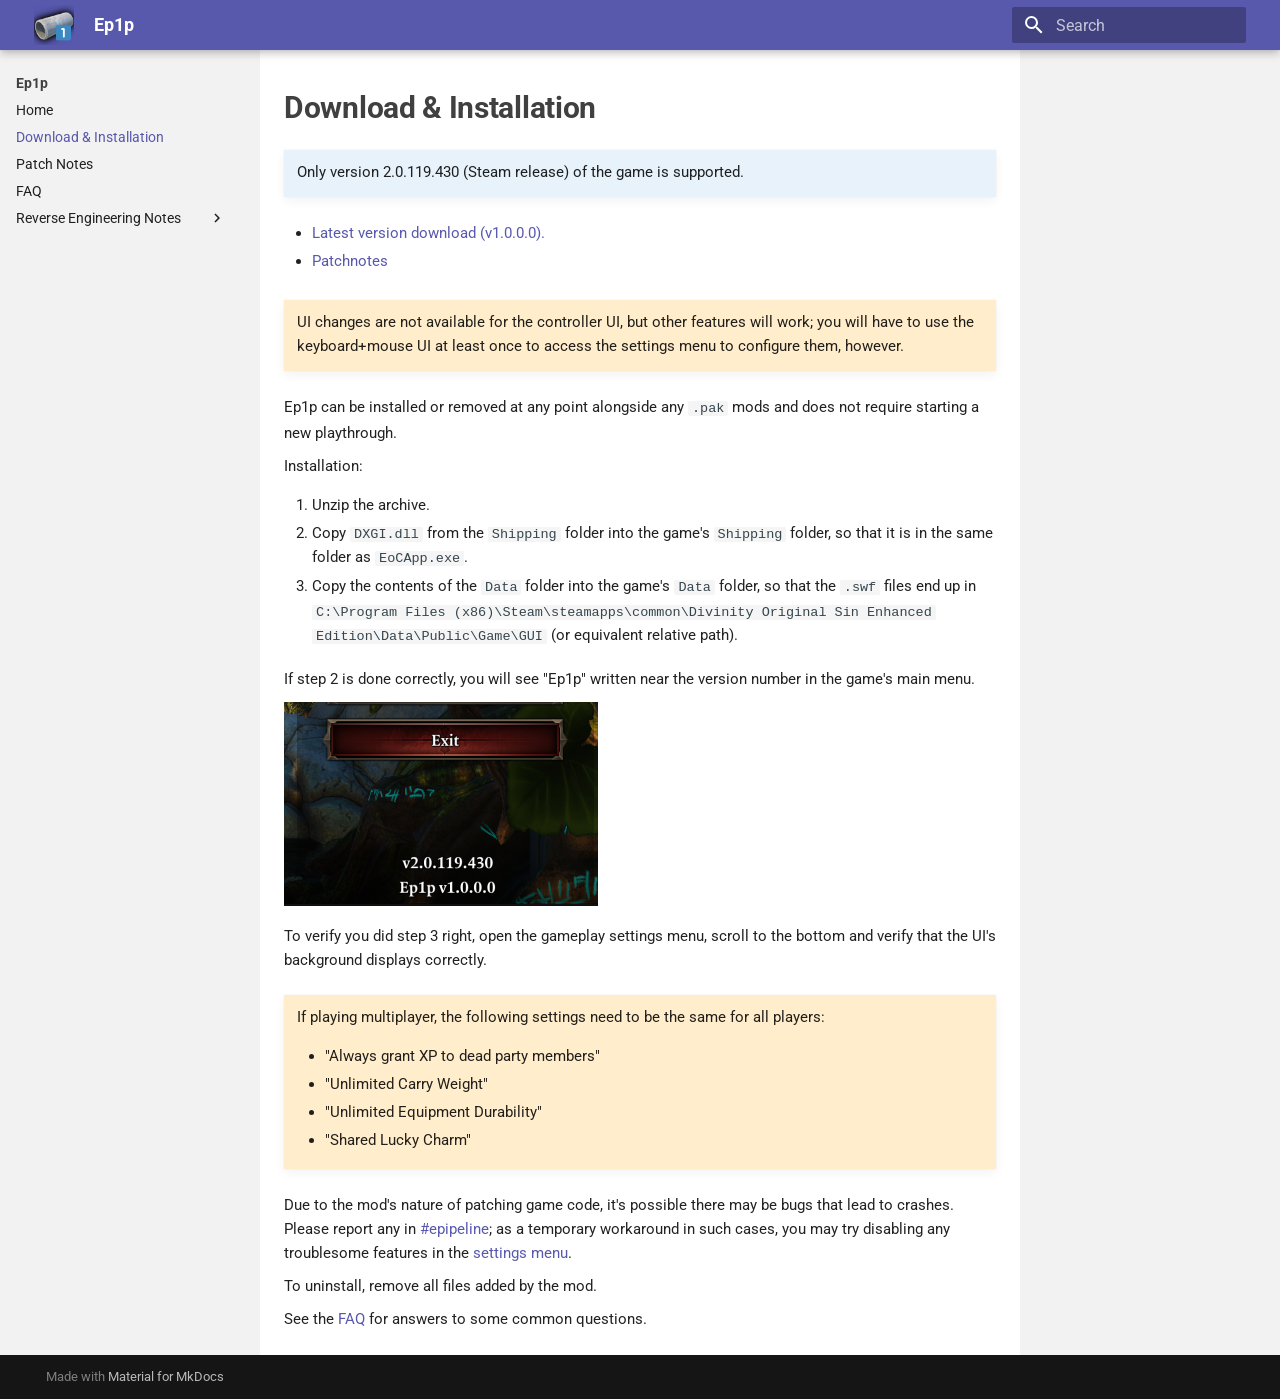
==== commit 5d3fdbe7: "Deployed 022f14e with MkDocs version: 1.6.0" ====
--- a/download/index.html
+++ b/download/index.html
@@ -384,6 +384,9 @@
 <li><a href="https://drive.google.com/file/d/1k8IKS5cNyOsVrTxA67Bi9yQFb0GHX-UJ/view?usp=drive_link">Latest version download (v1.0.0.0).</a></li>
 <li><a href="../patchnotes/">Patchnotes</a></li>
 </ul>
+<div class="admonition warning">
+<p>UI changes are not available for the controller UI, but other features will work; you will have to use the keyboard+mouse UI at least once to access the settings menu to configure them, however.</p>
+</div>
 <p>Ep1p can be installed or removed at any point alongside any <code>.pak</code> mods and does not require starting a new playthrough.</p>
 <p>Installation:</p>
 <ol>
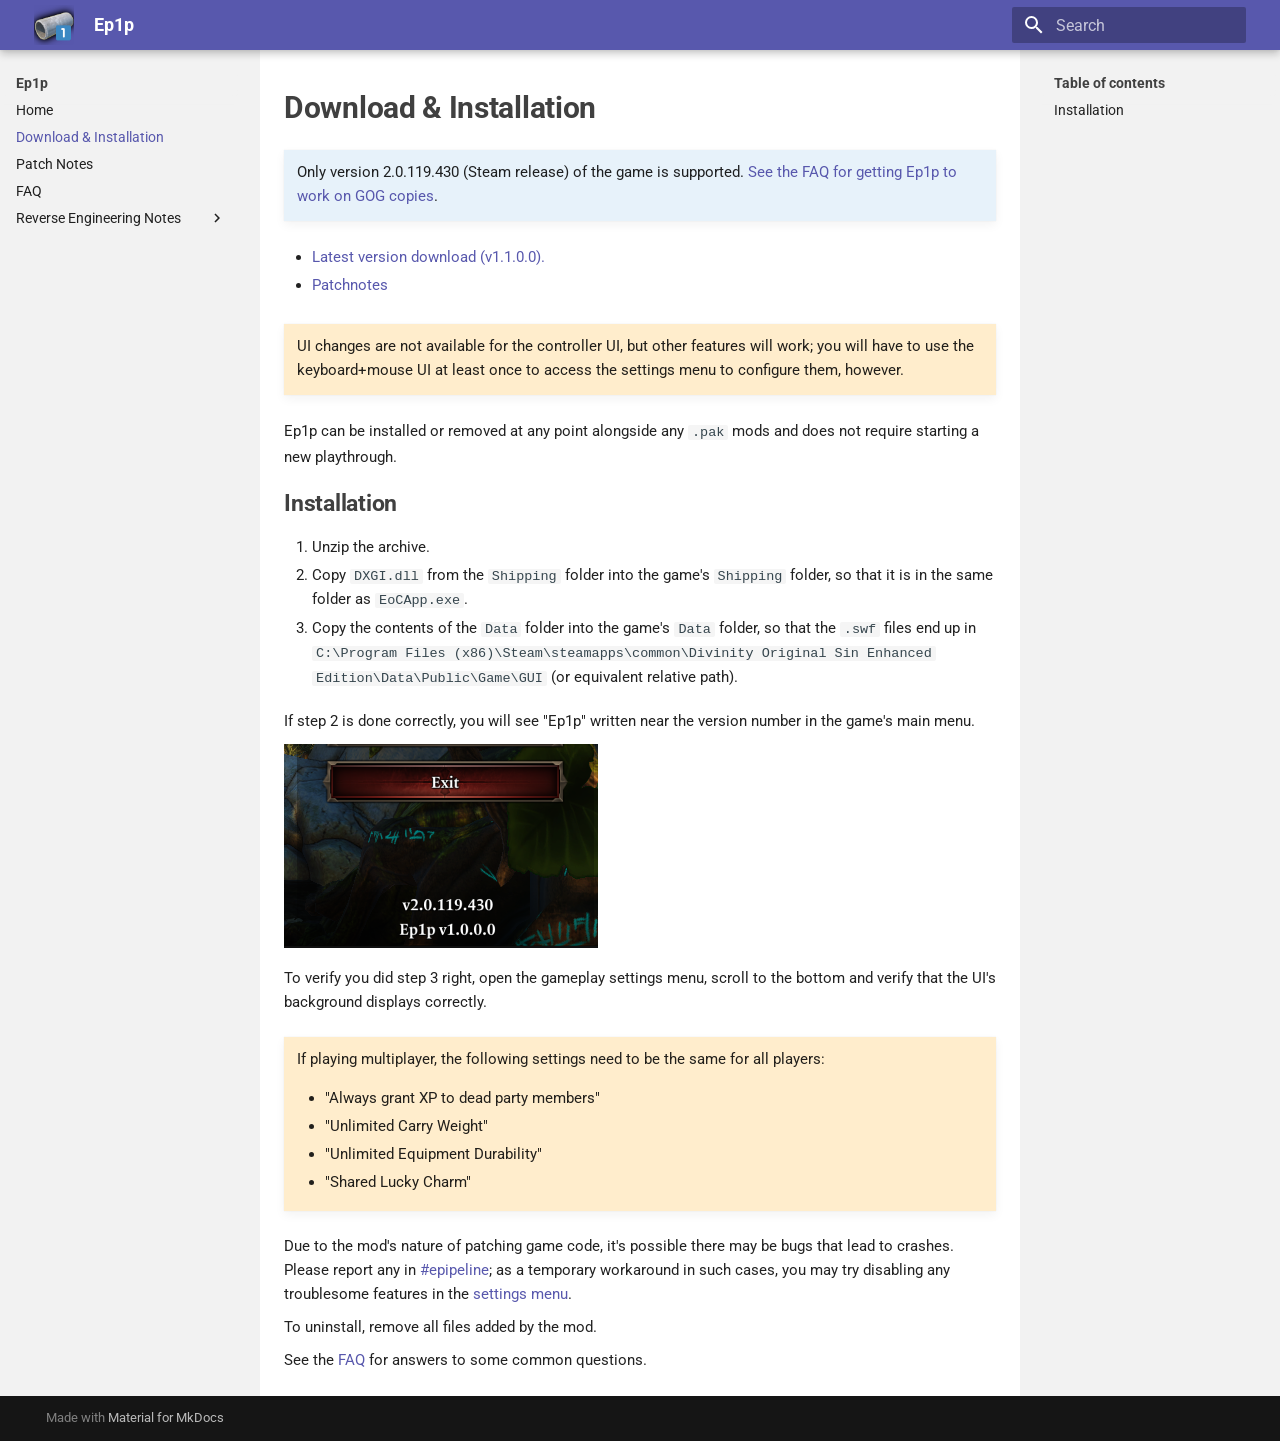
==== commit b37ca1e6: "Deployed d979509 with MkDocs version: 1.6.0" ====
--- a/download/index.html
+++ b/download/index.html
@@ -76,6 +76,11 @@
     <input class="md-toggle" data-md-toggle="search" type="checkbox" id="__search" autocomplete="off">
     <label class="md-overlay" for="__drawer"></label>
     <div data-md-component="skip">
+      
+        
+        <a href="#installation" class="md-skip">
+          Skip to content
+        </a>
       
     </div>
     <div data-md-component="announce">
@@ -227,6 +232,17 @@
       
       
       
+        <label class="md-nav__link md-nav__link--active" for="__toc">
+          
+  
+  <span class="md-ellipsis">
+    Download & Installation
+  </span>
+  
+
+          <span class="md-nav__icon md-icon"></span>
+        </label>
+      
       <a href="./" class="md-nav__link md-nav__link--active">
         
   
@@ -236,6 +252,32 @@
   
 
       </a>
+      
+        
+
+<nav class="md-nav md-nav--secondary" aria-label="Table of contents">
+  
+  
+  
+  
+    <label class="md-nav__title" for="__toc">
+      <span class="md-nav__icon md-icon"></span>
+      Table of contents
+    </label>
+    <ul class="md-nav__list" data-md-component="toc" data-md-scrollfix>
+      
+        <li class="md-nav__item">
+  <a href="#installation" class="md-nav__link">
+    <span class="md-ellipsis">
+      Installation
+    </span>
+  </a>
+  
+</li>
+      
+    </ul>
+  
+</nav>
       
     </li>
   
@@ -362,6 +404,23 @@
   
   
   
+    <label class="md-nav__title" for="__toc">
+      <span class="md-nav__icon md-icon"></span>
+      Table of contents
+    </label>
+    <ul class="md-nav__list" data-md-component="toc" data-md-scrollfix>
+      
+        <li class="md-nav__item">
+  <a href="#installation" class="md-nav__link">
+    <span class="md-ellipsis">
+      Installation
+    </span>
+  </a>
+  
+</li>
+      
+    </ul>
+  
 </nav>
                   </div>
                 </div>
@@ -378,17 +437,17 @@
   <h1>Download & Installation</h1>
 
 <div><div class="admonition info">
-<p>Only version 2.0.119.430 (Steam release) of the game is supported.</p>
+<p>Only version 2.0.119.430 (Steam release) of the game is supported. <a href="../faq#i-have-a-gog-copy-can-i-use-ep1p">See the FAQ for getting Ep1p to work on GOG copies</a>.</p>
 </div>
 <ul>
-<li><a href="https://drive.google.com/file/d/1k8IKS5cNyOsVrTxA67Bi9yQFb0GHX-UJ/view?usp=drive_link">Latest version download (v1.0.0.0).</a></li>
+<li><a href="https://drive.google.com/file/d/12_Q4AdZItj-djkBYFELp7aW7aFfAGtZx/view?usp=drive_link">Latest version download (v1.1.0.0).</a></li>
 <li><a href="../patchnotes/">Patchnotes</a></li>
 </ul>
 <div class="admonition warning">
 <p>UI changes are not available for the controller UI, but other features will work; you will have to use the keyboard+mouse UI at least once to access the settings menu to configure them, however.</p>
 </div>
 <p>Ep1p can be installed or removed at any point alongside any <code>.pak</code> mods and does not require starting a new playthrough.</p>
-<p>Installation:</p>
+<h2 id="installation">Installation<a class="headerlink" href="#installation" title="Permanent link">¶</a></h2>
 <ol>
 <li>Unzip the archive.</li>
 <li>Copy <code>DXGI.dll</code> from the <code>Shipping</code> folder into the game's <code>Shipping</code> folder, so that it is in the same folder as <code>EoCApp.exe</code>.</li>
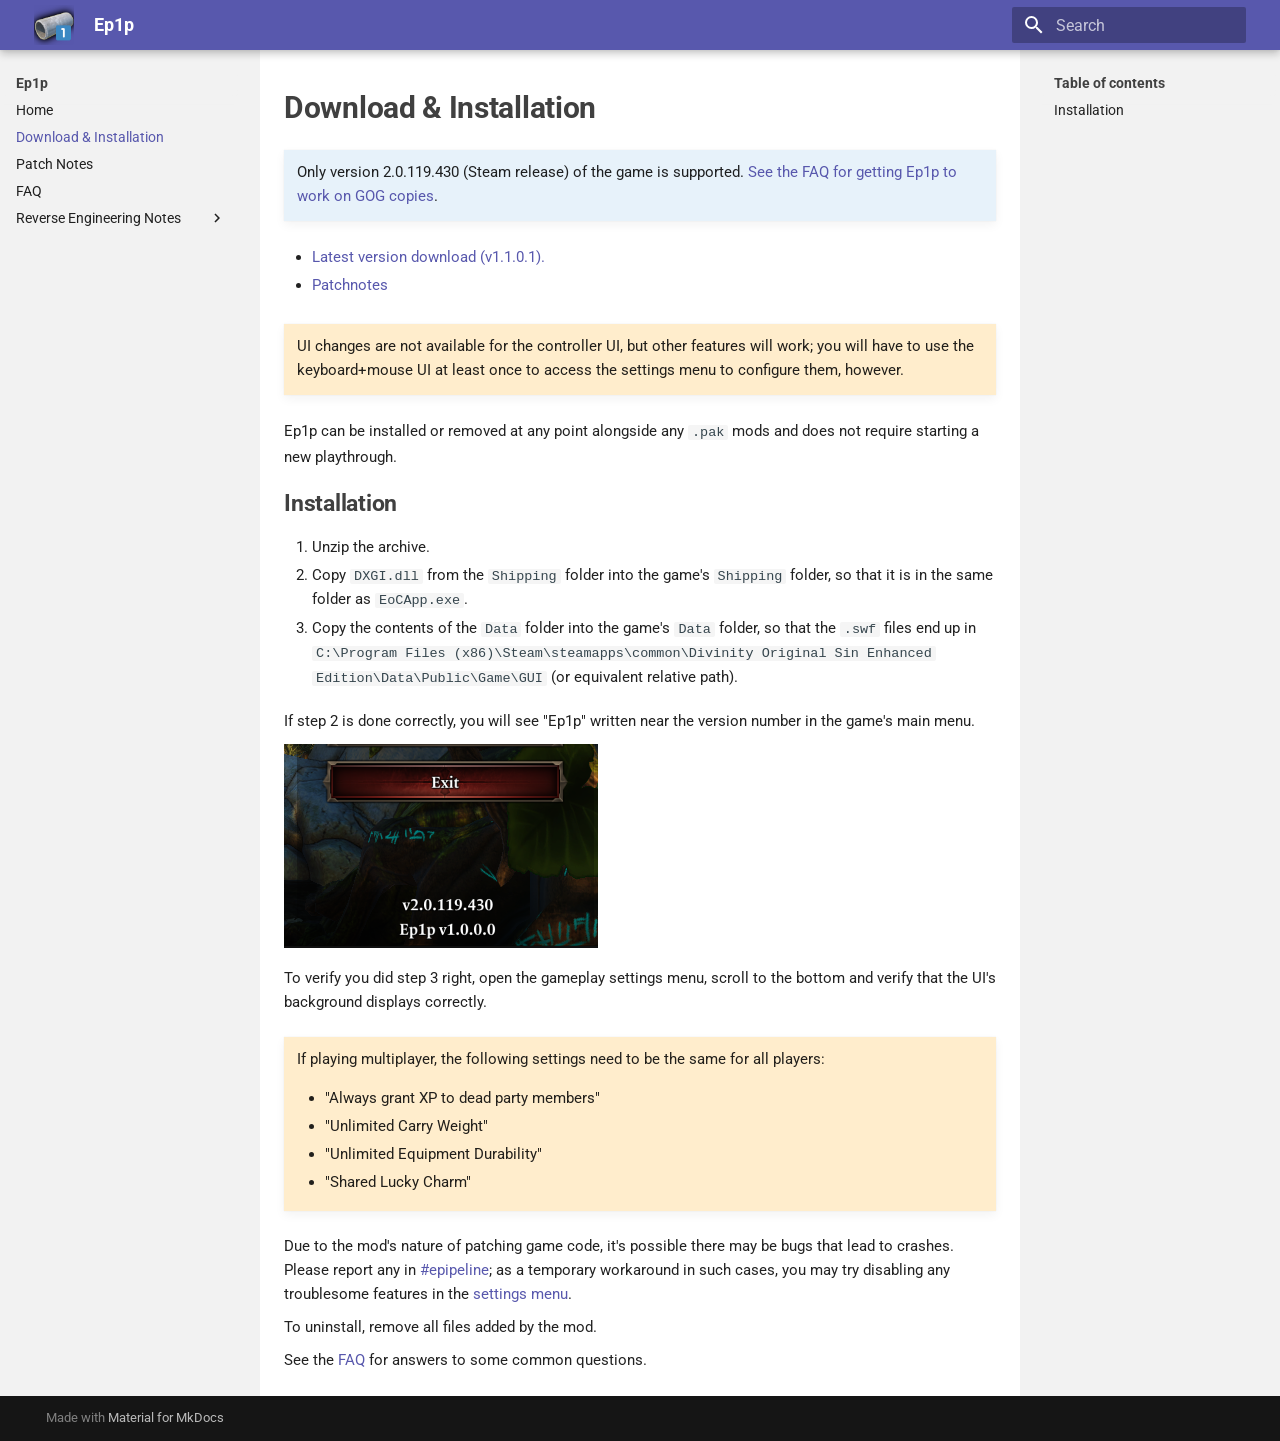
==== commit 9f6928a4: "Deployed ddb49d2 with MkDocs version: 1.6.1" ====
--- a/download/index.html
+++ b/download/index.html
@@ -20,7 +20,7 @@
       
       
       <link rel="icon" href="../img/ep1p_icon.png">
-      <meta name="generator" content="mkdocs-1.6.0, mkdocs-material-9.5.29">
+      <meta name="generator" content="mkdocs-1.6.1, mkdocs-material-9.5.29">
     
     
       
@@ -440,7 +440,7 @@
 <p>Only version 2.0.119.430 (Steam release) of the game is supported. <a href="../faq#i-have-a-gog-copy-can-i-use-ep1p">See the FAQ for getting Ep1p to work on GOG copies</a>.</p>
 </div>
 <ul>
-<li><a href="https://drive.google.com/file/d/12_Q4AdZItj-djkBYFELp7aW7aFfAGtZx/view?usp=drive_link">Latest version download (v1.1.0.0).</a></li>
+<li><a href="https://drive.google.com/file/d/17YzJ-MwOuONdy0D_lb6kui4FVoWN8GHn/view?usp=drive_link">Latest version download (v1.1.0.1).</a></li>
 <li><a href="../patchnotes/">Patchnotes</a></li>
 </ul>
 <div class="admonition warning">
